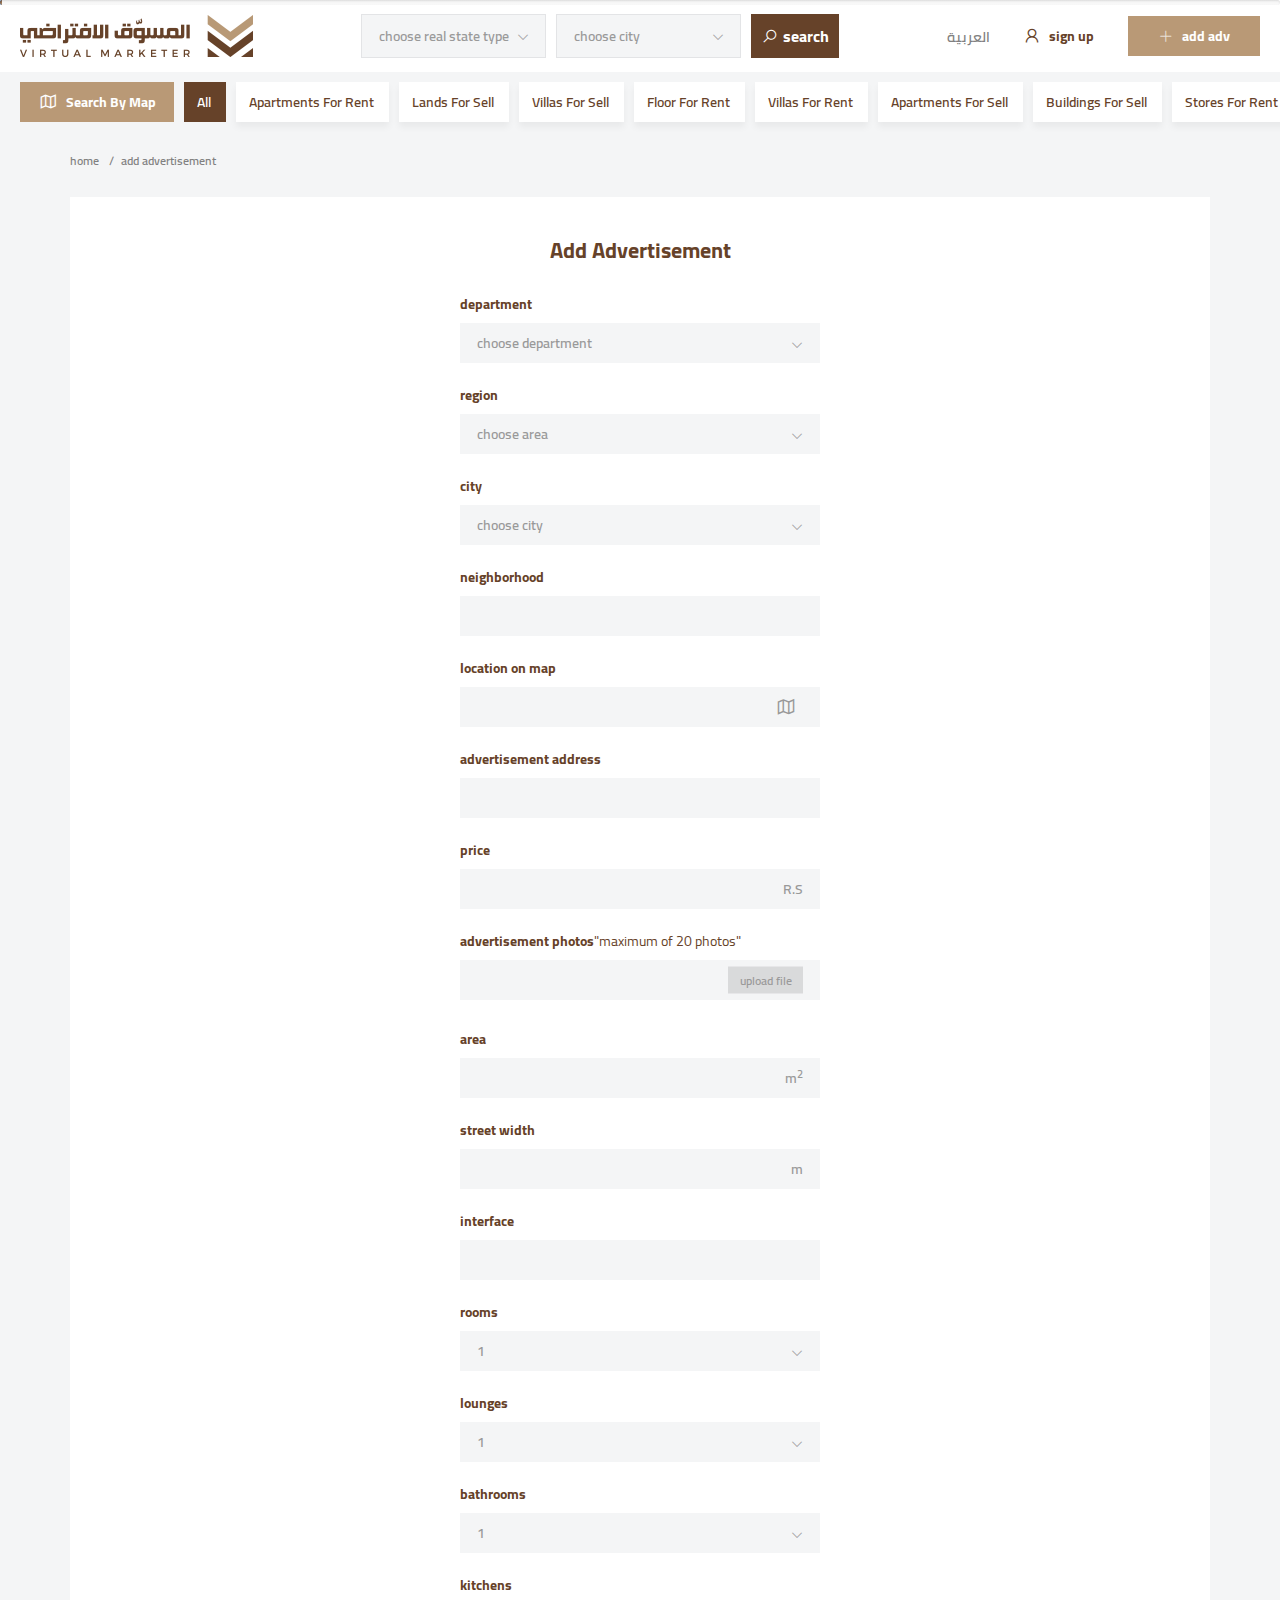
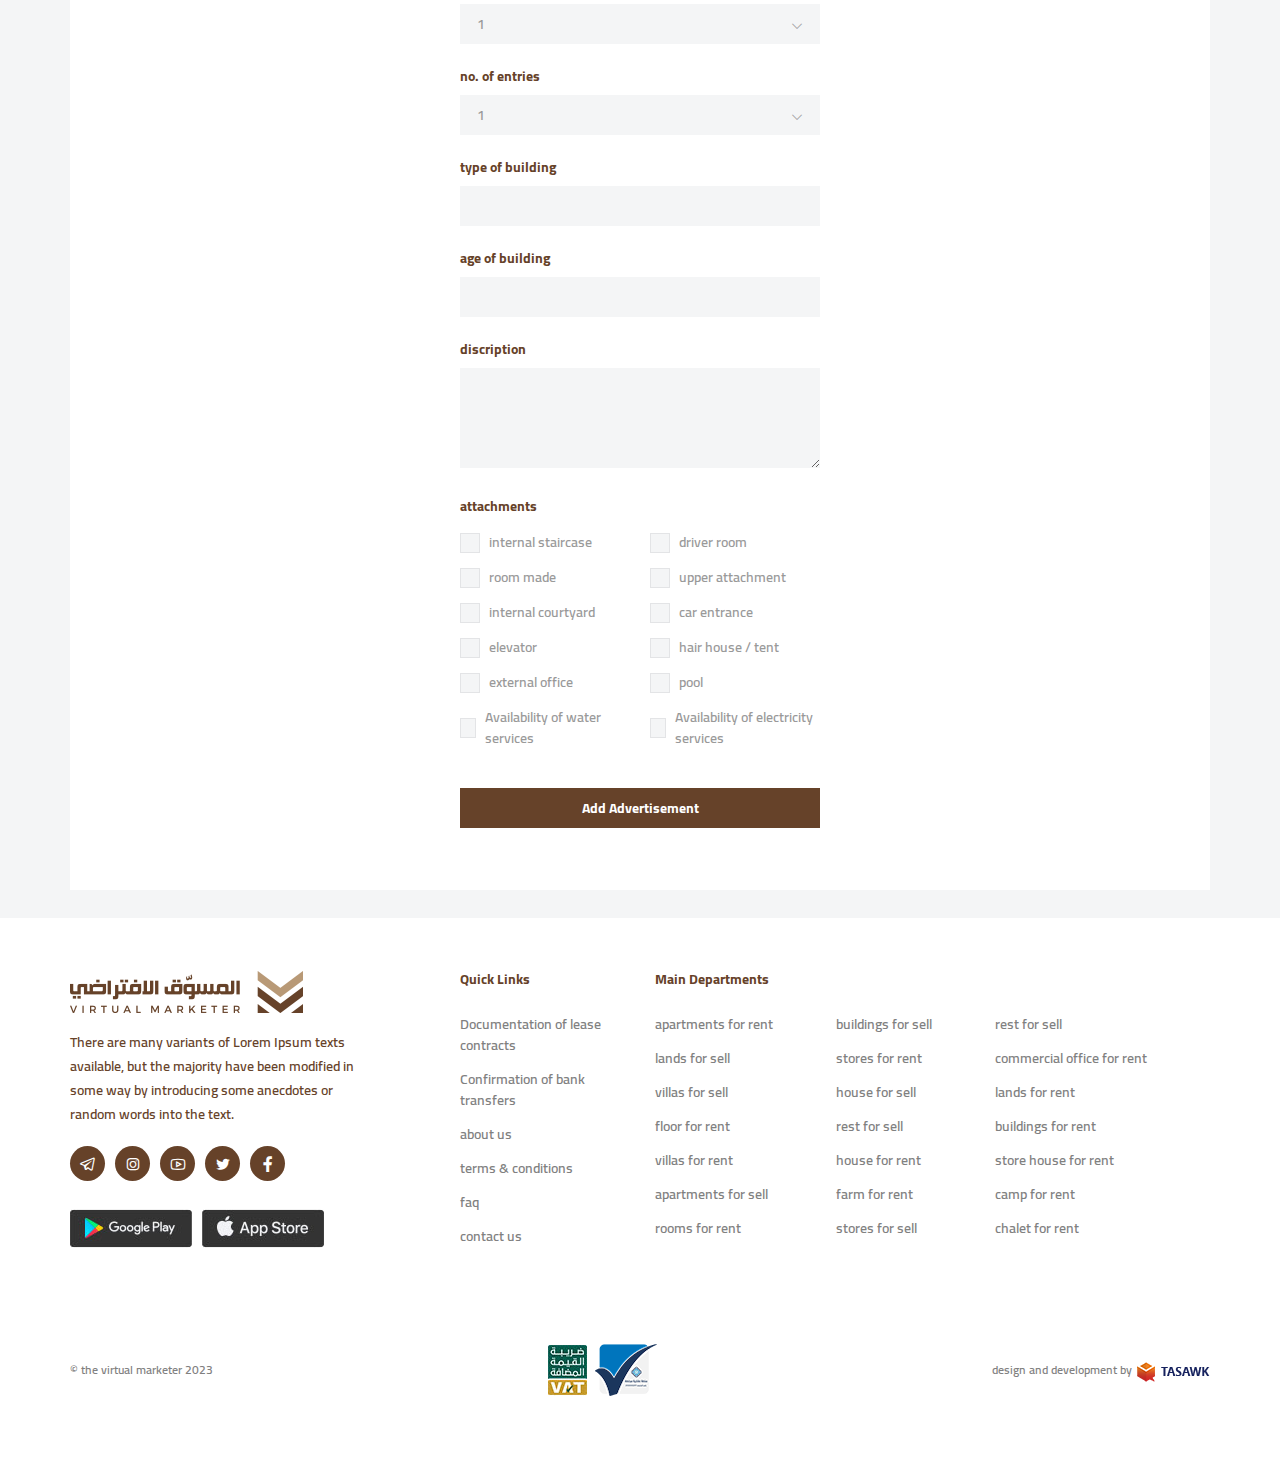
==== add-adv-en.html @ c9dea473 "edit" ====
<!DOCTYPE html>
<html lang="en" dir="ltr">
  <head>
    <meta charset="utf-8" />
    <meta http-equiv="X-UA-Compatible" content="IE=edge" />
    <meta name="viewport" content="width=device-width, initial-scale=1" />
    <title>the virtual marketer/ add adv</title>
    <link rel="icon" href="images/fav.png" type="image/png" />
    <link rel="stylesheet" href="css/all.min.css" />
    <link rel="stylesheet" href="css/line-awesome.min.css" />
    <link rel="stylesheet" href="css/fontawesome.min.css" />
    <link rel="stylesheet" href="css/solid.css" />
    <link rel="stylesheet" href="css/bootstrap.min.css" />
   
    <link rel="stylesheet" href="css/fonts.css" />
    <link rel="stylesheet" href="css/animate.css" />
    <link rel="stylesheet" href="css/swiper.min.css" />
    <link rel="stylesheet" href="css/style.css" />
  </head>

  <body>
    <!-- preloader -->
    <div class="preloader">
      <div class="progress">
        <div class="progress-bar"></div>
      </div>
    </div>
    <!-- preloader -->
    <!-- header section -->
    <header class="fixed-top">

   
    <div class="search-bar ">
      <figure class="img-logo">
        <a href="#"><img src="images/logo.png" class="img-fluid" /></a>
      </figure>
        
      <div class="search-select-part">
        <div class="search-section" id="search-icon">
        <div class="select-wrapper">
          <select>
            <option>choose real state type</option>
            <option>choose real state type</option>
            <option>choose real state type</option>
            <option>choose real state type</option>
          </select>
        </div>

        <div class="select-wrapper">
          <select>
            <option>choose city</option>
            <option>choose city</option>
            <option>choose city</option>
            <option>choose city</option>
          </select>
        </div>

        <button class="search-button " >
          <i class="las la-search"></i>
          search
        </button>
       

        </div>

       
       
      
       
     
    

       
       
      </div>

      <div class="lang-part mobile-lang-part">
        <div class="lang-section">
          <div class="dropdown">
            <div class="lang-word ">
             
              <a href="index.html" class="language-anchor">العربية</a>
            </div>
          
          </div>
        </div>

        <a href="#" class="sign">
          <button class="dropbtn">
            <i class="las la-user icon"></i>
            <span>sign up</span>
          </button>
         </a>
        
        <a href="add-adv-en.html" class="link-adv-btn">
        <button class="add-adv-btn"><i class="las la-plus"></i> add adv</button>
</a>
      </div>
        

        
      
     
    </div>

    <div class="nav-header">
     
     
      <div class="navgition">
        <div class="nav-head">
        
        </div>
        <ul class="big-menu list-unstyled">
          <li class="search-by-map">
            <i class="las la-map"></i> 
            <a href="#">search by map</a>
          </li>
          <li class="active">
            <a href="index.html">all</a>
          </li>
          <li>
            <a href="#"> apartments for rent</a>
          </li>
          <li>
            <a href="#"> lands for sell</a>
          </li>
          <li>
            <a href="#"> villas for sell</a>
          </li>
          <li>
            <a href="#"> floor for rent</a>
          </li>
          <li>
            <a href="#"> villas for rent</a>
          </li>
          <li>
            <a href="#"> apartments for sell</a>
          </li>
          <li>
            <a href="#"> buildings for sell</a>
          </li>
          <li>
            <a href="#"> stores for rent</a>
          </li>
          <li>
            <a href="#"> house for sell</a>
          </li>
          <li>
            <a href="#"> rest for sell</a>
          </li>
          <li>
            <a href="#">house for rent</a>
          </li>
          <li>
            <a href="#"> farm for sell</a>
          </li>
          
        </ul>
       
      </div>
     
   
   
  </div>
</div>


   
 

<div class="overlay-box">
  <a role="button" type="button" title="" class="add-to fixed-search">
    <span class="open-search"></span>
  </a>
</div>
  </header>
  

    <!-- header section     -->
    <!--content-section -->
    <div class="container">
      <!-- breadcrumb section -->
   <div class="breadcrumb-sec breadcrumb-container">
   
     
    <ol class="breadcrumb">
      <li class="item-home">
        <a class="bread-link bread-home aFixx" href="index.html">home</a>
      </li>
   
      <li class="active item-23">
        <span class="bread-current">add advertisement</span>
      </li>
    </ol>
 
</div>


 <!-- end breadcrumb section -->

 <div class="add-adv-block">
 
  <div class="add-adv-form">
<h2 class="form-title">
 add advertisement
</h2>
<form>
  <label class="form-label">department</label>
  <div class="select-wrapper-2">
    <select>
      <option>choose department</option>
      <option>choose department</option>
      <option>choose department</option>
      <option>choose department</option>
    </select>

  </div>

  <label class="form-label">region</label>
  <div class="select-wrapper-2">
    <select>
      <option>choose area</option>
      <option>choose area</option>
      <option>choose area</option>
      <option>choose area</option>
    </select>

  </div>

  <label class="form-label">city</label>
  <div class="select-wrapper-2">
    <select>
      <option>choose city</option>
      <option>choose city</option>
      <option>choose city</option>
      <option>choose city</option>
    </select>

  </div>
  <label class="form-label">neighborhood</label>
  <input type="text">
  <label class="form-label">location on map</label>
  <div class="map-input">
    <input type="text">
   <button>
    <i class="las la-map"></i> 
    </button>
  </div>

  <label class="form-label">advertisement address</label>
  <input type="text">

  <label class="form-label">price</label>
  <div class="map-input">
    <input type="text">
  <span>R.S</span>
  </div>

  <label class="form-label">advertisement photos<span class="label-span">"maximum of 20 photos" </span></label>
 
 

  <div class="upload__box">
    <div class="upload__btn-box">
      <label class="upload__btn">
        <p class="upload-images">upload file</p>
        <input type="file" multiple="" data-max_length="20" class="upload__inputfile">
      </label>
    </div>
    <div class="upload__img-wrap"></div>
  </div>

  <label class="form-label extra-label-margin">area</label>
  <div class="map-input">
    <input type="text">
  <span>m<sup>2</sup></span>
  </div>

  <label class="form-label ">street width</label>
  <div class="map-input">
    <input type="text">
  <span>m</span>
  </div>

  <label class="form-label">interface</label>
  <input type="text">

  <label class="form-label">rooms</label>
  <div class="select-wrapper-2">
    <select>
      <option>1</option>
      <option>1</option>
      <option>1</option>
      <option>1</option>
    </select>

  </div>

  <label class="form-label">lounges</label>
  <div class="select-wrapper-2">
    <select>
      <option>1</option>
      <option>1</option>
      <option>1</option>
      <option>1</option>
    </select>

  </div>

  <label class="form-label">bathrooms</label>
  <div class="select-wrapper-2">
    <select>
      <option>1</option>
      <option>1</option>
      <option>1</option>
      <option>1</option>
    </select>

  </div>

  <label class="form-label">kitchens</label>
  <div class="select-wrapper-2">
    <select>
      <option>1</option>
      <option>1</option>
      <option>1</option>
      <option>1</option>
    </select>

  </div>

  <label class="form-label">no. of entries</label>
  <div class="select-wrapper-2">
    <select>
      <option>1</option>
      <option>1</option>
      <option>1</option>
      <option>1</option>
    </select>

  </div>
  <label class="form-label">type of building</label>
  <input type="text">

  <label class="form-label">age of building</label>
  <input type="text">

  <label class="form-label">discription</label>
  <textarea></textarea>

  <label class="form-label extra-label-margin-2">attachments</label>

  <div class="checkbox-section">
    <div class="checkbox-block first-checkbox-block">
      <div class="checkbox">
        <input type="checkbox"  name="" value="">
        <label for="stairs"> internal staircase</label>
      </div>

      <div class="checkbox">
        <input type="checkbox"  name="" value="">
        <label for="maid"> room made</label>
      </div>

      <div class="checkbox">
        <input type="checkbox"  name="" value="">
        <label for="launge"> internal courtyard</label>
      </div>

      <div class="checkbox">
        <input type="checkbox"  name="" value="">
        <label for="evaluater"> elevator</label>
      </div>

      <div class="checkbox">
        <input type="checkbox"  name="" value="">
        <label for="chairs"> external office</label>
      </div>

      <div class="checkbox">
        <input type="checkbox"  name="" value="">
        <label for="water"> Availability of water services</label>
      </div>
     
    </div>

    <div class="checkbox-block">
      <div class="checkbox">
        <input type="checkbox"  name="" value="">
        <label for="driver"> driver room</label>
      </div>

      <div class="checkbox">
        <input type="checkbox"  name="" value="">
        <label for="upstairs"> upper attachment</label>
      </div>

      <div class="checkbox">
        <input type="checkbox"  name="" value="">
        <label for="car"> car entrance</label>
      </div>

      <div class="checkbox">
        <input type="checkbox"  name="" value="">
        <label for="tent"> hair house / tent</label>
      </div>

      <div class="checkbox">
        <input type="checkbox"  name="" value="">
        <label for="pool"> pool</label>
      </div>

      <div class="checkbox">
        <input type="checkbox"  name="" value="">
        <label for="electricity"> Availability of electricity services</label>
      </div>
     
    </div>


  </div>

  <button type="submit" class="submit-adv">add advertisement</button>

</form>
  </div>
 
 </div>
   </div>
   
    <!-- content-section -->
   
   
  
    <!-- footer section -->
    <footer>
      <div class="container">
      
     
        <div class="footer-cont">
          <div class="row">
            <div class="col-md-4 col-sm-12 col-xs-12">
              <a href="#">
                <figure>
                  <img src="images/logo.png" alt="logo">
                </figure>
              </a>
              <p>
                There are many variants of Lorem Ipsum texts available, but the majority have been modified in some way by introducing some anecdotes or random words into the text.              </p>
              <ul class="footer-social">
                <li><a href="#"><i class="lab la-telegram"></i></a></li>
                <li><a href="#"><i class="lab la-instagram"></i></a></li>
                <li><a href="#"><i class="lab la-youtube"></i></a></li>
                <li><a href="#"><i class="lab la-twitter"></i></a></li>
                <li><a href="#"><i class="lab la-facebook-f"></i></a></li>
              </ul>
              <ul class="play-store">
                <li><a href="#"><img src="images/footer/01.jpg" alt="play store"></a></li>
                <li><a href="#"><img src="images/footer/02.jpg" alt="apple store"></a></li>
              </ul>
              </div>

              <div class="col-md-2   col-xs-12">
                <div class="nav-foot-cont">
                  <h2 class="nav-foot-header nav-accordion">quick links</h2>
                  <ul class="nav-foot nav-wrap list-unstyled">
                    <li class="nav-foot-li">
                      <a href="#" class="nav-foot-link">Documentation of lease contracts</a>
                    </li>
                    <li class="nav-foot-li">
                      <a href="#" class="nav-foot-link">Confirmation of bank transfers</a>
                    </li>
                    <li class="nav-foot-li">
                      <a href="#" class="nav-foot-link">about us</a>
                    </li>
                    <li class="nav-foot-li">
                      <a href="#" class="nav-foot-link">terms & conditions</a>
                    </li>
                    <li class="nav-foot-li">
                      <a href="#" class="nav-foot-link">faq</a>
                    </li>
                    <li class="nav-foot-li">
                      <a href="#" class="nav-foot-link">contact us</a>
                    </li>
                   
                  </ul>
                </div>
              </div>
            <div class="col-md-6 special-footer-nav col-xs-12">
              <div class="nav-foot-cont">
                <h2 class="nav-foot-header nav-accordion">main departments</h2>
                <ul class="nav-foot nav-wrap list-unstyled">
                  <li class="nav-foot-li">
                    <a href="about.html" class="nav-foot-link">apartments for rent</a>
                  </li>
                  <li class="nav-foot-li">
                    <a href="services.html" class="nav-foot-link">lands for sell</a>
                  </li>
                  <li class="nav-foot-li">
                    <a href="work.html" class="nav-foot-link">villas for sell</a>
                  </li>
                  <li class="nav-foot-li">
                    <a href="clients.html" class="nav-foot-link">floor for rent</a>
                  </li>
                  <li class="nav-foot-li">
                    <a href="partners-work.html" class="nav-foot-link">villas for rent</a>
                  </li>
                  <li class="nav-foot-li">
                    <a href="careers.html" class="nav-foot-link">apartments for sell</a>
                  </li>
                  <li class="nav-foot-li">
                    <a href="contact.html" class="nav-foot-link">rooms for rent</a>
                  </li>
                  <li class="nav-foot-li">
                    <a href="contact.html" class="nav-foot-link">buildings for sell</a>
                  </li>
                  <li class="nav-foot-li">
                    <a href="contact.html" class="nav-foot-link">stores for rent</a>
                  </li>
                  <li class="nav-foot-li">
                    <a href="contact.html" class="nav-foot-link">house for sell</a>
                  </li>
                  <li class="nav-foot-li">
                    <a href="contact.html" class="nav-foot-link">rest for sell</a>
                  </li>
                  <li class="nav-foot-li">
                    <a href="contact.html" class="nav-foot-link">house for rent</a>
                  </li>
                  <li class="nav-foot-li">
                    <a href="contact.html" class="nav-foot-link">farm for rent</a>
                  </li>
                  <li class="nav-foot-li">
                    <a href="contact.html" class="nav-foot-link">stores for sell</a>
                  </li>
                  <li class="nav-foot-li">
                    <a href="contact.html" class="nav-foot-link">rest for sell</a>
                  </li>
                  <li class="nav-foot-li">
                    <a href="contact.html" class="nav-foot-link">commercial office for rent</a>
                  </li>
                  <li class="nav-foot-li">
                    <a href="contact.html" class="nav-foot-link">lands for rent</a>
                  </li>
                  <li class="nav-foot-li">
                    <a href="contact.html" class="nav-foot-link">buildings for rent</a>
                  </li>
                  <li class="nav-foot-li">
                    <a href="contact.html" class="nav-foot-link">store house for rent</a>
                  </li>
                  <li class="nav-foot-li">
                    <a href="contact.html" class="nav-foot-link">camp for rent</a>
                  </li>
                  <li class="nav-foot-li">
                    <a href="contact.html" class="nav-foot-link">chalet for rent</a>
                  </li>
                </ul>
              </div>
            </div>
           

           
           
          </div>
        </div>
        <div class="copy-flex">
         
          <div class="copy-right">
            © the virtual marketer 2023
                    </div>
                    <ul class="certificates">
                      <li><img src="images/footer/03.jpg" alt="certificate"></li>
                      <li><img src="images/footer/04.png" alt="certificate"></li>
                    </ul>
                    <div class="copy-right">
design and development by
<figure>
  <a href="#">
    <img src="images/footer/tasawk-en.png" alt="logo">
  </a>
</figure> 
                             </div>
        </div>
      </div>
    </footer>
    <!-- footer section -->

     <!-- mobile show icons -->
     <div class="mobile-show-icons fixed-bottom">
      <div class="container">
        <ul class="mobile-icons">
          <li>
            <a href="add-adv-en.html" class="link-adv-btn">
              <button class="add-adv-btn"><i class="las la-plus"></i> add adv</button>
            </a>
          </li>

          <li>
           <a href="#" class="sign">
            <button class="dropbtn">
              <i class="las la-user icon"></i>
              <span>sign up</span>
            </button>
           </a>
              
             
            
          </li>

          <li>
            <div class="show-icons">
       
       
              <a
              role="button"
              type="button"
              title=""
              class="add-to fixed-search"
            >
              <span class="open-search">
               
              </span>
            </a>
            <span class="search-span">search</span>
           
        
            </div>
          </li>

        </ul>
      </div>

     </div>
 
     <!-- mobile-show-icons -->


    <!-- arrow to top -->
    <a class="arrow-top">
      <i class="las la-long-arrow-alt-up"></i>
    </a>
    <!-- arrow to top -->
    <script src="js/jquery-3.4.1.min.js"></script>
    <script src="js/bootstrap.min.js"></script>
    <script src="js/wow.min.js"></script>
    <script src="js/swiper.min.js"></script>
    <script src="js/script.js"></script>
  </body>
</html>
---- css/line-awesome.min.css ----
.la,.lab,.lad,.lal,.lar,.las{-moz-osx-font-smoothing:grayscale;-webkit-font-smoothing:antialiased;display:inline-block;font-style:normal;font-variant:normal;text-rendering:auto;line-height:1}.la-lg{font-size:1.33333em;line-height:.75em;vertical-align:-.0667em}.la-xs{font-size:.75em}.la-sm{font-size:.875em}.la-1x{font-size:1em}.la-2x{font-size:2em}.la-3x{font-size:3em}.la-4x{font-size:4em}.la-5x{font-size:5em}.la-6x{font-size:6em}.la-7x{font-size:7em}.la-8x{font-size:8em}.la-9x{font-size:9em}.la-10x{font-size:10em}.la-fw{text-align:center;width:1.25em}.la-ul{list-style-type:none;margin-left:2.5em;padding-left:0}.la-ul>li{position:relative}.la-li{left:-2em;position:absolute;text-align:center;width:2em;line-height:inherit}.la-border{border:solid .08em #eee;border-radius:.1em;padding:.2em .25em .15em}.la-pull-left{float:left}.la-pull-right{float:right}.la.la-pull-left,.lab.la-pull-left,.lal.la-pull-left,.lar.la-pull-left,.las.la-pull-left{margin-right:.3em}.la.la-pull-right,.lab.la-pull-right,.lal.la-pull-right,.lar.la-pull-right,.las.la-pull-right{margin-left:.3em}.la-spin{-webkit-animation:la-spin 2s infinite linear;animation:la-spin 2s infinite linear}.la-pulse{-webkit-animation:la-spin 1s infinite steps(8);animation:la-spin 1s infinite steps(8)}@-webkit-keyframes la-spin{0%{-webkit-transform:rotate(0);transform:rotate(0)}100%{-webkit-transform:rotate(360deg);transform:rotate(360deg)}}@keyframes la-spin{0%{-webkit-transform:rotate(0);transform:rotate(0)}100%{-webkit-transform:rotate(360deg);transform:rotate(360deg)}}.la-rotate-90{-webkit-transform:rotate(90deg);transform:rotate(90deg)}.la-rotate-180{-webkit-transform:rotate(180deg);transform:rotate(180deg)}.la-rotate-270{-webkit-transform:rotate(270deg);transform:rotate(270deg)}.la-flip-horizontal{-webkit-transform:scale(-1,1);transform:scale(-1,1)}.la-flip-vertical{-webkit-transform:scale(1,-1);transform:scale(1,-1)}.la-flip-both,.la-flip-horizontal.la-flip-vertical{-webkit-transform:scale(-1,-1);transform:scale(-1,-1)}:root .la-flip-both,:root .la-flip-horizontal,:root .la-flip-vertical,:root .la-rotate-180,:root .la-rotate-270,:root .la-rotate-90{-webkit-filter:none;filter:none}.la-stack{display:inline-block;height:2em;line-height:2em;position:relative;vertical-align:middle;width:2.5em}.la-stack-1x,.la-stack-2x{left:0;position:absolute;text-align:center;width:100%}.la-stack-1x{line-height:inherit}.la-stack-2x{font-size:2em}.la-inverse{color:#fff}.la-500px:before{content:"\f26e"}.la-accessible-icon:before{content:"\f368"}.la-accusoft:before{content:"\f369"}.la-acquisitions-incorporated:before{content:"\f6af"}.la-ad:before{content:"\f641"}.la-address-book:before{content:"\f2b9"}.la-address-card:before{content:"\f2bb"}.la-adjust:before{content:"\f042"}.la-adn:before{content:"\f170"}.la-adobe:before{content:"\f778"}.la-adversal:before{content:"\f36a"}.la-affiliatetheme:before{content:"\f36b"}.la-air-freshener:before{content:"\f5d0"}.la-airbnb:before{content:"\f834"}.la-algolia:before{content:"\f36c"}.la-align-center:before{content:"\f037"}.la-align-justify:before{content:"\f039"}.la-align-left:before{content:"\f036"}.la-align-right:before{content:"\f038"}.la-alipay:before{content:"\f642"}.la-allergies:before{content:"\f461"}.la-amazon:before{content:"\f270"}.la-amazon-pay:before{content:"\f42c"}.la-ambulance:before{content:"\f0f9"}.la-american-sign-language-interpreting:before{content:"\f2a3"}.la-amilia:before{content:"\f36d"}.la-anchor:before{content:"\f13d"}.la-android:before{content:"\f17b"}.la-angellist:before{content:"\f209"}.la-angle-double-down:before{content:"\f103"}.la-angle-double-left:before{content:"\f100"}.la-angle-double-right:before{content:"\f101"}.la-angle-double-up:before{content:"\f102"}.la-angle-down:before{content:"\f107"}.la-angle-left:before{content:"\f104"}.la-angle-right:before{content:"\f105"}.la-angle-up:before{content:"\f106"}.la-angry:before{content:"\f556"}.la-angrycreative:before{content:"\f36e"}.la-angular:before{content:"\f420"}.la-ankh:before{content:"\f644"}.la-app-store:before{content:"\f36f"}.la-app-store-ios:before{content:"\f370"}.la-apper:before{content:"\f371"}.la-apple:before{content:"\f179"}.la-apple-alt:before{content:"\f5d1"}.la-apple-pay:before{content:"\f415"}.la-archive:before{content:"\f187"}.la-archway:before{content:"\f557"}.la-arrow-alt-circle-down:before{content:"\f358"}.la-arrow-alt-circle-left:before{content:"\f359"}.la-arrow-alt-circle-right:before{content:"\f35a"}.la-arrow-alt-circle-up:before{content:"\f35b"}.la-arrow-circle-down:before{content:"\f0ab"}.la-arrow-circle-left:before{content:"\f0a8"}.la-arrow-circle-right:before{content:"\f0a9"}.la-arrow-circle-up:before{content:"\f0aa"}.la-arrow-down:before{content:"\f063"}.la-arrow-left:before{content:"\f060"}.la-arrow-right:before{content:"\f061"}.la-arrow-up:before{content:"\f062"}.la-arrows-alt:before{content:"\f0b2"}.la-arrows-alt-h:before{content:"\f337"}.la-arrows-alt-v:before{content:"\f338"}.la-artstation:before{content:"\f77a"}.la-assistive-listening-systems:before{content:"\f2a2"}.la-asterisk:before{content:"\f069"}.la-asymmetrik:before{content:"\f372"}.la-at:before{content:"\f1fa"}.la-atlas:before{content:"\f558"}.la-atlassian:before{content:"\f77b"}.la-atom:before{content:"\f5d2"}.la-audible:before{content:"\f373"}.la-audio-description:before{content:"\f29e"}.la-autoprefixer:before{content:"\f41c"}.la-avianex:before{content:"\f374"}.la-aviato:before{content:"\f421"}.la-award:before{content:"\f559"}.la-aws:before{content:"\f375"}.la-baby:before{content:"\f77c"}.la-baby-carriage:before{content:"\f77d"}.la-backspace:before{content:"\f55a"}.la-backward:before{content:"\f04a"}.la-bacon:before{content:"\f7e5"}.la-balance-scale:before{content:"\f24e"}.la-balance-scale-left:before{content:"\f515"}.la-balance-scale-right:before{content:"\f516"}.la-ban:before{content:"\f05e"}.la-band-aid:before{content:"\f462"}.la-bandcamp:before{content:"\f2d5"}.la-barcode:before{content:"\f02a"}.la-bars:before{content:"\f0c9"}.la-baseball-ball:before{content:"\f433"}.la-basketball-ball:before{content:"\f434"}.la-bath:before{content:"\f2cd"}.la-battery-empty:before{content:"\f244"}.la-battery-full:before{content:"\f240"}.la-battery-half:before{content:"\f242"}.la-battery-quarter:before{content:"\f243"}.la-battery-three-quarters:before{content:"\f241"}.la-battle-net:before{content:"\f835"}.la-bed:before{content:"\f236"}.la-beer:before{content:"\f0fc"}.la-behance:before{content:"\f1b4"}.la-behance-square:before{content:"\f1b5"}.la-bell:before{content:"\f0f3"}.la-bell-slash:before{content:"\f1f6"}.la-bezier-curve:before{content:"\f55b"}.la-bible:before{content:"\f647"}.la-bicycle:before{content:"\f206"}.la-biking:before{content:"\f84a"}.la-bimobject:before{content:"\f378"}.la-binoculars:before{content:"\f1e5"}.la-biohazard:before{content:"\f780"}.la-birthday-cake:before{content:"\f1fd"}.la-bitbucket:before{content:"\f171"}.la-bitcoin:before{content:"\f379"}.la-bity:before{content:"\f37a"}.la-black-tie:before{content:"\f27e"}.la-blackberry:before{content:"\f37b"}.la-blender:before{content:"\f517"}.la-blender-phone:before{content:"\f6b6"}.la-blind:before{content:"\f29d"}.la-blog:before{content:"\f781"}.la-blogger:before{content:"\f37c"}.la-blogger-b:before{content:"\f37d"}.la-bluetooth:before{content:"\f293"}.la-bluetooth-b:before{content:"\f294"}.la-bold:before{content:"\f032"}.la-bolt:before{content:"\f0e7"}.la-bomb:before{content:"\f1e2"}.la-bone:before{content:"\f5d7"}.la-bong:before{content:"\f55c"}.la-book:before{content:"\f02d"}.la-book-dead:before{content:"\f6b7"}.la-book-medical:before{content:"\f7e6"}.la-book-open:before{content:"\f518"}.la-book-reader:before{content:"\f5da"}.la-bookmark:before{content:"\f02e"}.la-bootstrap:before{content:"\f836"}.la-border-all:before{content:"\f84c"}.la-border-none:before{content:"\f850"}.la-border-style:before{content:"\f853"}.la-bowling-ball:before{content:"\f436"}.la-box:before{content:"\f466"}.la-box-open:before{content:"\f49e"}.la-boxes:before{content:"\f468"}.la-braille:before{content:"\f2a1"}.la-brain:before{content:"\f5dc"}.la-bread-slice:before{content:"\f7ec"}.la-briefcase:before{content:"\f0b1"}.la-briefcase-medical:before{content:"\f469"}.la-broadcast-tower:before{content:"\f519"}.la-broom:before{content:"\f51a"}.la-brush:before{content:"\f55d"}.la-btc:before{content:"\f15a"}.la-buffer:before{content:"\f837"}.la-bug:before{content:"\f188"}.la-building:before{content:"\f1ad"}.la-bullhorn:before{content:"\f0a1"}.la-bullseye:before{content:"\f140"}.la-burn:before{content:"\f46a"}.la-buromobelexperte:before{content:"\f37f"}.la-bus:before{content:"\f207"}.la-bus-alt:before{content:"\f55e"}.la-business-time:before{content:"\f64a"}.la-buy-n-large:before{content:"\f8a6"}.la-buysellads:before{content:"\f20d"}.la-calculator:before{content:"\f1ec"}.la-calendar:before{content:"\f133"}.la-calendar-alt:before{content:"\f073"}.la-calendar-check:before{content:"\f274"}.la-calendar-day:before{content:"\f783"}.la-calendar-minus:before{content:"\f272"}.la-calendar-plus:before{content:"\f271"}.la-calendar-times:before{content:"\f273"}.la-calendar-week:before{content:"\f784"}.la-camera:before{content:"\f030"}.la-camera-retro:before{content:"\f083"}.la-campground:before{content:"\f6bb"}.la-canadian-maple-leaf:before{content:"\f785"}.la-candy-cane:before{content:"\f786"}.la-cannabis:before{content:"\f55f"}.la-capsules:before{content:"\f46b"}.la-car:before{content:"\f1b9"}.la-car-alt:before{content:"\f5de"}.la-car-battery:before{content:"\f5df"}.la-car-crash:before{content:"\f5e1"}.la-car-side:before{content:"\f5e4"}.la-caret-down:before{content:"\f0d7"}.la-caret-left:before{content:"\f0d9"}.la-caret-right:before{content:"\f0da"}.la-caret-square-down:before{content:"\f150"}.la-caret-square-left:before{content:"\f191"}.la-caret-square-right:before{content:"\f152"}.la-caret-square-up:before{content:"\f151"}.la-caret-up:before{content:"\f0d8"}.la-carrot:before{content:"\f787"}.la-cart-arrow-down:before{content:"\f218"}.la-cart-plus:before{content:"\f217"}.la-cash-register:before{content:"\f788"}.la-cat:before{content:"\f6be"}.la-cc-amazon-pay:before{content:"\f42d"}.la-cc-amex:before{content:"\f1f3"}.la-cc-apple-pay:before{content:"\f416"}.la-cc-diners-club:before{content:"\f24c"}.la-cc-discover:before{content:"\f1f2"}.la-cc-jcb:before{content:"\f24b"}.la-cc-mastercard:before{content:"\f1f1"}.la-cc-paypal:before{content:"\f1f4"}.la-cc-stripe:before{content:"\f1f5"}.la-cc-visa:before{content:"\f1f0"}.la-centercode:before{content:"\f380"}.la-centos:before{content:"\f789"}.la-certificate:before{content:"\f0a3"}.la-chair:before{content:"\f6c0"}.la-chalkboard:before{content:"\f51b"}.la-chalkboard-teacher:before{content:"\f51c"}.la-charging-station:before{content:"\f5e7"}.la-chart-area:before{content:"\f1fe"}.la-chart-bar:before{content:"\f080"}.la-chart-line:before{content:"\f201"}.la-chart-pie:before{content:"\f200"}.la-check:before{content:"\f00c"}.la-check-circle:before{content:"\f058"}.la-check-double:before{content:"\f560"}.la-check-square:before{content:"\f14a"}.la-cheese:before{content:"\f7ef"}.la-chess:before{content:"\f439"}.la-chess-bishop:before{content:"\f43a"}.la-chess-board:before{content:"\f43c"}.la-chess-king:before{content:"\f43f"}.la-chess-knight:before{content:"\f441"}.la-chess-pawn:before{content:"\f443"}.la-chess-queen:before{content:"\f445"}.la-chess-rook:before{content:"\f447"}.la-chevron-circle-down:before{content:"\f13a"}.la-chevron-circle-left:before{content:"\f137"}.la-chevron-circle-right:before{content:"\f138"}.la-chevron-circle-up:before{content:"\f139"}.la-chevron-down:before{content:"\f078"}.la-chevron-left:before{content:"\f053"}.la-chevron-right:before{content:"\f054"}.la-chevron-up:before{content:"\f077"}.la-child:before{content:"\f1ae"}.la-chrome:before{content:"\f268"}.la-chromecast:before{content:"\f838"}.la-church:before{content:"\f51d"}.la-circle:before{content:"\f111"}.la-circle-notch:before{content:"\f1ce"}.la-city:before{content:"\f64f"}.la-clinic-medical:before{content:"\f7f2"}.la-clipboard:before{content:"\f328"}.la-clipboard-check:before{content:"\f46c"}.la-clipboard-list:before{content:"\f46d"}.la-clock:before{content:"\f017"}.la-clone:before{content:"\f24d"}.la-closed-captioning:before{content:"\f20a"}.la-cloud:before{content:"\f0c2"}.la-cloud-download-alt:before{content:"\f381"}.la-cloud-meatball:before{content:"\f73b"}.la-cloud-moon:before{content:"\f6c3"}.la-cloud-moon-rain:before{content:"\f73c"}.la-cloud-rain:before{content:"\f73d"}.la-cloud-showers-heavy:before{content:"\f740"}.la-cloud-sun:before{content:"\f6c4"}.la-cloud-sun-rain:before{content:"\f743"}.la-cloud-upload-alt:before{content:"\f382"}.la-cloudscale:before{content:"\f383"}.la-cloudsmith:before{content:"\f384"}.la-cloudversify:before{content:"\f385"}.la-cocktail:before{content:"\f561"}.la-code:before{content:"\f121"}.la-code-branch:before{content:"\f126"}.la-codepen:before{content:"\f1cb"}.la-codiepie:before{content:"\f284"}.la-coffee:before{content:"\f0f4"}.la-cog:before{content:"\f013"}.la-cogs:before{content:"\f085"}.la-coins:before{content:"\f51e"}.la-columns:before{content:"\f0db"}.la-comment:before{content:"\f075"}.la-comment-alt:before{content:"\f27a"}.la-comment-dollar:before{content:"\f651"}.la-comment-dots:before{content:"\f4ad"}.la-comment-medical:before{content:"\f7f5"}.la-comment-slash:before{content:"\f4b3"}.la-comments:before{content:"\f086"}.la-comments-dollar:before{content:"\f653"}.la-compact-disc:before{content:"\f51f"}.la-compass:before{content:"\f14e"}.la-compress:before{content:"\f066"}.la-compress-arrows-alt:before{content:"\f78c"}.la-concierge-bell:before{content:"\f562"}.la-confluence:before{content:"\f78d"}.la-connectdevelop:before{content:"\f20e"}.la-contao:before{content:"\f26d"}.la-cookie:before{content:"\f563"}.la-cookie-bite:before{content:"\f564"}.la-copy:before{content:"\f0c5"}.la-copyright:before{content:"\f1f9"}.la-cotton-bureau:before{content:"\f89e"}.la-couch:before{content:"\f4b8"}.la-cpanel:before{content:"\f388"}.la-creative-commons:before{content:"\f25e"}.la-creative-commons-by:before{content:"\f4e7"}.la-creative-commons-nc:before{content:"\f4e8"}.la-creative-commons-nc-eu:before{content:"\f4e9"}.la-creative-commons-nc-jp:before{content:"\f4ea"}.la-creative-commons-nd:before{content:"\f4eb"}.la-creative-commons-pd:before{content:"\f4ec"}.la-creative-commons-pd-alt:before{content:"\f4ed"}.la-creative-commons-remix:before{content:"\f4ee"}.la-creative-commons-sa:before{content:"\f4ef"}.la-creative-commons-sampling:before{content:"\f4f0"}.la-creative-commons-sampling-plus:before{content:"\f4f1"}.la-creative-commons-share:before{content:"\f4f2"}.la-creative-commons-zero:before{content:"\f4f3"}.la-credit-card:before{content:"\f09d"}.la-critical-role:before{content:"\f6c9"}.la-crop:before{content:"\f125"}.la-crop-alt:before{content:"\f565"}.la-cross:before{content:"\f654"}.la-crosshairs:before{content:"\f05b"}.la-crow:before{content:"\f520"}.la-crown:before{content:"\f521"}.la-crutch:before{content:"\f7f7"}.la-css3:before{content:"\f13c"}.la-css3-alt:before{content:"\f38b"}.la-cube:before{content:"\f1b2"}.la-cubes:before{content:"\f1b3"}.la-cut:before{content:"\f0c4"}.la-cuttlefish:before{content:"\f38c"}.la-d-and-d:before{content:"\f38d"}.la-d-and-d-beyond:before{content:"\f6ca"}.la-dashcube:before{content:"\f210"}.la-database:before{content:"\f1c0"}.la-deaf:before{content:"\f2a4"}.la-delicious:before{content:"\f1a5"}.la-democrat:before{content:"\f747"}.la-deploydog:before{content:"\f38e"}.la-deskpro:before{content:"\f38f"}.la-desktop:before{content:"\f108"}.la-dev:before{content:"\f6cc"}.la-deviantart:before{content:"\f1bd"}.la-dharmachakra:before{content:"\f655"}.la-dhl:before{content:"\f790"}.la-diagnoses:before{content:"\f470"}.la-diaspora:before{content:"\f791"}.la-dice:before{content:"\f522"}.la-dice-d20:before{content:"\f6cf"}.la-dice-d6:before{content:"\f6d1"}.la-dice-five:before{content:"\f523"}.la-dice-four:before{content:"\f524"}.la-dice-one:before{content:"\f525"}.la-dice-six:before{content:"\f526"}.la-dice-three:before{content:"\f527"}.la-dice-two:before{content:"\f528"}.la-digg:before{content:"\f1a6"}.la-digital-ocean:before{content:"\f391"}.la-digital-tachograph:before{content:"\f566"}.la-directions:before{content:"\f5eb"}.la-discord:before{content:"\f392"}.la-discourse:before{content:"\f393"}.la-divide:before{content:"\f529"}.la-dizzy:before{content:"\f567"}.la-dna:before{content:"\f471"}.la-dochub:before{content:"\f394"}.la-docker:before{content:"\f395"}.la-dog:before{content:"\f6d3"}.la-dollar-sign:before{content:"\f155"}.la-dolly:before{content:"\f472"}.la-dolly-flatbed:before{content:"\f474"}.la-donate:before{content:"\f4b9"}.la-door-closed:before{content:"\f52a"}.la-door-open:before{content:"\f52b"}.la-dot-circle:before{content:"\f192"}.la-dove:before{content:"\f4ba"}.la-download:before{content:"\f019"}.la-draft2digital:before{content:"\f396"}.la-drafting-compass:before{content:"\f568"}.la-dragon:before{content:"\f6d5"}.la-draw-polygon:before{content:"\f5ee"}.la-dribbble:before{content:"\f17d"}.la-dribbble-square:before{content:"\f397"}.la-dropbox:before{content:"\f16b"}.la-drum:before{content:"\f569"}.la-drum-steelpan:before{content:"\f56a"}.la-drumstick-bite:before{content:"\f6d7"}.la-drupal:before{content:"\f1a9"}.la-dumbbell:before{content:"\f44b"}.la-dumpster:before{content:"\f793"}.la-dumpster-fire:before{content:"\f794"}.la-dungeon:before{content:"\f6d9"}.la-dyalog:before{content:"\f399"}.la-earlybirds:before{content:"\f39a"}.la-ebay:before{content:"\f4f4"}.la-edge:before{content:"\f282"}.la-edit:before{content:"\f044"}.la-egg:before{content:"\f7fb"}.la-eject:before{content:"\f052"}.la-elementor:before{content:"\f430"}.la-ellipsis-h:before{content:"\f141"}.la-ellipsis-v:before{content:"\f142"}.la-ello:before{content:"\f5f1"}.la-ember:before{content:"\f423"}.la-empire:before{content:"\f1d1"}.la-envelope:before{content:"\f0e0"}.la-envelope-open:before{content:"\f2b6"}.la-envelope-open-text:before{content:"\f658"}.la-envelope-square:before{content:"\f199"}.la-envira:before{content:"\f299"}.la-equals:before{content:"\f52c"}.la-eraser:before{content:"\f12d"}.la-erlang:before{content:"\f39d"}.la-ethereum:before{content:"\f42e"}.la-ethernet:before{content:"\f796"}.la-etsy:before{content:"\f2d7"}.la-euro-sign:before{content:"\f153"}.la-evernote:before{content:"\f839"}.la-exchange-alt:before{content:"\f362"}.la-exclamation:before{content:"\f12a"}.la-exclamation-circle:before{content:"\f06a"}.la-exclamation-triangle:before{content:"\f071"}.la-expand:before{content:"\f065"}.la-expand-arrows-alt:before{content:"\f31e"}.la-expeditedssl:before{content:"\f23e"}.la-external-link-alt:before{content:"\f35d"}.la-external-link-square-alt:before{content:"\f360"}.la-eye:before{content:"\f06e"}.la-eye-dropper:before{content:"\f1fb"}.la-eye-slash:before{content:"\f070"}.la-facebook:before{content:"\f09a"}.la-facebook-f:before{content:"\f39e"}.la-facebook-messenger:before{content:"\f39f"}.la-facebook-square:before{content:"\f082"}.la-fan:before{content:"\f863"}.la-fantasy-flight-games:before{content:"\f6dc"}.la-fast-backward:before{content:"\f049"}.la-fast-forward:before{content:"\f050"}.la-fax:before{content:"\f1ac"}.la-feather:before{content:"\f52d"}.la-feather-alt:before{content:"\f56b"}.la-fedex:before{content:"\f797"}.la-fedora:before{content:"\f798"}.la-female:before{content:"\f182"}.la-fighter-jet:before{content:"\f0fb"}.la-figma:before{content:"\f799"}.la-file:before{content:"\f15b"}.la-file-alt:before{content:"\f15c"}.la-file-archive:before{content:"\f1c6"}.la-file-audio:before{content:"\f1c7"}.la-file-code:before{content:"\f1c9"}.la-file-contract:before{content:"\f56c"}.la-file-csv:before{content:"\f6dd"}.la-file-download:before{content:"\f56d"}.la-file-excel:before{content:"\f1c3"}.la-file-export:before{content:"\f56e"}.la-file-image:before{content:"\f1c5"}.la-file-import:before{content:"\f56f"}.la-file-invoice:before{content:"\f570"}.la-file-invoice-dollar:before{content:"\f571"}.la-file-medical:before{content:"\f477"}.la-file-medical-alt:before{content:"\f478"}.la-file-pdf:before{content:"\f1c1"}.la-file-powerpoint:before{content:"\f1c4"}.la-file-prescription:before{content:"\f572"}.la-file-signature:before{content:"\f573"}.la-file-upload:before{content:"\f574"}.la-file-video:before{content:"\f1c8"}.la-file-word:before{content:"\f1c2"}.la-fill:before{content:"\f575"}.la-fill-drip:before{content:"\f576"}.la-film:before{content:"\f008"}.la-filter:before{content:"\f0b0"}.la-fingerprint:before{content:"\f577"}.la-fire:before{content:"\f06d"}.la-fire-alt:before{content:"\f7e4"}.la-fire-extinguisher:before{content:"\f134"}.la-firefox:before{content:"\f269"}.la-first-aid:before{content:"\f479"}.la-first-order:before{content:"\f2b0"}.la-first-order-alt:before{content:"\f50a"}.la-firstdraft:before{content:"\f3a1"}.la-fish:before{content:"\f578"}.la-fist-raised:before{content:"\f6de"}.la-flag:before{content:"\f024"}.la-flag-checkered:before{content:"\f11e"}.la-flag-usa:before{content:"\f74d"}.la-flask:before{content:"\f0c3"}.la-flickr:before{content:"\f16e"}.la-flipboard:before{content:"\f44d"}.la-flushed:before{content:"\f579"}.la-fly:before{content:"\f417"}.la-folder:before{content:"\f07b"}.la-folder-minus:before{content:"\f65d"}.la-folder-open:before{content:"\f07c"}.la-folder-plus:before{content:"\f65e"}.la-font:before{content:"\f031"}.la-font-awesome:before{content:"\f2b4"}.la-font-awesome-alt:before{content:"\f35c"}.la-font-awesome-flag:before{content:"\f425"}.la-font-awesome-logo-full:before{content:"\f4e6"}.la-fonticons:before{content:"\f280"}.la-fonticons-fi:before{content:"\f3a2"}.la-football-ball:before{content:"\f44e"}.la-fort-awesome:before{content:"\f286"}.la-fort-awesome-alt:before{content:"\f3a3"}.la-forumbee:before{content:"\f211"}.la-forward:before{content:"\f04e"}.la-foursquare:before{content:"\f180"}.la-free-code-camp:before{content:"\f2c5"}.la-freebsd:before{content:"\f3a4"}.la-frog:before{content:"\f52e"}.la-frown:before{content:"\f119"}.la-frown-open:before{content:"\f57a"}.la-fulcrum:before{content:"\f50b"}.la-funnel-dollar:before{content:"\f662"}.la-futbol:before{content:"\f1e3"}.la-galactic-republic:before{content:"\f50c"}.la-galactic-senate:before{content:"\f50d"}.la-gamepad:before{content:"\f11b"}.la-gas-pump:before{content:"\f52f"}.la-gavel:before{content:"\f0e3"}.la-gem:before{content:"\f3a5"}.la-genderless:before{content:"\f22d"}.la-get-pocket:before{content:"\f265"}.la-gg:before{content:"\f260"}.la-gg-circle:before{content:"\f261"}.la-ghost:before{content:"\f6e2"}.la-gift:before{content:"\f06b"}.la-gifts:before{content:"\f79c"}.la-git:before{content:"\f1d3"}.la-git-alt:before{content:"\f841"}.la-git-square:before{content:"\f1d2"}.la-github:before{content:"\f09b"}.la-github-alt:before{content:"\f113"}.la-github-square:before{content:"\f092"}.la-gitkraken:before{content:"\f3a6"}.la-gitlab:before{content:"\f296"}.la-gitter:before{content:"\f426"}.la-glass-cheers:before{content:"\f79f"}.la-glass-martini:before{content:"\f000"}.la-glass-martini-alt:before{content:"\f57b"}.la-glass-whiskey:before{content:"\f7a0"}.la-glasses:before{content:"\f530"}.la-glide:before{content:"\f2a5"}.la-glide-g:before{content:"\f2a6"}.la-globe:before{content:"\f0ac"}.la-globe-africa:before{content:"\f57c"}.la-globe-americas:before{content:"\f57d"}.la-globe-asia:before{content:"\f57e"}.la-globe-europe:before{content:"\f7a2"}.la-gofore:before{content:"\f3a7"}.la-golf-ball:before{content:"\f450"}.la-goodreads:before{content:"\f3a8"}.la-goodreads-g:before{content:"\f3a9"}.la-google:before{content:"\f1a0"}.la-google-drive:before{content:"\f3aa"}.la-google-play:before{content:"\f3ab"}.la-google-plus:before{content:"\f2b3"}.la-google-plus-g:before{content:"\f0d5"}.la-google-plus-square:before{content:"\f0d4"}.la-google-wallet:before{content:"\f1ee"}.la-gopuram:before{content:"\f664"}.la-graduation-cap:before{content:"\f19d"}.la-gratipay:before{content:"\f184"}.la-grav:before{content:"\f2d6"}.la-greater-than:before{content:"\f531"}.la-greater-than-equal:before{content:"\f532"}.la-grimace:before{content:"\f57f"}.la-grin:before{content:"\f580"}.la-grin-alt:before{content:"\f581"}.la-grin-beam:before{content:"\f582"}.la-grin-beam-sweat:before{content:"\f583"}.la-grin-hearts:before{content:"\f584"}.la-grin-squint:before{content:"\f585"}.la-grin-squint-tears:before{content:"\f586"}.la-grin-stars:before{content:"\f587"}.la-grin-tears:before{content:"\f588"}.la-grin-tongue:before{content:"\f589"}.la-grin-tongue-squint:before{content:"\f58a"}.la-grin-tongue-wink:before{content:"\f58b"}.la-grin-wink:before{content:"\f58c"}.la-grip-horizontal:before{content:"\f58d"}.la-grip-lines:before{content:"\f7a4"}.la-grip-lines-vertical:before{content:"\f7a5"}.la-grip-vertical:before{content:"\f58e"}.la-gripfire:before{content:"\f3ac"}.la-grunt:before{content:"\f3ad"}.la-guitar:before{content:"\f7a6"}.la-gulp:before{content:"\f3ae"}.la-h-square:before{content:"\f0fd"}.la-hacker-news:before{content:"\f1d4"}.la-hacker-news-square:before{content:"\f3af"}.la-hackerrank:before{content:"\f5f7"}.la-hamburger:before{content:"\f805"}.la-hammer:before{content:"\f6e3"}.la-hamsa:before{content:"\f665"}.la-hand-holding:before{content:"\f4bd"}.la-hand-holding-heart:before{content:"\f4be"}.la-hand-holding-usd:before{content:"\f4c0"}.la-hand-lizard:before{content:"\f258"}.la-hand-middle-finger:before{content:"\f806"}.la-hand-paper:before{content:"\f256"}.la-hand-peace:before{content:"\f25b"}.la-hand-point-down:before{content:"\f0a7"}.la-hand-point-left:before{content:"\f0a5"}.la-hand-point-right:before{content:"\f0a4"}.la-hand-point-up:before{content:"\f0a6"}.la-hand-pointer:before{content:"\f25a"}.la-hand-rock:before{content:"\f255"}.la-hand-scissors:before{content:"\f257"}.la-hand-spock:before{content:"\f259"}.la-hands:before{content:"\f4c2"}.la-hands-helping:before{content:"\f4c4"}.la-handshake:before{content:"\f2b5"}.la-hanukiah:before{content:"\f6e6"}.la-hard-hat:before{content:"\f807"}.la-hashtag:before{content:"\f292"}.la-hat-cowboy:before{content:"\f8c0"}.la-hat-cowboy-side:before{content:"\f8c1"}.la-hat-wizard:before{content:"\f6e8"}.la-haykal:before{content:"\f666"}.la-hdd:before{content:"\f0a0"}.la-heading:before{content:"\f1dc"}.la-headphones:before{content:"\f025"}.la-headphones-alt:before{content:"\f58f"}.la-headset:before{content:"\f590"}.la-heart:before{content:"\f004"}.la-heart-broken:before{content:"\f7a9"}.la-heartbeat:before{content:"\f21e"}.la-helicopter:before{content:"\f533"}.la-highlighter:before{content:"\f591"}.la-hiking:before{content:"\f6ec"}.la-hippo:before{content:"\f6ed"}.la-hips:before{content:"\f452"}.la-hire-a-helper:before{content:"\f3b0"}.la-history:before{content:"\f1da"}.la-hockey-puck:before{content:"\f453"}.la-holly-berry:before{content:"\f7aa"}.la-home:before{content:"\f015"}.la-hooli:before{content:"\f427"}.la-hornbill:before{content:"\f592"}.la-horse:before{content:"\f6f0"}.la-horse-head:before{content:"\f7ab"}.la-hospital:before{content:"\f0f8"}.la-hospital-alt:before{content:"\f47d"}.la-hospital-symbol:before{content:"\f47e"}.la-hot-tub:before{content:"\f593"}.la-hotdog:before{content:"\f80f"}.la-hotel:before{content:"\f594"}.la-hotjar:before{content:"\f3b1"}.la-hourglass:before{content:"\f254"}.la-hourglass-end:before{content:"\f253"}.la-hourglass-half:before{content:"\f252"}.la-hourglass-start:before{content:"\f251"}.la-house-damage:before{content:"\f6f1"}.la-houzz:before{content:"\f27c"}.la-hryvnia:before{content:"\f6f2"}.la-html5:before{content:"\f13b"}.la-hubspot:before{content:"\f3b2"}.la-i-cursor:before{content:"\f246"}.la-ice-cream:before{content:"\f810"}.la-icicles:before{content:"\f7ad"}.la-icons:before{content:"\f86d"}.la-id-badge:before{content:"\f2c1"}.la-id-card:before{content:"\f2c2"}.la-id-card-alt:before{content:"\f47f"}.la-igloo:before{content:"\f7ae"}.la-image:before{content:"\f03e"}.la-images:before{content:"\f302"}.la-imdb:before{content:"\f2d8"}.la-inbox:before{content:"\f01c"}.la-indent:before{content:"\f03c"}.la-industry:before{content:"\f275"}.la-infinity:before{content:"\f534"}.la-info:before{content:"\f129"}.la-info-circle:before{content:"\f05a"}.la-instagram:before{content:"\f16d"}.la-intercom:before{content:"\f7af"}.la-internet-explorer:before{content:"\f26b"}.la-invision:before{content:"\f7b0"}.la-ioxhost:before{content:"\f208"}.la-italic:before{content:"\f033"}.la-itch-io:before{content:"\f83a"}.la-itunes:before{content:"\f3b4"}.la-itunes-note:before{content:"\f3b5"}.la-java:before{content:"\f4e4"}.la-jedi:before{content:"\f669"}.la-jedi-order:before{content:"\f50e"}.la-jenkins:before{content:"\f3b6"}.la-jira:before{content:"\f7b1"}.la-joget:before{content:"\f3b7"}.la-joint:before{content:"\f595"}.la-joomla:before{content:"\f1aa"}.la-journal-whills:before{content:"\f66a"}.la-js:before{content:"\f3b8"}.la-js-square:before{content:"\f3b9"}.la-jsfiddle:before{content:"\f1cc"}.la-kaaba:before{content:"\f66b"}.la-kaggle:before{content:"\f5fa"}.la-key:before{content:"\f084"}.la-keybase:before{content:"\f4f5"}.la-keyboard:before{content:"\f11c"}.la-keycdn:before{content:"\f3ba"}.la-khanda:before{content:"\f66d"}.la-kickstarter:before{content:"\f3bb"}.la-kickstarter-k:before{content:"\f3bc"}.la-kiss:before{content:"\f596"}.la-kiss-beam:before{content:"\f597"}.la-kiss-wink-heart:before{content:"\f598"}.la-kiwi-bird:before{content:"\f535"}.la-korvue:before{content:"\f42f"}.la-landmark:before{content:"\f66f"}.la-language:before{content:"\f1ab"}.la-laptop:before{content:"\f109"}.la-laptop-code:before{content:"\f5fc"}.la-laptop-medical:before{content:"\f812"}.la-laravel:before{content:"\f3bd"}.la-lastfm:before{content:"\f202"}.la-lastfm-square:before{content:"\f203"}.la-laugh:before{content:"\f599"}.la-laugh-beam:before{content:"\f59a"}.la-laugh-squint:before{content:"\f59b"}.la-laugh-wink:before{content:"\f59c"}.la-layer-group:before{content:"\f5fd"}.la-leaf:before{content:"\f06c"}.la-leanpub:before{content:"\f212"}.la-lemon:before{content:"\f094"}.la-less:before{content:"\f41d"}.la-less-than:before{content:"\f536"}.la-less-than-equal:before{content:"\f537"}.la-level-down-alt:before{content:"\f3be"}.la-level-up-alt:before{content:"\f3bf"}.la-life-ring:before{content:"\f1cd"}.la-lightbulb:before{content:"\f0eb"}.la-line:before{content:"\f3c0"}.la-link:before{content:"\f0c1"}.la-linkedin:before{content:"\f08c"}.la-linkedin-in:before{content:"\f0e1"}.la-linode:before{content:"\f2b8"}.la-linux:before{content:"\f17c"}.la-lira-sign:before{content:"\f195"}.la-list:before{content:"\f03a"}.la-list-alt:before{content:"\f022"}.la-list-ol:before{content:"\f0cb"}.la-list-ul:before{content:"\f0ca"}.la-location-arrow:before{content:"\f124"}.la-lock:before{content:"\f023"}.la-lock-open:before{content:"\f3c1"}.la-long-arrow-alt-down:before{content:"\f309"}.la-long-arrow-alt-left:before{content:"\f30a"}.la-long-arrow-alt-right:before{content:"\f30b"}.la-long-arrow-alt-up:before{content:"\f30c"}.la-low-vision:before{content:"\f2a8"}.la-luggage-cart:before{content:"\f59d"}.la-lyft:before{content:"\f3c3"}.la-magento:before{content:"\f3c4"}.la-magic:before{content:"\f0d0"}.la-magnet:before{content:"\f076"}.la-mail-bulk:before{content:"\f674"}.la-mailchimp:before{content:"\f59e"}.la-male:before{content:"\f183"}.la-mandalorian:before{content:"\f50f"}.la-map:before{content:"\f279"}.la-map-marked:before{content:"\f59f"}.la-map-marked-alt:before{content:"\f5a0"}.la-map-marker:before{content:"\f041"}.la-map-marker-alt:before{content:"\f3c5"}.la-map-pin:before{content:"\f276"}.la-map-signs:before{content:"\f277"}.la-markdown:before{content:"\f60f"}.la-marker:before{content:"\f5a1"}.la-mars:before{content:"\f222"}.la-mars-double:before{content:"\f227"}.la-mars-stroke:before{content:"\f229"}.la-mars-stroke-h:before{content:"\f22b"}.la-mars-stroke-v:before{content:"\f22a"}.la-mask:before{content:"\f6fa"}.la-mastodon:before{content:"\f4f6"}.la-maxcdn:before{content:"\f136"}.la-mdb:before{content:"\f8ca"}.la-medal:before{content:"\f5a2"}.la-medapps:before{content:"\f3c6"}.la-medium:before{content:"\f23a"}.la-medium-m:before{content:"\f3c7"}.la-medkit:before{content:"\f0fa"}.la-medrt:before{content:"\f3c8"}.la-meetup:before{content:"\f2e0"}.la-megaport:before{content:"\f5a3"}.la-meh:before{content:"\f11a"}.la-meh-blank:before{content:"\f5a4"}.la-meh-rolling-eyes:before{content:"\f5a5"}.la-memory:before{content:"\f538"}.la-mendeley:before{content:"\f7b3"}.la-menorah:before{content:"\f676"}.la-mercury:before{content:"\f223"}.la-meteor:before{content:"\f753"}.la-microchip:before{content:"\f2db"}.la-microphone:before{content:"\f130"}.la-microphone-alt:before{content:"\f3c9"}.la-microphone-alt-slash:before{content:"\f539"}.la-microphone-slash:before{content:"\f131"}.la-microscope:before{content:"\f610"}.la-microsoft:before{content:"\f3ca"}.la-minus:before{content:"\f068"}.la-minus-circle:before{content:"\f056"}.la-minus-square:before{content:"\f146"}.la-mitten:before{content:"\f7b5"}.la-mix:before{content:"\f3cb"}.la-mixcloud:before{content:"\f289"}.la-mizuni:before{content:"\f3cc"}.la-mobile:before{content:"\f10b"}.la-mobile-alt:before{content:"\f3cd"}.la-modx:before{content:"\f285"}.la-monero:before{content:"\f3d0"}.la-money-bill:before{content:"\f0d6"}.la-money-bill-alt:before{content:"\f3d1"}.la-money-bill-wave:before{content:"\f53a"}.la-money-bill-wave-alt:before{content:"\f53b"}.la-money-check:before{content:"\f53c"}.la-money-check-alt:before{content:"\f53d"}.la-monument:before{content:"\f5a6"}.la-moon:before{content:"\f186"}.la-mortar-pestle:before{content:"\f5a7"}.la-mosque:before{content:"\f678"}.la-motorcycle:before{content:"\f21c"}.la-mountain:before{content:"\f6fc"}.la-mouse:before{content:"\f8cc"}.la-mouse-pointer:before{content:"\f245"}.la-mug-hot:before{content:"\f7b6"}.la-music:before{content:"\f001"}.la-napster:before{content:"\f3d2"}.la-neos:before{content:"\f612"}.la-network-wired:before{content:"\f6ff"}.la-neuter:before{content:"\f22c"}.la-newspaper:before{content:"\f1ea"}.la-nimblr:before{content:"\f5a8"}.la-node:before{content:"\f419"}.la-node-js:before{content:"\f3d3"}.la-not-equal:before{content:"\f53e"}.la-notes-medical:before{content:"\f481"}.la-npm:before{content:"\f3d4"}.la-ns8:before{content:"\f3d5"}.la-nutritionix:before{content:"\f3d6"}.la-object-group:before{content:"\f247"}.la-object-ungroup:before{content:"\f248"}.la-odnoklassniki:before{content:"\f263"}.la-odnoklassniki-square:before{content:"\f264"}.la-oil-can:before{content:"\f613"}.la-old-republic:before{content:"\f510"}.la-om:before{content:"\f679"}.la-opencart:before{content:"\f23d"}.la-openid:before{content:"\f19b"}.la-opera:before{content:"\f26a"}.la-optin-monster:before{content:"\f23c"}.la-orcid:before{content:"\f8d2"}.la-osi:before{content:"\f41a"}.la-otter:before{content:"\f700"}.la-outdent:before{content:"\f03b"}.la-page4:before{content:"\f3d7"}.la-pagelines:before{content:"\f18c"}.la-pager:before{content:"\f815"}.la-paint-brush:before{content:"\f1fc"}.la-paint-roller:before{content:"\f5aa"}.la-palette:before{content:"\f53f"}.la-palfed:before{content:"\f3d8"}.la-pallet:before{content:"\f482"}.la-paper-plane:before{content:"\f1d8"}.la-paperclip:before{content:"\f0c6"}.la-parachute-box:before{content:"\f4cd"}.la-paragraph:before{content:"\f1dd"}.la-parking:before{content:"\f540"}.la-passport:before{content:"\f5ab"}.la-pastafarianism:before{content:"\f67b"}.la-paste:before{content:"\f0ea"}.la-patreon:before{content:"\f3d9"}.la-pause:before{content:"\f04c"}.la-pause-circle:before{content:"\f28b"}.la-paw:before{content:"\f1b0"}.la-paypal:before{content:"\f1ed"}.la-peace:before{content:"\f67c"}.la-pen:before{content:"\f304"}.la-pen-alt:before{content:"\f305"}.la-pen-fancy:before{content:"\f5ac"}.la-pen-nib:before{content:"\f5ad"}.la-pen-square:before{content:"\f14b"}.la-pencil-alt:before{content:"\f303"}.la-pencil-ruler:before{content:"\f5ae"}.la-penny-arcade:before{content:"\f704"}.la-people-carry:before{content:"\f4ce"}.la-pepper-hot:before{content:"\f816"}.la-percent:before{content:"\f295"}.la-percentage:before{content:"\f541"}.la-periscope:before{content:"\f3da"}.la-person-booth:before{content:"\f756"}.la-phabricator:before{content:"\f3db"}.la-phoenix-framework:before{content:"\f3dc"}.la-phoenix-squadron:before{content:"\f511"}.la-phone:before{content:"\f095"}.la-phone-alt:before{content:"\f879"}.la-phone-slash:before{content:"\f3dd"}.la-phone-square:before{content:"\f098"}.la-phone-square-alt:before{content:"\f87b"}.la-phone-volume:before{content:"\f2a0"}.la-photo-video:before{content:"\f87c"}.la-php:before{content:"\f457"}.la-pied-piper:before{content:"\f2ae"}.la-pied-piper-alt:before{content:"\f1a8"}.la-pied-piper-hat:before{content:"\f4e5"}.la-pied-piper-pp:before{content:"\f1a7"}.la-piggy-bank:before{content:"\f4d3"}.la-pills:before{content:"\f484"}.la-pinterest:before{content:"\f0d2"}.la-pinterest-p:before{content:"\f231"}.la-pinterest-square:before{content:"\f0d3"}.la-pizza-slice:before{content:"\f818"}.la-place-of-worship:before{content:"\f67f"}.la-plane:before{content:"\f072"}.la-plane-arrival:before{content:"\f5af"}.la-plane-departure:before{content:"\f5b0"}.la-play:before{content:"\f04b"}.la-play-circle:before{content:"\f144"}.la-playstation:before{content:"\f3df"}.la-plug:before{content:"\f1e6"}.la-plus:before{content:"\f067"}.la-plus-circle:before{content:"\f055"}.la-plus-square:before{content:"\f0fe"}.la-podcast:before{content:"\f2ce"}.la-poll:before{content:"\f681"}.la-poll-h:before{content:"\f682"}.la-poo:before{content:"\f2fe"}.la-poo-storm:before{content:"\f75a"}.la-poop:before{content:"\f619"}.la-portrait:before{content:"\f3e0"}.la-pound-sign:before{content:"\f154"}.la-power-off:before{content:"\f011"}.la-pray:before{content:"\f683"}.la-praying-hands:before{content:"\f684"}.la-prescription:before{content:"\f5b1"}.la-prescription-bottle:before{content:"\f485"}.la-prescription-bottle-alt:before{content:"\f486"}.la-print:before{content:"\f02f"}.la-procedures:before{content:"\f487"}.la-product-hunt:before{content:"\f288"}.la-project-diagram:before{content:"\f542"}.la-pushed:before{content:"\f3e1"}.la-puzzle-piece:before{content:"\f12e"}.la-python:before{content:"\f3e2"}.la-qq:before{content:"\f1d6"}.la-qrcode:before{content:"\f029"}.la-question:before{content:"\f128"}.la-question-circle:before{content:"\f059"}.la-quidditch:before{content:"\f458"}.la-quinscape:before{content:"\f459"}.la-quora:before{content:"\f2c4"}.la-quote-left:before{content:"\f10d"}.la-quote-right:before{content:"\f10e"}.la-quran:before{content:"\f687"}.la-r-project:before{content:"\f4f7"}.la-radiation:before{content:"\f7b9"}.la-radiation-alt:before{content:"\f7ba"}.la-rainbow:before{content:"\f75b"}.la-random:before{content:"\f074"}.la-raspberry-pi:before{content:"\f7bb"}.la-ravelry:before{content:"\f2d9"}.la-react:before{content:"\f41b"}.la-reacteurope:before{content:"\f75d"}.la-readme:before{content:"\f4d5"}.la-rebel:before{content:"\f1d0"}.la-receipt:before{content:"\f543"}.la-record-vinyl:before{content:"\f8d9"}.la-recycle:before{content:"\f1b8"}.la-red-river:before{content:"\f3e3"}.la-reddit:before{content:"\f1a1"}.la-reddit-alien:before{content:"\f281"}.la-reddit-square:before{content:"\f1a2"}.la-redhat:before{content:"\f7bc"}.la-redo:before{content:"\f01e"}.la-redo-alt:before{content:"\f2f9"}.la-registered:before{content:"\f25d"}.la-remove-format:before{content:"\f87d"}.la-renren:before{content:"\f18b"}.la-reply:before{content:"\f3e5"}.la-reply-all:before{content:"\f122"}.la-replyd:before{content:"\f3e6"}.la-republican:before{content:"\f75e"}.la-researchgate:before{content:"\f4f8"}.la-resolving:before{content:"\f3e7"}.la-restroom:before{content:"\f7bd"}.la-retweet:before{content:"\f079"}.la-rev:before{content:"\f5b2"}.la-ribbon:before{content:"\f4d6"}.la-ring:before{content:"\f70b"}.la-road:before{content:"\f018"}.la-robot:before{content:"\f544"}.la-rocket:before{content:"\f135"}.la-rocketchat:before{content:"\f3e8"}.la-rockrms:before{content:"\f3e9"}.la-route:before{content:"\f4d7"}.la-rss:before{content:"\f09e"}.la-rss-square:before{content:"\f143"}.la-ruble-sign:before{content:"\f158"}.la-ruler:before{content:"\f545"}.la-ruler-combined:before{content:"\f546"}.la-ruler-horizontal:before{content:"\f547"}.la-ruler-vertical:before{content:"\f548"}.la-running:before{content:"\f70c"}.la-rupee-sign:before{content:"\f156"}.la-sad-cry:before{content:"\f5b3"}.la-sad-tear:before{content:"\f5b4"}.la-safari:before{content:"\f267"}.la-salesforce:before{content:"\f83b"}.la-sass:before{content:"\f41e"}.la-satellite:before{content:"\f7bf"}.la-satellite-dish:before{content:"\f7c0"}.la-save:before{content:"\f0c7"}.la-schlix:before{content:"\f3ea"}.la-school:before{content:"\f549"}.la-screwdriver:before{content:"\f54a"}.la-scribd:before{content:"\f28a"}.la-scroll:before{content:"\f70e"}.la-sd-card:before{content:"\f7c2"}.la-search:before{content:"\f002"}.la-search-dollar:before{content:"\f688"}.la-search-location:before{content:"\f689"}.la-search-minus:before{content:"\f010"}.la-search-plus:before{content:"\f00e"}.la-searchengin:before{content:"\f3eb"}.la-seedling:before{content:"\f4d8"}.la-sellcast:before{content:"\f2da"}.la-sellsy:before{content:"\f213"}.la-server:before{content:"\f233"}.la-servicestack:before{content:"\f3ec"}.la-shapes:before{content:"\f61f"}.la-share:before{content:"\f064"}.la-share-alt:before{content:"\f1e0"}.la-share-alt-square:before{content:"\f1e1"}.la-share-square:before{content:"\f14d"}.la-shekel-sign:before{content:"\f20b"}.la-shield-alt:before{content:"\f3ed"}.la-ship:before{content:"\f21a"}.la-shipping-fast:before{content:"\f48b"}.la-shirtsinbulk:before{content:"\f214"}.la-shoe-prints:before{content:"\f54b"}.la-shopping-bag:before{content:"\f290"}.la-shopping-basket:before{content:"\f291"}.la-shopping-cart:before{content:"\f07a"}.la-shopware:before{content:"\f5b5"}.la-shower:before{content:"\f2cc"}.la-shuttle-van:before{content:"\f5b6"}.la-sign:before{content:"\f4d9"}.la-sign-in-alt:before{content:"\f2f6"}.la-sign-language:before{content:"\f2a7"}.la-sign-out-alt:before{content:"\f2f5"}.la-signal:before{content:"\f012"}.la-signature:before{content:"\f5b7"}.la-sim-card:before{content:"\f7c4"}.la-simplybuilt:before{content:"\f215"}.la-sistrix:before{content:"\f3ee"}.la-sitemap:before{content:"\f0e8"}.la-sith:before{content:"\f512"}.la-skating:before{content:"\f7c5"}.la-sketch:before{content:"\f7c6"}.la-skiing:before{content:"\f7c9"}.la-skiing-nordic:before{content:"\f7ca"}.la-skull:before{content:"\f54c"}.la-skull-crossbones:before{content:"\f714"}.la-skyatlas:before{content:"\f216"}.la-skype:before{content:"\f17e"}.la-slack:before{content:"\f198"}.la-slack-hash:before{content:"\f3ef"}.la-slash:before{content:"\f715"}.la-sleigh:before{content:"\f7cc"}.la-sliders-h:before{content:"\f1de"}.la-slideshare:before{content:"\f1e7"}.la-smile:before{content:"\f118"}.la-smile-beam:before{content:"\f5b8"}.la-smile-wink:before{content:"\f4da"}.la-smog:before{content:"\f75f"}.la-smoking:before{content:"\f48d"}.la-smoking-ban:before{content:"\f54d"}.la-sms:before{content:"\f7cd"}.la-snapchat:before{content:"\f2ab"}.la-snapchat-ghost:before{content:"\f2ac"}.la-snapchat-square:before{content:"\f2ad"}.la-snowboarding:before{content:"\f7ce"}.la-snowflake:before{content:"\f2dc"}.la-snowman:before{content:"\f7d0"}.la-snowplow:before{content:"\f7d2"}.la-socks:before{content:"\f696"}.la-solar-panel:before{content:"\f5ba"}.la-sort:before{content:"\f0dc"}.la-sort-alpha-down:before{content:"\f15d"}.la-sort-alpha-down-alt:before{content:"\f881"}.la-sort-alpha-up:before{content:"\f15e"}.la-sort-alpha-up-alt:before{content:"\f882"}.la-sort-amount-down:before{content:"\f160"}.la-sort-amount-down-alt:before{content:"\f884"}.la-sort-amount-up:before{content:"\f161"}.la-sort-amount-up-alt:before{content:"\f885"}.la-sort-down:before{content:"\f0dd"}.la-sort-numeric-down:before{content:"\f162"}.la-sort-numeric-down-alt:before{content:"\f886"}.la-sort-numeric-up:before{content:"\f163"}.la-sort-numeric-up-alt:before{content:"\f887"}.la-sort-up:before{content:"\f0de"}.la-soundcloud:before{content:"\f1be"}.la-sourcetree:before{content:"\f7d3"}.la-spa:before{content:"\f5bb"}.la-space-shuttle:before{content:"\f197"}.la-speakap:before{content:"\f3f3"}.la-speaker-deck:before{content:"\f83c"}.la-spell-check:before{content:"\f891"}.la-spider:before{content:"\f717"}.la-spinner:before{content:"\f110"}.la-splotch:before{content:"\f5bc"}.la-spotify:before{content:"\f1bc"}.la-spray-can:before{content:"\f5bd"}.la-square:before{content:"\f0c8"}.la-square-full:before{content:"\f45c"}.la-square-root-alt:before{content:"\f698"}.la-squarespace:before{content:"\f5be"}.la-stack-exchange:before{content:"\f18d"}.la-stack-overflow:before{content:"\f16c"}.la-stackpath:before{content:"\f842"}.la-stamp:before{content:"\f5bf"}.la-star:before{content:"\f005"}.la-star-and-crescent:before{content:"\f699"}.la-star-half:before{content:"\f089"}.la-star-half-alt:before{content:"\f5c0"}.la-star-of-david:before{content:"\f69a"}.la-star-of-life:before{content:"\f621"}.la-staylinked:before{content:"\f3f5"}.la-steam:before{content:"\f1b6"}.la-steam-square:before{content:"\f1b7"}.la-steam-symbol:before{content:"\f3f6"}.la-step-backward:before{content:"\f048"}.la-step-forward:before{content:"\f051"}.la-stethoscope:before{content:"\f0f1"}.la-sticker-mule:before{content:"\f3f7"}.la-sticky-note:before{content:"\f249"}.la-stop:before{content:"\f04d"}.la-stop-circle:before{content:"\f28d"}.la-stopwatch:before{content:"\f2f2"}.la-store:before{content:"\f54e"}.la-store-alt:before{content:"\f54f"}.la-strava:before{content:"\f428"}.la-stream:before{content:"\f550"}.la-street-view:before{content:"\f21d"}.la-strikethrough:before{content:"\f0cc"}.la-stripe:before{content:"\f429"}.la-stripe-s:before{content:"\f42a"}.la-stroopwafel:before{content:"\f551"}.la-studiovinari:before{content:"\f3f8"}.la-stumbleupon:before{content:"\f1a4"}.la-stumbleupon-circle:before{content:"\f1a3"}.la-subscript:before{content:"\f12c"}.la-subway:before{content:"\f239"}.la-suitcase:before{content:"\f0f2"}.la-suitcase-rolling:before{content:"\f5c1"}.la-sun:before{content:"\f185"}.la-superpowers:before{content:"\f2dd"}.la-superscript:before{content:"\f12b"}.la-supple:before{content:"\f3f9"}.la-surprise:before{content:"\f5c2"}.la-suse:before{content:"\f7d6"}.la-swatchbook:before{content:"\f5c3"}.la-swift:before{content:"\f8e1"}.la-swimmer:before{content:"\f5c4"}.la-swimming-pool:before{content:"\f5c5"}.la-symfony:before{content:"\f83d"}.la-synagogue:before{content:"\f69b"}.la-sync:before{content:"\f021"}.la-sync-alt:before{content:"\f2f1"}.la-syringe:before{content:"\f48e"}.la-table:before{content:"\f0ce"}.la-table-tennis:before{content:"\f45d"}.la-tablet:before{content:"\f10a"}.la-tablet-alt:before{content:"\f3fa"}.la-tablets:before{content:"\f490"}.la-tachometer-alt:before{content:"\f3fd"}.la-tag:before{content:"\f02b"}.la-tags:before{content:"\f02c"}.la-tape:before{content:"\f4db"}.la-tasks:before{content:"\f0ae"}.la-taxi:before{content:"\f1ba"}.la-teamspeak:before{content:"\f4f9"}.la-teeth:before{content:"\f62e"}.la-teeth-open:before{content:"\f62f"}.la-telegram:before{content:"\f2c6"}.la-telegram-plane:before{content:"\f3fe"}.la-temperature-high:before{content:"\f769"}.la-temperature-low:before{content:"\f76b"}.la-tencent-weibo:before{content:"\f1d5"}.la-tenge:before{content:"\f7d7"}.la-terminal:before{content:"\f120"}.la-text-height:before{content:"\f034"}.la-text-width:before{content:"\f035"}.la-th:before{content:"\f00a"}.la-th-large:before{content:"\f009"}.la-th-list:before{content:"\f00b"}.la-the-red-yeti:before{content:"\f69d"}.la-theater-masks:before{content:"\f630"}.la-themeco:before{content:"\f5c6"}.la-themeisle:before{content:"\f2b2"}.la-thermometer:before{content:"\f491"}.la-thermometer-empty:before{content:"\f2cb"}.la-thermometer-full:before{content:"\f2c7"}.la-thermometer-half:before{content:"\f2c9"}.la-thermometer-quarter:before{content:"\f2ca"}.la-thermometer-three-quarters:before{content:"\f2c8"}.la-think-peaks:before{content:"\f731"}.la-thumbs-down:before{content:"\f165"}.la-thumbs-up:before{content:"\f164"}.la-thumbtack:before{content:"\f08d"}.la-ticket-alt:before{content:"\f3ff"}.la-times:before{content:"\f00d"}.la-times-circle:before{content:"\f057"}.la-tint:before{content:"\f043"}.la-tint-slash:before{content:"\f5c7"}.la-tired:before{content:"\f5c8"}.la-toggle-off:before{content:"\f204"}.la-toggle-on:before{content:"\f205"}.la-toilet:before{content:"\f7d8"}.la-toilet-paper:before{content:"\f71e"}.la-toolbox:before{content:"\f552"}.la-tools:before{content:"\f7d9"}.la-tooth:before{content:"\f5c9"}.la-torah:before{content:"\f6a0"}.la-torii-gate:before{content:"\f6a1"}.la-tractor:before{content:"\f722"}.la-trade-federation:before{content:"\f513"}.la-trademark:before{content:"\f25c"}.la-traffic-light:before{content:"\f637"}.la-train:before{content:"\f238"}.la-tram:before{content:"\f7da"}.la-transgender:before{content:"\f224"}.la-transgender-alt:before{content:"\f225"}.la-trash:before{content:"\f1f8"}.la-trash-alt:before{content:"\f2ed"}.la-trash-restore:before{content:"\f829"}.la-trash-restore-alt:before{content:"\f82a"}.la-tree:before{content:"\f1bb"}.la-trello:before{content:"\f181"}.la-tripadvisor:before{content:"\f262"}.la-trophy:before{content:"\f091"}.la-truck:before{content:"\f0d1"}.la-truck-loading:before{content:"\f4de"}.la-truck-monster:before{content:"\f63b"}.la-truck-moving:before{content:"\f4df"}.la-truck-pickup:before{content:"\f63c"}.la-tshirt:before{content:"\f553"}.la-tty:before{content:"\f1e4"}.la-tumblr:before{content:"\f173"}.la-tumblr-square:before{content:"\f174"}.la-tv:before{content:"\f26c"}.la-twitch:before{content:"\f1e8"}.la-twitter:before{content:"\f099"}.la-twitter-square:before{content:"\f081"}.la-typo3:before{content:"\f42b"}.la-uber:before{content:"\f402"}.la-ubuntu:before{content:"\f7df"}.la-uikit:before{content:"\f403"}.la-umbraco:before{content:"\f8e8"}.la-umbrella:before{content:"\f0e9"}.la-umbrella-beach:before{content:"\f5ca"}.la-underline:before{content:"\f0cd"}.la-undo:before{content:"\f0e2"}.la-undo-alt:before{content:"\f2ea"}.la-uniregistry:before{content:"\f404"}.la-universal-access:before{content:"\f29a"}.la-university:before{content:"\f19c"}.la-unlink:before{content:"\f127"}.la-unlock:before{content:"\f09c"}.la-unlock-alt:before{content:"\f13e"}.la-untappd:before{content:"\f405"}.la-upload:before{content:"\f093"}.la-ups:before{content:"\f7e0"}.la-usb:before{content:"\f287"}.la-user:before{content:"\f007"}.la-user-alt:before{content:"\f406"}.la-user-alt-slash:before{content:"\f4fa"}.la-user-astronaut:before{content:"\f4fb"}.la-user-check:before{content:"\f4fc"}.la-user-circle:before{content:"\f2bd"}.la-user-clock:before{content:"\f4fd"}.la-user-cog:before{content:"\f4fe"}.la-user-edit:before{content:"\f4ff"}.la-user-friends:before{content:"\f500"}.la-user-graduate:before{content:"\f501"}.la-user-injured:before{content:"\f728"}.la-user-lock:before{content:"\f502"}.la-user-md:before{content:"\f0f0"}.la-user-minus:before{content:"\f503"}.la-user-ninja:before{content:"\f504"}.la-user-nurse:before{content:"\f82f"}.la-user-plus:before{content:"\f234"}.la-user-secret:before{content:"\f21b"}.la-user-shield:before{content:"\f505"}.la-user-slash:before{content:"\f506"}.la-user-tag:before{content:"\f507"}.la-user-tie:before{content:"\f508"}.la-user-times:before{content:"\f235"}.la-users:before{content:"\f0c0"}.la-users-cog:before{content:"\f509"}.la-usps:before{content:"\f7e1"}.la-ussunnah:before{content:"\f407"}.la-utensil-spoon:before{content:"\f2e5"}.la-utensils:before{content:"\f2e7"}.la-vaadin:before{content:"\f408"}.la-vector-square:before{content:"\f5cb"}.la-venus:before{content:"\f221"}.la-venus-double:before{content:"\f226"}.la-venus-mars:before{content:"\f228"}.la-viacoin:before{content:"\f237"}.la-viadeo:before{content:"\f2a9"}.la-viadeo-square:before{content:"\f2aa"}.la-vial:before{content:"\f492"}.la-vials:before{content:"\f493"}.la-viber:before{content:"\f409"}.la-video:before{content:"\f03d"}.la-video-slash:before{content:"\f4e2"}.la-vihara:before{content:"\f6a7"}.la-vimeo:before{content:"\f40a"}.la-vimeo-square:before{content:"\f194"}.la-vimeo-v:before{content:"\f27d"}.la-vine:before{content:"\f1ca"}.la-vk:before{content:"\f189"}.la-vnv:before{content:"\f40b"}.la-voicemail:before{content:"\f897"}.la-volleyball-ball:before{content:"\f45f"}.la-volume-down:before{content:"\f027"}.la-volume-mute:before{content:"\f6a9"}.la-volume-off:before{content:"\f026"}.la-volume-up:before{content:"\f028"}.la-vote-yea:before{content:"\f772"}.la-vr-cardboard:before{content:"\f729"}.la-vuejs:before{content:"\f41f"}.la-walking:before{content:"\f554"}.la-wallet:before{content:"\f555"}.la-warehouse:before{content:"\f494"}.la-water:before{content:"\f773"}.la-wave-square:before{content:"\f83e"}.la-waze:before{content:"\f83f"}.la-weebly:before{content:"\f5cc"}.la-weibo:before{content:"\f18a"}.la-weight:before{content:"\f496"}.la-weight-hanging:before{content:"\f5cd"}.la-weixin:before{content:"\f1d7"}.la-whatsapp:before{content:"\f232"}.la-whatsapp-square:before{content:"\f40c"}.la-wheelchair:before{content:"\f193"}.la-whmcs:before{content:"\f40d"}.la-wifi:before{content:"\f1eb"}.la-wikipedia-w:before{content:"\f266"}.la-wind:before{content:"\f72e"}.la-window-close:before{content:"\f410"}.la-window-maximize:before{content:"\f2d0"}.la-window-minimize:before{content:"\f2d1"}.la-window-restore:before{content:"\f2d2"}.la-windows:before{content:"\f17a"}.la-wine-bottle:before{content:"\f72f"}.la-wine-glass:before{content:"\f4e3"}.la-wine-glass-alt:before{content:"\f5ce"}.la-wix:before{content:"\f5cf"}.la-wizards-of-the-coast:before{content:"\f730"}.la-wolf-pack-battalion:before{content:"\f514"}.la-won-sign:before{content:"\f159"}.la-wordpress:before{content:"\f19a"}.la-wordpress-simple:before{content:"\f411"}.la-wpbeginner:before{content:"\f297"}.la-wpexplorer:before{content:"\f2de"}.la-wpforms:before{content:"\f298"}.la-wpressr:before{content:"\f3e4"}.la-wrench:before{content:"\f0ad"}.la-x-ray:before{content:"\f497"}.la-xbox:before{content:"\f412"}.la-xing:before{content:"\f168"}.la-xing-square:before{content:"\f169"}.la-y-combinator:before{content:"\f23b"}.la-yahoo:before{content:"\f19e"}.la-yammer:before{content:"\f840"}.la-yandex:before{content:"\f413"}.la-yandex-international:before{content:"\f414"}.la-yarn:before{content:"\f7e3"}.la-yelp:before{content:"\f1e9"}.la-yen-sign:before{content:"\f157"}.la-yin-yang:before{content:"\f6ad"}.la-yoast:before{content:"\f2b1"}.la-youtube:before{content:"\f167"}.la-youtube-square:before{content:"\f431"}.la-zhihu:before{content:"\f63f"}.sr-only{border:0;clip:rect(0,0,0,0);height:1px;margin:-1px;overflow:hidden;padding:0;position:absolute;width:1px}.sr-only-focusable:active,.sr-only-focusable:focus{clip:auto;height:auto;margin:0;overflow:visible;position:static;width:auto}@font-face{font-family:'Line Awesome Brands';font-style:normal;font-weight:400;font-display:auto;src:url(../fonts/la-brands-400.eot);src:url(../fonts/la-brands-400.eot?#iefix) format("embedded-opentype"),url(../fonts/la-brands-400.woff2) format("woff2"),url(../fonts/la-brands-400.woff) format("woff"),url(../fonts/la-brands-400.ttf) format("truetype"),url(../fonts/la-brands-400.svg#lineawesome) format("svg")}.lab{font-family:'Line Awesome Brands'}@font-face{font-family:'Line Awesome Free';font-style:normal;font-weight:400;font-display:auto;src:url(../fonts/la-regular-400.eot);src:url(../fonts/la-regular-400.eot?#iefix) format("embedded-opentype"),url(../fonts/la-regular-400.woff2) format("woff2"),url(../fonts/la-regular-400.woff) format("woff"),url(../fonts/la-regular-400.ttf) format("truetype"),url(../fonts/la-regular-400.svg#lineawesome) format("svg")}.lar{font-family:'Line Awesome Free';font-weight:400}@font-face{font-family:'Line Awesome Free';font-style:normal;font-weight:900;font-display:auto;src:url(../fonts/la-solid-900.eot);src:url(../fonts/la-solid-900.eot?#iefix) format("embedded-opentype"),url(../fonts/la-solid-900.woff2) format("woff2"),url(../fonts/la-solid-900.woff) format("woff"),url(../fonts/la-solid-900.ttf) format("truetype"),url(../fonts/la-solid-900.svg#lineawesome) format("svg")}.la,.las{font-family:'Line Awesome Free';font-weight:900}.la.la-glass:before{content:"\f000"}.la.la-meetup{font-family:'Line Awesome Brands';font-weight:400}.la.la-star-o{font-family:'Line Awesome Free';font-weight:400}.la.la-star-o:before{content:"\f005"}.la.la-remove:before{content:"\f00d"}.la.la-close:before{content:"\f00d"}.la.la-gear:before{content:"\f013"}.la.la-trash-o{font-family:'Line Awesome Free';font-weight:400}.la.la-trash-o:before{content:"\f2ed"}.la.la-file-o{font-family:'Line Awesome Free';font-weight:400}.la.la-file-o:before{content:"\f15b"}.la.la-clock-o{font-family:'Line Awesome Free';font-weight:400}.la.la-clock-o:before{content:"\f017"}.la.la-arrow-circle-o-down{font-family:'Line Awesome Free';font-weight:400}.la.la-arrow-circle-o-down:before{content:"\f358"}.la.la-arrow-circle-o-up{font-family:'Line Awesome Free';font-weight:400}.la.la-arrow-circle-o-up:before{content:"\f35b"}.la.la-play-circle-o{font-family:'Line Awesome Free';font-weight:400}.la.la-play-circle-o:before{content:"\f144"}.la.la-repeat:before{content:"\f01e"}.la.la-rotate-right:before{content:"\f01e"}.la.la-refresh:before{content:"\f021"}.la.la-list-alt{font-family:'Line Awesome Free';font-weight:400}.la.la-dedent:before{content:"\f03b"}.la.la-video-camera:before{content:"\f03d"}.la.la-picture-o{font-family:'Line Awesome Free';font-weight:400}.la.la-picture-o:before{content:"\f03e"}.la.la-photo{font-family:'Line Awesome Free';font-weight:400}.la.la-photo:before{content:"\f03e"}.la.la-image{font-family:'Line Awesome Free';font-weight:400}.la.la-image:before{content:"\f03e"}.la.la-pencil:before{content:"\f303"}.la.la-map-marker:before{content:"\f3c5"}.la.la-pencil-square-o{font-family:'Line Awesome Free';font-weight:400}.la.la-pencil-square-o:before{content:"\f044"}.la.la-share-square-o{font-family:'Line Awesome Free';font-weight:400}.la.la-share-square-o:before{content:"\f14d"}.la.la-check-square-o{font-family:'Line Awesome Free';font-weight:400}.la.la-check-square-o:before{content:"\f14a"}.la.la-arrows:before{content:"\f0b2"}.la.la-times-circle-o{font-family:'Line Awesome Free';font-weight:400}.la.la-times-circle-o:before{content:"\f057"}.la.la-check-circle-o{font-family:'Line Awesome Free';font-weight:400}.la.la-check-circle-o:before{content:"\f058"}.la.la-mail-forward:before{content:"\f064"}.la.la-eye{font-family:'Line Awesome Free';font-weight:400}.la.la-eye-slash{font-family:'Line Awesome Free';font-weight:400}.la.la-warning:before{content:"\f071"}.la.la-calendar:before{content:"\f073"}.la.la-arrows-v:before{content:"\f338"}.la.la-arrows-h:before{content:"\f337"}.la.la-bar-chart{font-family:'Line Awesome Free';font-weight:400}.la.la-bar-chart:before{content:"\f080"}.la.la-bar-chart-o{font-family:'Line Awesome Free';font-weight:400}.la.la-bar-chart-o:before{content:"\f080"}.la.la-twitter-square{font-family:'Line Awesome Brands';font-weight:400}.la.la-facebook-square{font-family:'Line Awesome Brands';font-weight:400}.la.la-gears:before{content:"\f085"}.la.la-thumbs-o-up{font-family:'Line Awesome Free';font-weight:400}.la.la-thumbs-o-up:before{content:"\f164"}.la.la-thumbs-o-down{font-family:'Line Awesome Free';font-weight:400}.la.la-thumbs-o-down:before{content:"\f165"}.la.la-heart-o{font-family:'Line Awesome Free';font-weight:400}.la.la-heart-o:before{content:"\f004"}.la.la-sign-out:before{content:"\f2f5"}.la.la-linkedin-square{font-family:'Line Awesome Brands';font-weight:400}.la.la-linkedin-square:before{content:"\f08c"}.la.la-thumb-tack:before{content:"\f08d"}.la.la-external-link:before{content:"\f35d"}.la.la-sign-in:before{content:"\f2f6"}.la.la-github-square{font-family:'Line Awesome Brands';font-weight:400}.la.la-lemon-o{font-family:'Line Awesome Free';font-weight:400}.la.la-lemon-o:before{content:"\f094"}.la.la-square-o{font-family:'Line Awesome Free';font-weight:400}.la.la-square-o:before{content:"\f0c8"}.la.la-bookmark-o{font-family:'Line Awesome Free';font-weight:400}.la.la-bookmark-o:before{content:"\f02e"}.la.la-twitter{font-family:'Line Awesome Brands';font-weight:400}.la.la-facebook{font-family:'Line Awesome Brands';font-weight:400}.la.la-facebook:before{content:"\f39e"}.la.la-facebook-f{font-family:'Line Awesome Brands';font-weight:400}.la.la-facebook-f:before{content:"\f39e"}.la.la-github{font-family:'Line Awesome Brands';font-weight:400}.la.la-credit-card{font-family:'Line Awesome Free';font-weight:400}.la.la-feed:before{content:"\f09e"}.la.la-hdd-o{font-family:'Line Awesome Free';font-weight:400}.la.la-hdd-o:before{content:"\f0a0"}.la.la-hand-o-right{font-family:'Line Awesome Free';font-weight:400}.la.la-hand-o-right:before{content:"\f0a4"}.la.la-hand-o-left{font-family:'Line Awesome Free';font-weight:400}.la.la-hand-o-left:before{content:"\f0a5"}.la.la-hand-o-up{font-family:'Line Awesome Free';font-weight:400}.la.la-hand-o-up:before{content:"\f0a6"}.la.la-hand-o-down{font-family:'Line Awesome Free';font-weight:400}.la.la-hand-o-down:before{content:"\f0a7"}.la.la-arrows-alt:before{content:"\f31e"}.la.la-group:before{content:"\f0c0"}.la.la-chain:before{content:"\f0c1"}.la.la-scissors:before{content:"\f0c4"}.la.la-files-o{font-family:'Line Awesome Free';font-weight:400}.la.la-files-o:before{content:"\f0c5"}.la.la-floppy-o{font-family:'Line Awesome Free';font-weight:400}.la.la-floppy-o:before{content:"\f0c7"}.la.la-navicon:before{content:"\f0c9"}.la.la-reorder:before{content:"\f0c9"}.la.la-pinterest{font-family:'Line Awesome Brands';font-weight:400}.la.la-pinterest-square{font-family:'Line Awesome Brands';font-weight:400}.la.la-google-plus-square{font-family:'Line Awesome Brands';font-weight:400}.la.la-google-plus{font-family:'Line Awesome Brands';font-weight:400}.la.la-google-plus:before{content:"\f0d5"}.la.la-money{font-family:'Line Awesome Free';font-weight:400}.la.la-money:before{content:"\f3d1"}.la.la-unsorted:before{content:"\f0dc"}.la.la-sort-desc:before{content:"\f0dd"}.la.la-sort-asc:before{content:"\f0de"}.la.la-linkedin{font-family:'Line Awesome Brands';font-weight:400}.la.la-linkedin:before{content:"\f0e1"}.la.la-rotate-left:before{content:"\f0e2"}.la.la-legal:before{content:"\f0e3"}.la.la-tachometer:before{content:"\f3fd"}.la.la-dashboard:before{content:"\f3fd"}.la.la-comment-o{font-family:'Line Awesome Free';font-weight:400}.la.la-comment-o:before{content:"\f075"}.la.la-comments-o{font-family:'Line Awesome Free';font-weight:400}.la.la-comments-o:before{content:"\f086"}.la.la-flash:before{content:"\f0e7"}.la.la-clipboard{font-family:'Line Awesome Free';font-weight:400}.la.la-paste{font-family:'Line Awesome Free';font-weight:400}.la.la-paste:before{content:"\f328"}.la.la-lightbulb-o{font-family:'Line Awesome Free';font-weight:400}.la.la-lightbulb-o:before{content:"\f0eb"}.la.la-exchange:before{content:"\f362"}.la.la-cloud-download:before{content:"\f381"}.la.la-cloud-upload:before{content:"\f382"}.la.la-bell-o{font-family:'Line Awesome Free';font-weight:400}.la.la-bell-o:before{content:"\f0f3"}.la.la-cutlery:before{content:"\f2e7"}.la.la-file-text-o{font-family:'Line Awesome Free';font-weight:400}.la.la-file-text-o:before{content:"\f15c"}.la.la-building-o{font-family:'Line Awesome Free';font-weight:400}.la.la-building-o:before{content:"\f1ad"}.la.la-hospital-o{font-family:'Line Awesome Free';font-weight:400}.la.la-hospital-o:before{content:"\f0f8"}.la.la-tablet:before{content:"\f3fa"}.la.la-mobile:before{content:"\f3cd"}.la.la-mobile-phone:before{content:"\f3cd"}.la.la-circle-o{font-family:'Line Awesome Free';font-weight:400}.la.la-circle-o:before{content:"\f111"}.la.la-mail-reply:before{content:"\f3e5"}.la.la-github-alt{font-family:'Line Awesome Brands';font-weight:400}.la.la-folder-o{font-family:'Line Awesome Free';font-weight:400}.la.la-folder-o:before{content:"\f07b"}.la.la-folder-open-o{font-family:'Line Awesome Free';font-weight:400}.la.la-folder-open-o:before{content:"\f07c"}.la.la-smile-o{font-family:'Line Awesome Free';font-weight:400}.la.la-smile-o:before{content:"\f118"}.la.la-frown-o{font-family:'Line Awesome Free';font-weight:400}.la.la-frown-o:before{content:"\f119"}.la.la-meh-o{font-family:'Line Awesome Free';font-weight:400}.la.la-meh-o:before{content:"\f11a"}.la.la-keyboard-o{font-family:'Line Awesome Free';font-weight:400}.la.la-keyboard-o:before{content:"\f11c"}.la.la-flag-o{font-family:'Line Awesome Free';font-weight:400}.la.la-flag-o:before{content:"\f024"}.la.la-mail-reply-all:before{content:"\f122"}.la.la-star-half-o{font-family:'Line Awesome Free';font-weight:400}.la.la-star-half-o:before{content:"\f089"}.la.la-star-half-empty{font-family:'Line Awesome Free';font-weight:400}.la.la-star-half-empty:before{content:"\f089"}.la.la-star-half-full{font-family:'Line Awesome Free';font-weight:400}.la.la-star-half-full:before{content:"\f089"}.la.la-code-fork:before{content:"\f126"}.la.la-chain-broken:before{content:"\f127"}.la.la-shield:before{content:"\f3ed"}.la.la-calendar-o{font-family:'Line Awesome Free';font-weight:400}.la.la-calendar-o:before{content:"\f133"}.la.la-maxcdn{font-family:'Line Awesome Brands';font-weight:400}.la.la-html5{font-family:'Line Awesome Brands';font-weight:400}.la.la-css3{font-family:'Line Awesome Brands';font-weight:400}.la.la-ticket:before{content:"\f3ff"}.la.la-minus-square-o{font-family:'Line Awesome Free';font-weight:400}.la.la-minus-square-o:before{content:"\f146"}.la.la-level-up:before{content:"\f3bf"}.la.la-level-down:before{content:"\f3be"}.la.la-pencil-square:before{content:"\f14b"}.la.la-external-link-square:before{content:"\f360"}.la.la-compass{font-family:'Line Awesome Free';font-weight:400}.la.la-caret-square-o-down{font-family:'Line Awesome Free';font-weight:400}.la.la-caret-square-o-down:before{content:"\f150"}.la.la-toggle-down{font-family:'Line Awesome Free';font-weight:400}.la.la-toggle-down:before{content:"\f150"}.la.la-caret-square-o-up{font-family:'Line Awesome Free';font-weight:400}.la.la-caret-square-o-up:before{content:"\f151"}.la.la-toggle-up{font-family:'Line Awesome Free';font-weight:400}.la.la-toggle-up:before{content:"\f151"}.la.la-caret-square-o-right{font-family:'Line Awesome Free';font-weight:400}.la.la-caret-square-o-right:before{content:"\f152"}.la.la-toggle-right{font-family:'Line Awesome Free';font-weight:400}.la.la-toggle-right:before{content:"\f152"}.la.la-eur:before{content:"\f153"}.la.la-euro:before{content:"\f153"}.la.la-gbp:before{content:"\f154"}.la.la-usd:before{content:"\f155"}.la.la-dollar:before{content:"\f155"}.la.la-inr:before{content:"\f156"}.la.la-rupee:before{content:"\f156"}.la.la-jpy:before{content:"\f157"}.la.la-cny:before{content:"\f157"}.la.la-rmb:before{content:"\f157"}.la.la-yen:before{content:"\f157"}.la.la-rub:before{content:"\f158"}.la.la-ruble:before{content:"\f158"}.la.la-rouble:before{content:"\f158"}.la.la-krw:before{content:"\f159"}.la.la-won:before{content:"\f159"}.la.la-btc{font-family:'Line Awesome Brands';font-weight:400}.la.la-bitcoin{font-family:'Line Awesome Brands';font-weight:400}.la.la-bitcoin:before{content:"\f15a"}.la.la-file-text:before{content:"\f15c"}.la.la-sort-alpha-asc:before{content:"\f15d"}.la.la-sort-alpha-desc:before{content:"\f881"}.la.la-sort-amount-asc:before{content:"\f160"}.la.la-sort-amount-desc:before{content:"\f884"}.la.la-sort-numeric-asc:before{content:"\f162"}.la.la-sort-numeric-desc:before{content:"\f886"}.la.la-youtube-square{font-family:'Line Awesome Brands';font-weight:400}.la.la-youtube{font-family:'Line Awesome Brands';font-weight:400}.la.la-xing{font-family:'Line Awesome Brands';font-weight:400}.la.la-xing-square{font-family:'Line Awesome Brands';font-weight:400}.la.la-youtube-play{font-family:'Line Awesome Brands';font-weight:400}.la.la-youtube-play:before{content:"\f167"}.la.la-dropbox{font-family:'Line Awesome Brands';font-weight:400}.la.la-stack-overflow{font-family:'Line Awesome Brands';font-weight:400}.la.la-instagram{font-family:'Line Awesome Brands';font-weight:400}.la.la-flickr{font-family:'Line Awesome Brands';font-weight:400}.la.la-adn{font-family:'Line Awesome Brands';font-weight:400}.la.la-bitbucket{font-family:'Line Awesome Brands';font-weight:400}.la.la-bitbucket-square{font-family:'Line Awesome Brands';font-weight:400}.la.la-bitbucket-square:before{content:"\f171"}.la.la-tumblr{font-family:'Line Awesome Brands';font-weight:400}.la.la-tumblr-square{font-family:'Line Awesome Brands';font-weight:400}.la.la-long-arrow-down:before{content:"\f309"}.la.la-long-arrow-up:before{content:"\f30c"}.la.la-long-arrow-left:before{content:"\f30a"}.la.la-long-arrow-right:before{content:"\f30b"}.la.la-apple{font-family:'Line Awesome Brands';font-weight:400}.la.la-windows{font-family:'Line Awesome Brands';font-weight:400}.la.la-android{font-family:'Line Awesome Brands';font-weight:400}.la.la-linux{font-family:'Line Awesome Brands';font-weight:400}.la.la-dribbble{font-family:'Line Awesome Brands';font-weight:400}.la.la-skype{font-family:'Line Awesome Brands';font-weight:400}.la.la-foursquare{font-family:'Line Awesome Brands';font-weight:400}.la.la-trello{font-family:'Line Awesome Brands';font-weight:400}.la.la-gratipay{font-family:'Line Awesome Brands';font-weight:400}.la.la-gittip{font-family:'Line Awesome Brands';font-weight:400}.la.la-gittip:before{content:"\f184"}.la.la-sun-o{font-family:'Line Awesome Free';font-weight:400}.la.la-sun-o:before{content:"\f185"}.la.la-moon-o{font-family:'Line Awesome Free';font-weight:400}.la.la-moon-o:before{content:"\f186"}.la.la-vk{font-family:'Line Awesome Brands';font-weight:400}.la.la-weibo{font-family:'Line Awesome Brands';font-weight:400}.la.la-renren{font-family:'Line Awesome Brands';font-weight:400}.la.la-pagelines{font-family:'Line Awesome Brands';font-weight:400}.la.la-stack-exchange{font-family:'Line Awesome Brands';font-weight:400}.la.la-arrow-circle-o-right{font-family:'Line Awesome Free';font-weight:400}.la.la-arrow-circle-o-right:before{content:"\f35a"}.la.la-arrow-circle-o-left{font-family:'Line Awesome Free';font-weight:400}.la.la-arrow-circle-o-left:before{content:"\f359"}.la.la-caret-square-o-left{font-family:'Line Awesome Free';font-weight:400}.la.la-caret-square-o-left:before{content:"\f191"}.la.la-toggle-left{font-family:'Line Awesome Free';font-weight:400}.la.la-toggle-left:before{content:"\f191"}.la.la-dot-circle-o{font-family:'Line Awesome Free';font-weight:400}.la.la-dot-circle-o:before{content:"\f192"}.la.la-vimeo-square{font-family:'Line Awesome Brands';font-weight:400}.la.la-try:before{content:"\f195"}.la.la-turkish-lira:before{content:"\f195"}.la.la-plus-square-o{font-family:'Line Awesome Free';font-weight:400}.la.la-plus-square-o:before{content:"\f0fe"}.la.la-slack{font-family:'Line Awesome Brands';font-weight:400}.la.la-wordpress{font-family:'Line Awesome Brands';font-weight:400}.la.la-openid{font-family:'Line Awesome Brands';font-weight:400}.la.la-institution:before{content:"\f19c"}.la.la-bank:before{content:"\f19c"}.la.la-mortar-board:before{content:"\f19d"}.la.la-yahoo{font-family:'Line Awesome Brands';font-weight:400}.la.la-google{font-family:'Line Awesome Brands';font-weight:400}.la.la-reddit{font-family:'Line Awesome Brands';font-weight:400}.la.la-reddit-square{font-family:'Line Awesome Brands';font-weight:400}.la.la-stumbleupon-circle{font-family:'Line Awesome Brands';font-weight:400}.la.la-stumbleupon{font-family:'Line Awesome Brands';font-weight:400}.la.la-delicious{font-family:'Line Awesome Brands';font-weight:400}.la.la-digg{font-family:'Line Awesome Brands';font-weight:400}.la.la-pied-piper-pp{font-family:'Line Awesome Brands';font-weight:400}.la.la-pied-piper-alt{font-family:'Line Awesome Brands';font-weight:400}.la.la-drupal{font-family:'Line Awesome Brands';font-weight:400}.la.la-joomla{font-family:'Line Awesome Brands';font-weight:400}.la.la-spoon:before{content:"\f2e5"}.la.la-behance{font-family:'Line Awesome Brands';font-weight:400}.la.la-behance-square{font-family:'Line Awesome Brands';font-weight:400}.la.la-steam{font-family:'Line Awesome Brands';font-weight:400}.la.la-steam-square{font-family:'Line Awesome Brands';font-weight:400}.la.la-automobile:before{content:"\f1b9"}.la.la-cab:before{content:"\f1ba"}.la.la-envelope-o{font-family:'Line Awesome Free';font-weight:400}.la.la-envelope-o:before{content:"\f0e0"}.la.la-deviantart{font-family:'Line Awesome Brands';font-weight:400}.la.la-soundcloud{font-family:'Line Awesome Brands';font-weight:400}.la.la-file-pdf-o{font-family:'Line Awesome Free';font-weight:400}.la.la-file-pdf-o:before{content:"\f1c1"}.la.la-file-word-o{font-family:'Line Awesome Free';font-weight:400}.la.la-file-word-o:before{content:"\f1c2"}.la.la-file-excel-o{font-family:'Line Awesome Free';font-weight:400}.la.la-file-excel-o:before{content:"\f1c3"}.la.la-file-powerpoint-o{font-family:'Line Awesome Free';font-weight:400}.la.la-file-powerpoint-o:before{content:"\f1c4"}.la.la-file-image-o{font-family:'Line Awesome Free';font-weight:400}.la.la-file-image-o:before{content:"\f1c5"}.la.la-file-photo-o{font-family:'Line Awesome Free';font-weight:400}.la.la-file-photo-o:before{content:"\f1c5"}.la.la-file-picture-o{font-family:'Line Awesome Free';font-weight:400}.la.la-file-picture-o:before{content:"\f1c5"}.la.la-file-archive-o{font-family:'Line Awesome Free';font-weight:400}.la.la-file-archive-o:before{content:"\f1c6"}.la.la-file-zip-o{font-family:'Line Awesome Free';font-weight:400}.la.la-file-zip-o:before{content:"\f1c6"}.la.la-file-audio-o{font-family:'Line Awesome Free';font-weight:400}.la.la-file-audio-o:before{content:"\f1c7"}.la.la-file-sound-o{font-family:'Line Awesome Free';font-weight:400}.la.la-file-sound-o:before{content:"\f1c7"}.la.la-file-video-o{font-family:'Line Awesome Free';font-weight:400}.la.la-file-video-o:before{content:"\f1c8"}.la.la-file-movie-o{font-family:'Line Awesome Free';font-weight:400}.la.la-file-movie-o:before{content:"\f1c8"}.la.la-file-code-o{font-family:'Line Awesome Free';font-weight:400}.la.la-file-code-o:before{content:"\f1c9"}.la.la-vine{font-family:'Line Awesome Brands';font-weight:400}.la.la-codepen{font-family:'Line Awesome Brands';font-weight:400}.la.la-jsfiddle{font-family:'Line Awesome Brands';font-weight:400}.la.la-life-ring{font-family:'Line Awesome Free';font-weight:400}.la.la-life-bouy{font-family:'Line Awesome Free';font-weight:400}.la.la-life-bouy:before{content:"\f1cd"}.la.la-life-buoy{font-family:'Line Awesome Free';font-weight:400}.la.la-life-buoy:before{content:"\f1cd"}.la.la-life-saver{font-family:'Line Awesome Free';font-weight:400}.la.la-life-saver:before{content:"\f1cd"}.la.la-support{font-family:'Line Awesome Free';font-weight:400}.la.la-support:before{content:"\f1cd"}.la.la-circle-o-notch:before{content:"\f1ce"}.la.la-rebel{font-family:'Line Awesome Brands';font-weight:400}.la.la-ra{font-family:'Line Awesome Brands';font-weight:400}.la.la-ra:before{content:"\f1d0"}.la.la-resistance{font-family:'Line Awesome Brands';font-weight:400}.la.la-resistance:before{content:"\f1d0"}.la.la-empire{font-family:'Line Awesome Brands';font-weight:400}.la.la-ge{font-family:'Line Awesome Brands';font-weight:400}.la.la-ge:before{content:"\f1d1"}.la.la-git-square{font-family:'Line Awesome Brands';font-weight:400}.la.la-git{font-family:'Line Awesome Brands';font-weight:400}.la.la-hacker-news{font-family:'Line Awesome Brands';font-weight:400}.la.la-y-combinator-square{font-family:'Line Awesome Brands';font-weight:400}.la.la-y-combinator-square:before{content:"\f1d4"}.la.la-yc-square{font-family:'Line Awesome Brands';font-weight:400}.la.la-yc-square:before{content:"\f1d4"}.la.la-tencent-weibo{font-family:'Line Awesome Brands';font-weight:400}.la.la-qq{font-family:'Line Awesome Brands';font-weight:400}.la.la-weixin{font-family:'Line Awesome Brands';font-weight:400}.la.la-wechat{font-family:'Line Awesome Brands';font-weight:400}.la.la-wechat:before{content:"\f1d7"}.la.la-send:before{content:"\f1d8"}.la.la-paper-plane-o{font-family:'Line Awesome Free';font-weight:400}.la.la-paper-plane-o:before{content:"\f1d8"}.la.la-send-o{font-family:'Line Awesome Free';font-weight:400}.la.la-send-o:before{content:"\f1d8"}.la.la-circle-thin{font-family:'Line Awesome Free';font-weight:400}.la.la-circle-thin:before{content:"\f111"}.la.la-header:before{content:"\f1dc"}.la.la-sliders:before{content:"\f1de"}.la.la-futbol-o{font-family:'Line Awesome Free';font-weight:400}.la.la-futbol-o:before{content:"\f1e3"}.la.la-soccer-ball-o{font-family:'Line Awesome Free';font-weight:400}.la.la-soccer-ball-o:before{content:"\f1e3"}.la.la-slideshare{font-family:'Line Awesome Brands';font-weight:400}.la.la-twitch{font-family:'Line Awesome Brands';font-weight:400}.la.la-yelp{font-family:'Line Awesome Brands';font-weight:400}.la.la-newspaper-o{font-family:'Line Awesome Free';font-weight:400}.la.la-newspaper-o:before{content:"\f1ea"}.la.la-paypal{font-family:'Line Awesome Brands';font-weight:400}.la.la-google-wallet{font-family:'Line Awesome Brands';font-weight:400}.la.la-cc-visa{font-family:'Line Awesome Brands';font-weight:400}.la.la-cc-mastercard{font-family:'Line Awesome Brands';font-weight:400}.la.la-cc-discover{font-family:'Line Awesome Brands';font-weight:400}.la.la-cc-amex{font-family:'Line Awesome Brands';font-weight:400}.la.la-cc-paypal{font-family:'Line Awesome Brands';font-weight:400}.la.la-cc-stripe{font-family:'Line Awesome Brands';font-weight:400}.la.la-bell-slash-o{font-family:'Line Awesome Free';font-weight:400}.la.la-bell-slash-o:before{content:"\f1f6"}.la.la-trash:before{content:"\f2ed"}.la.la-copyright{font-family:'Line Awesome Free';font-weight:400}.la.la-eyedropper:before{content:"\f1fb"}.la.la-area-chart:before{content:"\f1fe"}.la.la-pie-chart:before{content:"\f200"}.la.la-line-chart:before{content:"\f201"}.la.la-lastfm{font-family:'Line Awesome Brands';font-weight:400}.la.la-lastfm-square{font-family:'Line Awesome Brands';font-weight:400}.la.la-ioxhost{font-family:'Line Awesome Brands';font-weight:400}.la.la-angellist{font-family:'Line Awesome Brands';font-weight:400}.la.la-cc{font-family:'Line Awesome Free';font-weight:400}.la.la-cc:before{content:"\f20a"}.la.la-ils:before{content:"\f20b"}.la.la-shekel:before{content:"\f20b"}.la.la-sheqel:before{content:"\f20b"}.la.la-meanpath{font-family:'Line Awesome Brands';font-weight:400}.la.la-meanpath:before{content:"\f2b4"}.la.la-buysellads{font-family:'Line Awesome Brands';font-weight:400}.la.la-connectdevelop{font-family:'Line Awesome Brands';font-weight:400}.la.la-dashcube{font-family:'Line Awesome Brands';font-weight:400}.la.la-forumbee{font-family:'Line Awesome Brands';font-weight:400}.la.la-leanpub{font-family:'Line Awesome Brands';font-weight:400}.la.la-sellsy{font-family:'Line Awesome Brands';font-weight:400}.la.la-shirtsinbulk{font-family:'Line Awesome Brands';font-weight:400}.la.la-simplybuilt{font-family:'Line Awesome Brands';font-weight:400}.la.la-skyatlas{font-family:'Line Awesome Brands';font-weight:400}.la.la-diamond{font-family:'Line Awesome Free';font-weight:400}.la.la-diamond:before{content:"\f3a5"}.la.la-intersex:before{content:"\f224"}.la.la-facebook-official{font-family:'Line Awesome Brands';font-weight:400}.la.la-facebook-official:before{content:"\f09a"}.la.la-pinterest-p{font-family:'Line Awesome Brands';font-weight:400}.la.la-whatsapp{font-family:'Line Awesome Brands';font-weight:400}.la.la-hotel:before{content:"\f236"}.la.la-viacoin{font-family:'Line Awesome Brands';font-weight:400}.la.la-medium{font-family:'Line Awesome Brands';font-weight:400}.la.la-y-combinator{font-family:'Line Awesome Brands';font-weight:400}.la.la-yc{font-family:'Line Awesome Brands';font-weight:400}.la.la-yc:before{content:"\f23b"}.la.la-optin-monster{font-family:'Line Awesome Brands';font-weight:400}.la.la-opencart{font-family:'Line Awesome Brands';font-weight:400}.la.la-expeditedssl{font-family:'Line Awesome Brands';font-weight:400}.la.la-battery-4:before{content:"\f240"}.la.la-battery:before{content:"\f240"}.la.la-battery-3:before{content:"\f241"}.la.la-battery-2:before{content:"\f242"}.la.la-battery-1:before{content:"\f243"}.la.la-battery-0:before{content:"\f244"}.la.la-object-group{font-family:'Line Awesome Free';font-weight:400}.la.la-object-ungroup{font-family:'Line Awesome Free';font-weight:400}.la.la-sticky-note-o{font-family:'Line Awesome Free';font-weight:400}.la.la-sticky-note-o:before{content:"\f249"}.la.la-cc-jcb{font-family:'Line Awesome Brands';font-weight:400}.la.la-cc-diners-club{font-family:'Line Awesome Brands';font-weight:400}.la.la-clone{font-family:'Line Awesome Free';font-weight:400}.la.la-hourglass-o{font-family:'Line Awesome Free';font-weight:400}.la.la-hourglass-o:before{content:"\f254"}.la.la-hourglass-1:before{content:"\f251"}.la.la-hourglass-2:before{content:"\f252"}.la.la-hourglass-3:before{content:"\f253"}.la.la-hand-rock-o{font-family:'Line Awesome Free';font-weight:400}.la.la-hand-rock-o:before{content:"\f255"}.la.la-hand-grab-o{font-family:'Line Awesome Free';font-weight:400}.la.la-hand-grab-o:before{content:"\f255"}.la.la-hand-paper-o{font-family:'Line Awesome Free';font-weight:400}.la.la-hand-paper-o:before{content:"\f256"}.la.la-hand-stop-o{font-family:'Line Awesome Free';font-weight:400}.la.la-hand-stop-o:before{content:"\f256"}.la.la-hand-scissors-o{font-family:'Line Awesome Free';font-weight:400}.la.la-hand-scissors-o:before{content:"\f257"}.la.la-hand-lizard-o{font-family:'Line Awesome Free';font-weight:400}.la.la-hand-lizard-o:before{content:"\f258"}.la.la-hand-spock-o{font-family:'Line Awesome Free';font-weight:400}.la.la-hand-spock-o:before{content:"\f259"}.la.la-hand-pointer-o{font-family:'Line Awesome Free';font-weight:400}.la.la-hand-pointer-o:before{content:"\f25a"}.la.la-hand-peace-o{font-family:'Line Awesome Free';font-weight:400}.la.la-hand-peace-o:before{content:"\f25b"}.la.la-registered{font-family:'Line Awesome Free';font-weight:400}.la.la-creative-commons{font-family:'Line Awesome Brands';font-weight:400}.la.la-gg{font-family:'Line Awesome Brands';font-weight:400}.la.la-gg-circle{font-family:'Line Awesome Brands';font-weight:400}.la.la-tripadvisor{font-family:'Line Awesome Brands';font-weight:400}.la.la-odnoklassniki{font-family:'Line Awesome Brands';font-weight:400}.la.la-odnoklassniki-square{font-family:'Line Awesome Brands';font-weight:400}.la.la-get-pocket{font-family:'Line Awesome Brands';font-weight:400}.la.la-wikipedia-w{font-family:'Line Awesome Brands';font-weight:400}.la.la-safari{font-family:'Line Awesome Brands';font-weight:400}.la.la-chrome{font-family:'Line Awesome Brands';font-weight:400}.la.la-firefox{font-family:'Line Awesome Brands';font-weight:400}.la.la-opera{font-family:'Line Awesome Brands';font-weight:400}.la.la-internet-explorer{font-family:'Line Awesome Brands';font-weight:400}.la.la-television:before{content:"\f26c"}.la.la-contao{font-family:'Line Awesome Brands';font-weight:400}.la.la-500px{font-family:'Line Awesome Brands';font-weight:400}.la.la-amazon{font-family:'Line Awesome Brands';font-weight:400}.la.la-calendar-plus-o{font-family:'Line Awesome Free';font-weight:400}.la.la-calendar-plus-o:before{content:"\f271"}.la.la-calendar-minus-o{font-family:'Line Awesome Free';font-weight:400}.la.la-calendar-minus-o:before{content:"\f272"}.la.la-calendar-times-o{font-family:'Line Awesome Free';font-weight:400}.la.la-calendar-times-o:before{content:"\f273"}.la.la-calendar-check-o{font-family:'Line Awesome Free';font-weight:400}.la.la-calendar-check-o:before{content:"\f274"}.la.la-map-o{font-family:'Line Awesome Free';font-weight:400}.la.la-map-o:before{content:"\f279"}.la.la-commenting:before{content:"\f4ad"}.la.la-commenting-o{font-family:'Line Awesome Free';font-weight:400}.la.la-commenting-o:before{content:"\f4ad"}.la.la-houzz{font-family:'Line Awesome Brands';font-weight:400}.la.la-vimeo{font-family:'Line Awesome Brands';font-weight:400}.la.la-vimeo:before{content:"\f27d"}.la.la-black-tie{font-family:'Line Awesome Brands';font-weight:400}.la.la-fonticons{font-family:'Line Awesome Brands';font-weight:400}.la.la-reddit-alien{font-family:'Line Awesome Brands';font-weight:400}.la.la-edge{font-family:'Line Awesome Brands';font-weight:400}.la.la-credit-card-alt:before{content:"\f09d"}.la.la-codiepie{font-family:'Line Awesome Brands';font-weight:400}.la.la-modx{font-family:'Line Awesome Brands';font-weight:400}.la.la-fort-awesome{font-family:'Line Awesome Brands';font-weight:400}.la.la-usb{font-family:'Line Awesome Brands';font-weight:400}.la.la-product-hunt{font-family:'Line Awesome Brands';font-weight:400}.la.la-mixcloud{font-family:'Line Awesome Brands';font-weight:400}.la.la-scribd{font-family:'Line Awesome Brands';font-weight:400}.la.la-pause-circle-o{font-family:'Line Awesome Free';font-weight:400}.la.la-pause-circle-o:before{content:"\f28b"}.la.la-stop-circle-o{font-family:'Line Awesome Free';font-weight:400}.la.la-stop-circle-o:before{content:"\f28d"}.la.la-bluetooth{font-family:'Line Awesome Brands';font-weight:400}.la.la-bluetooth-b{font-family:'Line Awesome Brands';font-weight:400}.la.la-gitlab{font-family:'Line Awesome Brands';font-weight:400}.la.la-wpbeginner{font-family:'Line Awesome Brands';font-weight:400}.la.la-wpforms{font-family:'Line Awesome Brands';font-weight:400}.la.la-envira{font-family:'Line Awesome Brands';font-weight:400}.la.la-wheelchair-alt{font-family:'Line Awesome Brands';font-weight:400}.la.la-wheelchair-alt:before{content:"\f368"}.la.la-question-circle-o{font-family:'Line Awesome Free';font-weight:400}.la.la-question-circle-o:before{content:"\f059"}.la.la-volume-control-phone:before{content:"\f2a0"}.la.la-asl-interpreting:before{content:"\f2a3"}.la.la-deafness:before{content:"\f2a4"}.la.la-hard-of-hearing:before{content:"\f2a4"}.la.la-glide{font-family:'Line Awesome Brands';font-weight:400}.la.la-glide-g{font-family:'Line Awesome Brands';font-weight:400}.la.la-signing:before{content:"\f2a7"}.la.la-viadeo{font-family:'Line Awesome Brands';font-weight:400}.la.la-viadeo-square{font-family:'Line Awesome Brands';font-weight:400}.la.la-snapchat{font-family:'Line Awesome Brands';font-weight:400}.la.la-snapchat-ghost{font-family:'Line Awesome Brands';font-weight:400}.la.la-snapchat-square{font-family:'Line Awesome Brands';font-weight:400}.la.la-pied-piper{font-family:'Line Awesome Brands';font-weight:400}.la.la-first-order{font-family:'Line Awesome Brands';font-weight:400}.la.la-yoast{font-family:'Line Awesome Brands';font-weight:400}.la.la-themeisle{font-family:'Line Awesome Brands';font-weight:400}.la.la-google-plus-official{font-family:'Line Awesome Brands';font-weight:400}.la.la-google-plus-official:before{content:"\f2b3"}.la.la-google-plus-circle{font-family:'Line Awesome Brands';font-weight:400}.la.la-google-plus-circle:before{content:"\f2b3"}.la.la-font-awesome{font-family:'Line Awesome Brands';font-weight:400}.la.la-fa{font-family:'Line Awesome Brands';font-weight:400}.la.la-fa:before{content:"\f2b4"}.la.la-handshake-o{font-family:'Line Awesome Free';font-weight:400}.la.la-handshake-o:before{content:"\f2b5"}.la.la-envelope-open-o{font-family:'Line Awesome Free';font-weight:400}.la.la-envelope-open-o:before{content:"\f2b6"}.la.la-linode{font-family:'Line Awesome Brands';font-weight:400}.la.la-address-book-o{font-family:'Line Awesome Free';font-weight:400}.la.la-address-book-o:before{content:"\f2b9"}.la.la-vcard:before{content:"\f2bb"}.la.la-address-card-o{font-family:'Line Awesome Free';font-weight:400}.la.la-address-card-o:before{content:"\f2bb"}.la.la-vcard-o{font-family:'Line Awesome Free';font-weight:400}.la.la-vcard-o:before{content:"\f2bb"}.la.la-user-circle-o{font-family:'Line Awesome Free';font-weight:400}.la.la-user-circle-o:before{content:"\f2bd"}.la.la-user-o{font-family:'Line Awesome Free';font-weight:400}.la.la-user-o:before{content:"\f007"}.la.la-id-badge{font-family:'Line Awesome Free';font-weight:400}.la.la-drivers-license:before{content:"\f2c2"}.la.la-id-card-o{font-family:'Line Awesome Free';font-weight:400}.la.la-id-card-o:before{content:"\f2c2"}.la.la-drivers-license-o{font-family:'Line Awesome Free';font-weight:400}.la.la-drivers-license-o:before{content:"\f2c2"}.la.la-quora{font-family:'Line Awesome Brands';font-weight:400}.la.la-free-code-camp{font-family:'Line Awesome Brands';font-weight:400}.la.la-telegram{font-family:'Line Awesome Brands';font-weight:400}.la.la-thermometer-4:before{content:"\f2c7"}.la.la-thermometer:before{content:"\f2c7"}.la.la-thermometer-3:before{content:"\f2c8"}.la.la-thermometer-2:before{content:"\f2c9"}.la.la-thermometer-1:before{content:"\f2ca"}.la.la-thermometer-0:before{content:"\f2cb"}.la.la-bathtub:before{content:"\f2cd"}.la.la-s15:before{content:"\f2cd"}.la.la-window-maximize{font-family:'Line Awesome Free';font-weight:400}.la.la-window-restore{font-family:'Line Awesome Free';font-weight:400}.la.la-times-rectangle:before{content:"\f410"}.la.la-window-close-o{font-family:'Line Awesome Free';font-weight:400}.la.la-window-close-o:before{content:"\f410"}.la.la-times-rectangle-o{font-family:'Line Awesome Free';font-weight:400}.la.la-times-rectangle-o:before{content:"\f410"}.la.la-bandcamp{font-family:'Line Awesome Brands';font-weight:400}.la.la-grav{font-family:'Line Awesome Brands';font-weight:400}.la.la-etsy{font-family:'Line Awesome Brands';font-weight:400}.la.la-imdb{font-family:'Line Awesome Brands';font-weight:400}.la.la-ravelry{font-family:'Line Awesome Brands';font-weight:400}.la.la-eercast{font-family:'Line Awesome Brands';font-weight:400}.la.la-eercast:before{content:"\f2da"}.la.la-snowflake-o{font-family:'Line Awesome Free';font-weight:400}.la.la-snowflake-o:before{content:"\f2dc"}.la.la-superpowers{font-family:'Line Awesome Brands';font-weight:400}.la.la-wpexplorer{font-family:'Line Awesome Brands';font-weight:400}.la.la-spotify{font-family:'Line Awesome Brands';font-weight:400}
---- css/solid.css ----
/*!
 * Font Awesome Free 5.15.4 by @fontawesome - https://fontawesome.com
 * License - https://fontawesome.com/license/free (Icons: CC BY 4.0, Fonts: SIL OFL 1.1, Code: MIT License)
 */
@font-face {
  font-family: 'Font Awesome 5 Free';
  font-style: normal;
  font-weight: 900;
  font-display: block;
  src: url("../webfonts/fa-solid-900.eot");
  src: url("../webfonts/fa-solid-900.eot?#iefix") format("embedded-opentype"), url("../webfonts/fa-solid-900.woff2") format("woff2"), url("../webfonts/fa-solid-900.woff") format("woff"), url("../webfonts/fa-solid-900.ttf") format("truetype"), url("../webfonts/fa-solid-900.svg#fontawesome") format("svg"); }

.fa,
.fas {
  font-family: 'Font Awesome 5 Free';
  font-weight: 900; }
---- css/fonts.css ----
@font-face {
    font-family: "Cairo-ExtraLight";
    src:  url("../webfonts/cairo/Cairo-ExtraLight.woff") format("woff"), url("../webfonts/cairo/Cairo-ExtraLight.ttf") format("truetype");
    
    font-style: normal;
}

@font-face {
    font-family: "Cairo-Light";
    src:  url("../webfonts/cairo/Cairo-Light.woff") format("woff"), url("../webfonts/cairo/Cairo-Light.ttf") format("truetype");
    font-weight: 300;
    font-style: normal;
}

@font-face {
    font-family: "Cairo-Regular";
    src: url("../webfonts/cairo/Cairo-Regular.woff") format("woff"), url("../webfonts/cairo/Cairo-Regular.ttf") format("truetype");
    font-weight: 400;
    font-style: normal;
}

@font-face {
    font-family: "Cairo-SemiBold";
    src: url("../webfonts/cairo/Cairo-SemiBold.woff") format("woff"), url("../webfonts/cairo/Cairo-SemiBold.ttf") format("truetype");
    font-weight: 500;
    font-style: normal;
}

@font-face {
    font-family: "Cairo-Bold";
    src:  url("../webfonts/cairo/Cairo-Bold.woff") format("woff"), url("../webfonts/cairo/Cairo-Bold.ttf") format("truetype");
    font-weight: 700;
    font-style: normal;
}

@font-face {
    font-family: "Cairo-Black";
    src:  url("../webfonts/cairo/Cairo-Black.woff") format("woff"), url("../webfonts/cairo/Cairo-Black.ttf") format("truetype");
    font-weight: 900;
    font-style: normal;
}
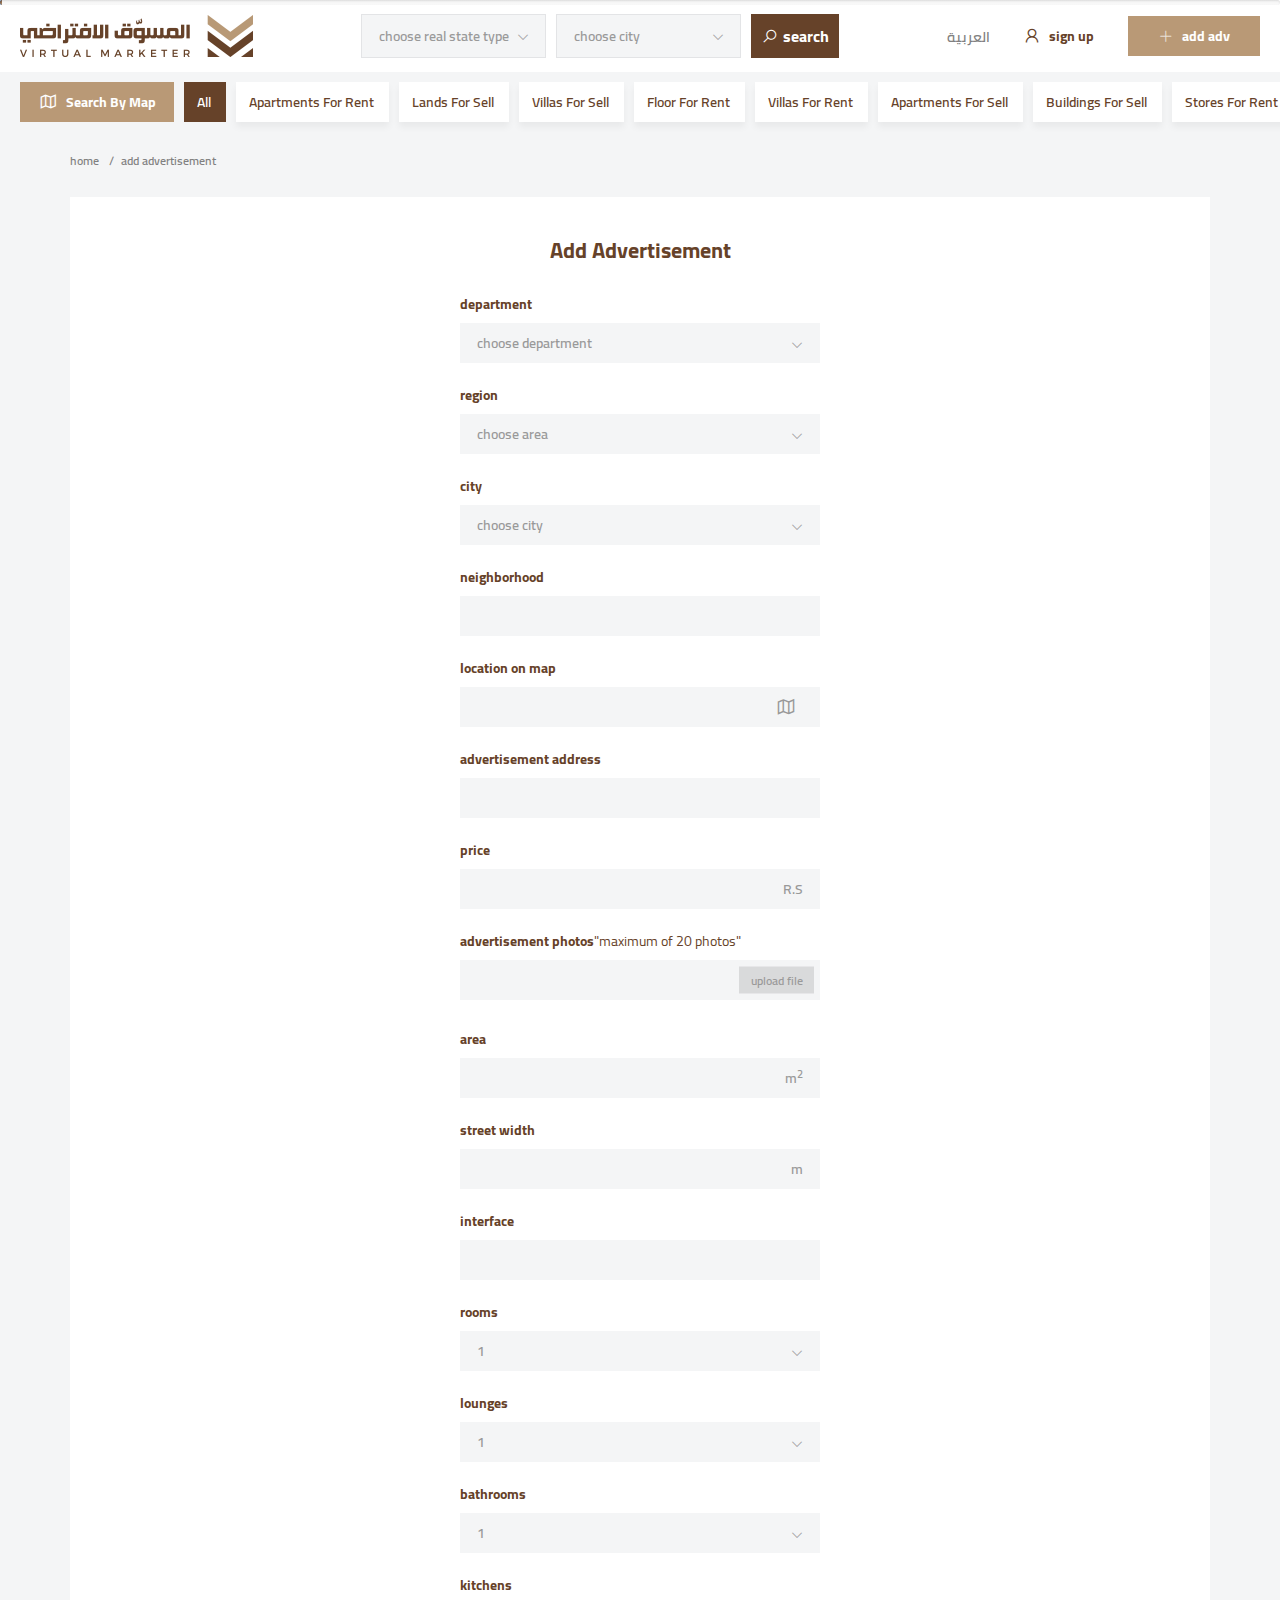
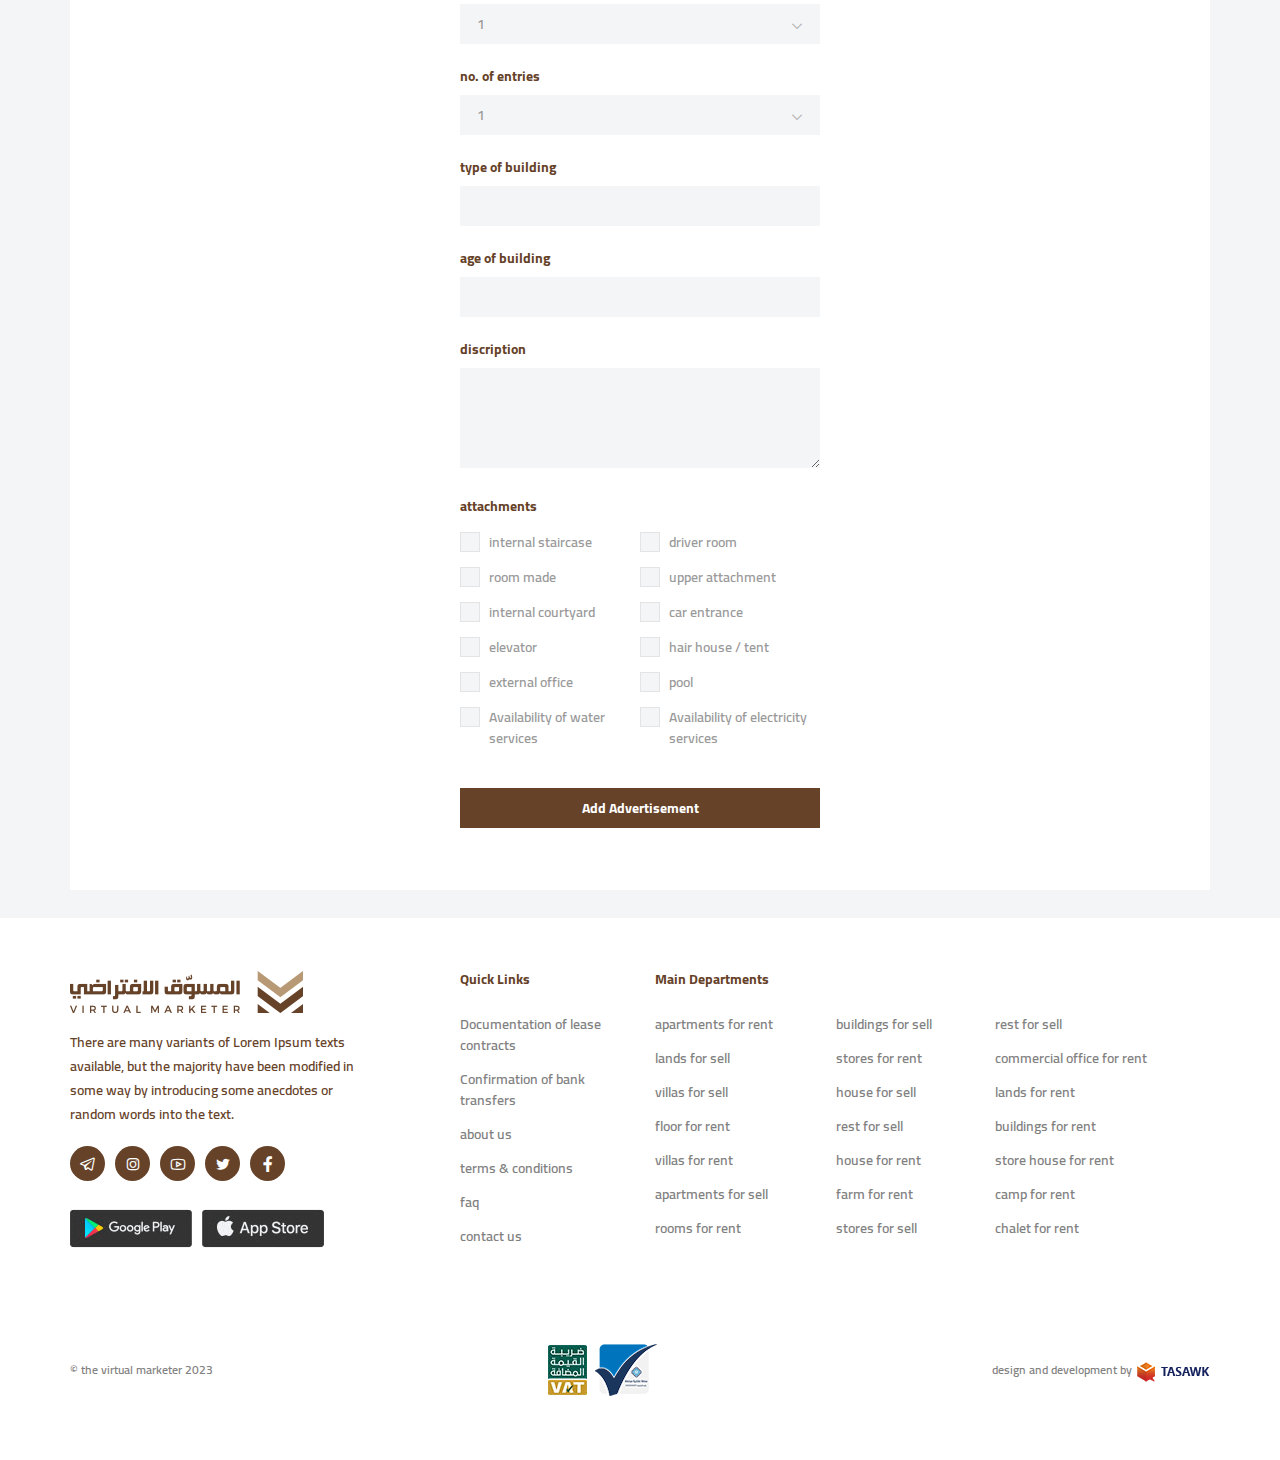
==== commit a1932273: "edit" ====
--- a/add-adv-en.html
+++ b/add-adv-en.html
@@ -107,9 +107,7 @@
      
      
       <div class="navgition">
-        <div class="nav-head">
-        
-        </div>
+       
         <ul class="big-menu list-unstyled">
           <li class="search-by-map">
             <i class="las la-map"></i> 
@@ -241,7 +239,7 @@
   <input type="text">
   <label class="form-label">location on map</label>
   <div class="map-input">
-    <input type="text">
+    <input type="text" class="my-input">
    <button>
     <i class="las la-map"></i> 
     </button>
@@ -252,7 +250,7 @@
 
   <label class="form-label">price</label>
   <div class="map-input">
-    <input type="text">
+    <input type="text" class="price-input">
   <span>R.S</span>
   </div>
 
@@ -272,13 +270,13 @@
 
   <label class="form-label extra-label-margin">area</label>
   <div class="map-input">
-    <input type="text">
+    <input type="text" class="my-input">
   <span>m<sup>2</sup></span>
   </div>
 
   <label class="form-label ">street width</label>
   <div class="map-input">
-    <input type="text">
+    <input type="text" class="my-input">
   <span>m</span>
   </div>
 
@@ -384,7 +382,7 @@
      
     </div>
 
-    <div class="checkbox-block">
+    <div class="checkbox-block second-checkbox-block">
       <div class="checkbox">
         <input type="checkbox"  name="" value="">
         <label for="driver"> driver room</label>
@@ -619,8 +617,9 @@
               <span class="open-search">
                
               </span>
+              <span class="search-span">search</span>
             </a>
-            <span class="search-span">search</span>
+         
            
         
             </div>
--- a/css/style.css
+++ b/css/style.css
@@ -599,12 +599,13 @@
     z-index: 9;
   }
   .mobile-icons{
-    display: flex;
+    display: grid;
+    grid-template-columns: repeat(3,1fr);
     list-style: none;
     margin: 0;
     padding: 0;
     align-items: baseline;
-    justify-content: space-between;
+ 
   }
   .mobile-icons li .add-adv-btn{
     background-color: transparent;
@@ -621,6 +622,12 @@
   }
   .dropbtn i{
     margin-inline-end: 0;
+    font-size: 24px;
+  }
+  .dropbtn{
+    font-size: 12px;
+    justify-content: center;
+    width: 100%;
   }
 
  .search-bar{
@@ -645,9 +652,10 @@
   display: flex;
     flex-direction: column;
  }
- .mobile-icons li .show-icons .search-span{
-  font-size: 14px;
+.search-span{
+  font-size: 12px;
   font-family: "Cairo-Bold";
+  color: var(--main-color);
  }
 
  .lang-part .lang-section{
@@ -657,14 +665,14 @@
  }
  
  .add-adv-btn{
-  width: auto;
+  width: 100%;
   
-  
+  font-size: 12px;
   margin-inline-start: 0px;
  }
  .add-adv-btn i{
   margin-inline-end: 0;
-  font-size: 18px;
+  font-size: 24px;
  }
  .lang-part .dropdown{
   width: 38px;
@@ -699,9 +707,15 @@
   .chevron-down::after {
     inset-inline-end: 0;
   }
-  .rec-1{
-    margin-bottom: 8px;
-  }
+  .first-checkbox-block{
+    margin-inline-end: 0px !important;
+    width: 100% !important;
+  }
+  .checkbox-section{
+    flex-wrap: wrap;
+  }
+ 
+ 
   html[dir="ltr"] .section-head{
     font-size: 22px !important;
   }
@@ -968,13 +982,14 @@
   content: "";
   font-family: "Line Awesome Free";
   font-weight: 700;
-  font-size: 18px;
+  font-size: 24px;
   /* transform: scale(-1); */
   color: var(--main-color);
   line-height: 1.1;
 }
 .open-search{
   display: flex;
+  justify-content: center;
 }
 
 
@@ -2602,9 +2617,13 @@
   position: absolute;
   inset-inline-end: 17px;
 }
-.map-input input{
+.price-input{
+  padding-inline-end: 100px !important;
+}
+.my-input{
   padding-inline-end: 45px !important;
 }
+
 .map-input span{
   position: absolute;
   inset-inline-end: 17px;
@@ -2647,11 +2666,12 @@
 position: absolute;
 top:50%;
 transform: translateY(-50%);
-inset-inline-end: 17px;
+inset-inline-end: 6px;
 display: flex;
 align-items: center;
 justify-content: center;
 cursor: pointer;
+
 }
 
 
@@ -2773,6 +2793,7 @@
   margin-right: 0 !important;
   margin-left: 0 !important;
   background-color: var(--sec-main-color);
+  flex-shrink: 0;
 }
 
 .checkbox-block input:checked::after {
@@ -2793,7 +2814,7 @@
 .checkbox{
   display: flex;
   margin-bottom: 14px;
-  align-items: center;
+  align-items: inherit;
 }
 .extra-label-margin-2{
   margin-bottom: 15px;
@@ -2806,13 +2827,18 @@
   margin-inline-start: 9px;
   margin-bottom: 0;
   text-align: start;
-  line-height: 1.75;
+  line-height: 1.7;
+ 
 }
 html[dir="ltr"] .checkbox label{
   line-height: 1.5;
 }
 .first-checkbox-block{
-  margin-inline-end: 38px;
+  margin-inline-end: 15px;
+  width: 165px;
+}
+.second-checkbox-block{
+  width: 180px;
 }
 .submit-adv{
   width: 100%;
@@ -2835,6 +2861,7 @@
 .submit-adv:hover{
   background-color: var(--main-hover);
 }
+
 
 
 /*                   add-adv                                 */
@@ -3035,7 +3062,7 @@
     max-width: 50px;
   }
   .nav-header {
-    padding: 0 20px;
+   
     width: 100%;
     justify-content: space-between;
   }
@@ -3128,27 +3155,12 @@
     opacity: 1;
     /* width: 80%; */
   }
-  /* .open-bars .hamburger-lines{
-    margin-inline-end: 65px;
-    position: absolute;
-    inset-inline-end: 22px;
-    color: #b3b3b3;
-  } */
+ 
   html[dir="ltr"] .reset-left {
     clip-path: circle(121.2% at 86% 14%);
   }
 
-  .nav-header .big-menu {
-    /* display: block; */
-    /* flex-direction: column;
-    justify-content: flex-start; */
-    /* text-align: start;
-    align-items: center;
-    padding: 10% 20px 20px;
-    margin-inline-start: 0; */
-    /* height: 100%; */
-    margin-bottom: 10px;
-  }
+  
   .nav-header li {
     /* margin: 0; */
   }
@@ -3403,20 +3415,12 @@
 
 @media (max-width: 991px) {
 
-  html[dir="ltr"] .blue-bg::after{
-    left:175.6px;
-  }
-  html[dir="ltr"] .blue-bg{
-    border-right: 0;
-  }
-  html[dir="ltr"]  .contact-section p{
-    font-size: 20px !important;
-  }
-  html[dir="ltr"]  .contact-section .more-btn{
-    width: 120px;
+  .second-checkbox-block{
+    width: 100%;
   }
   .fixed-search{
     display: flex;
+    flex-direction: column;
   }
   .for-scale{
     width: 100%;
@@ -3608,6 +3612,16 @@
 }
 
 @media only screen and (max-width: 994px)  and (min-width: 768px)  {
+  .checkbox-section{
+    flex-wrap: nowrap;
+  }
+  .first-checkbox-block{
+    width: 240px !important;
+    margin-inline-end: 15px !important;
+  }
+  .second-checkbox-block{
+    width: 240px;
+  }
   .upload__img-wrap{
     grid-template-columns: repeat(4,1fr) !important;
   }
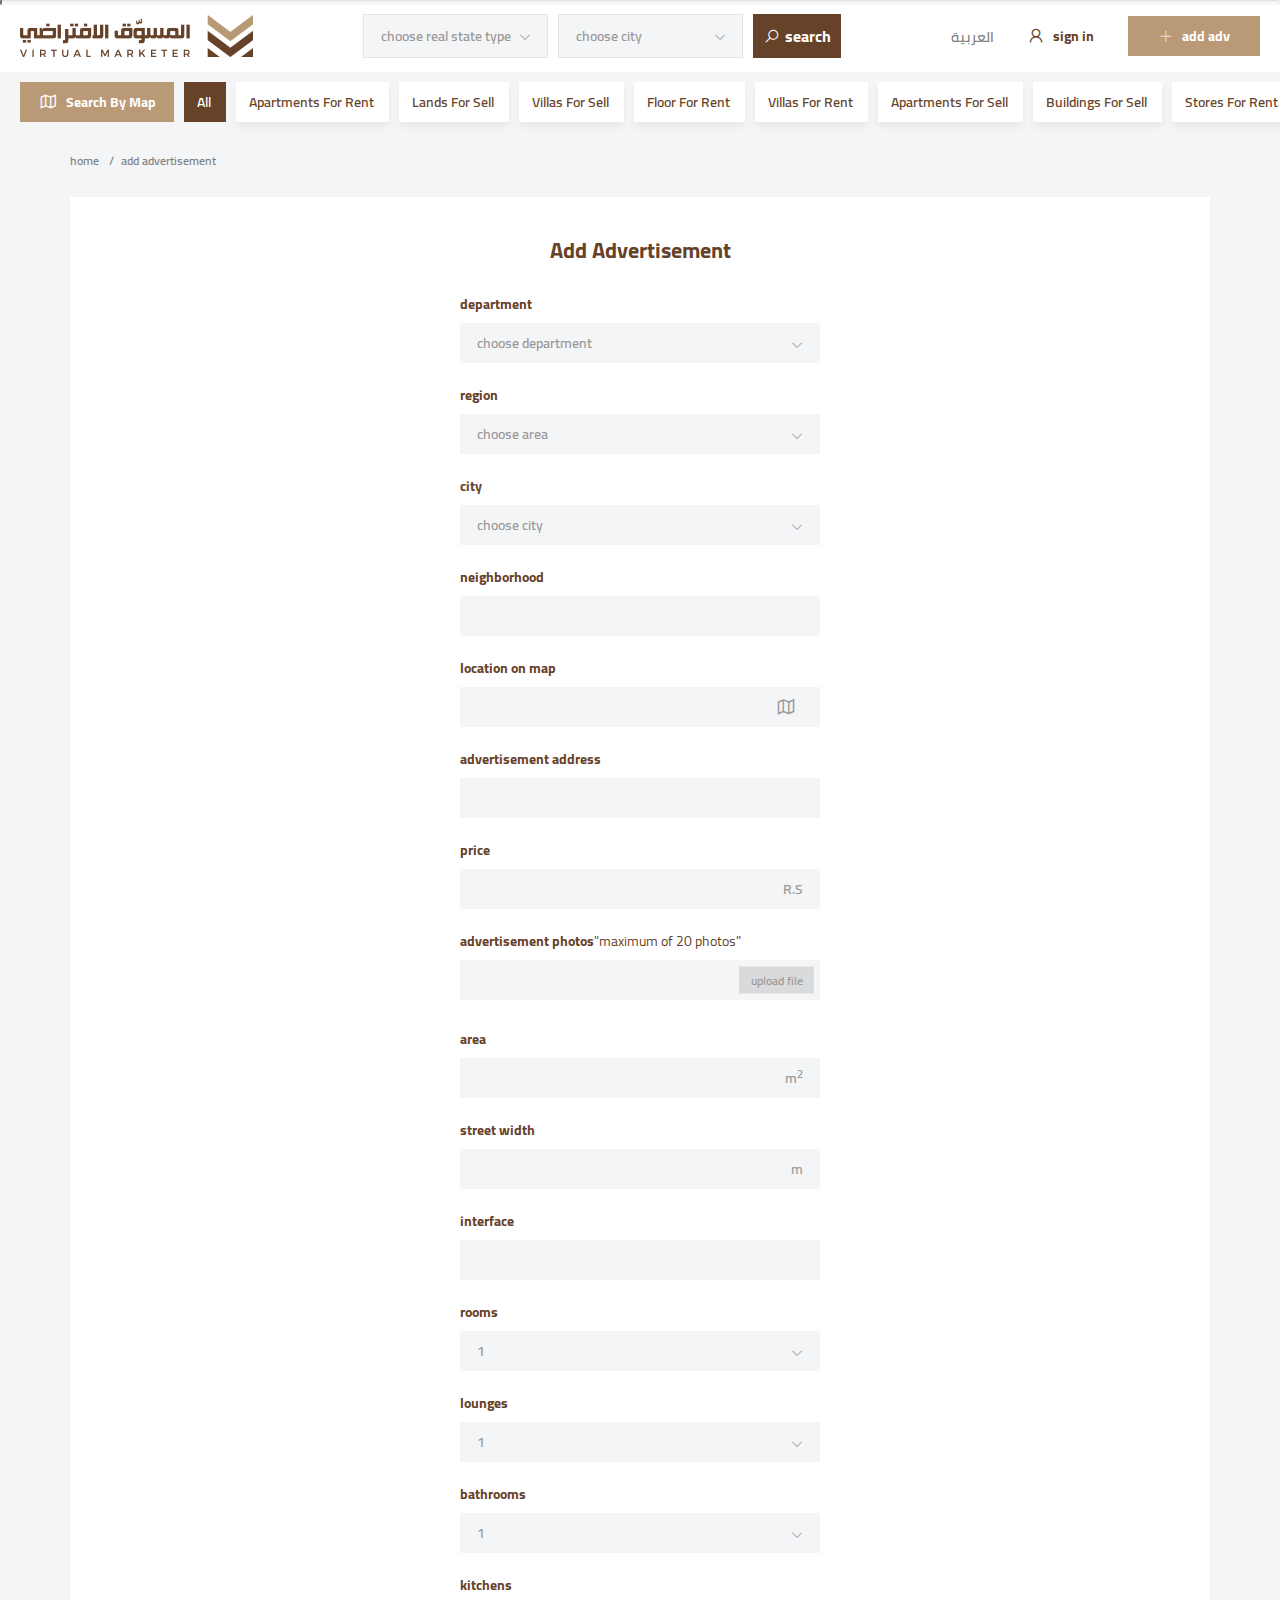
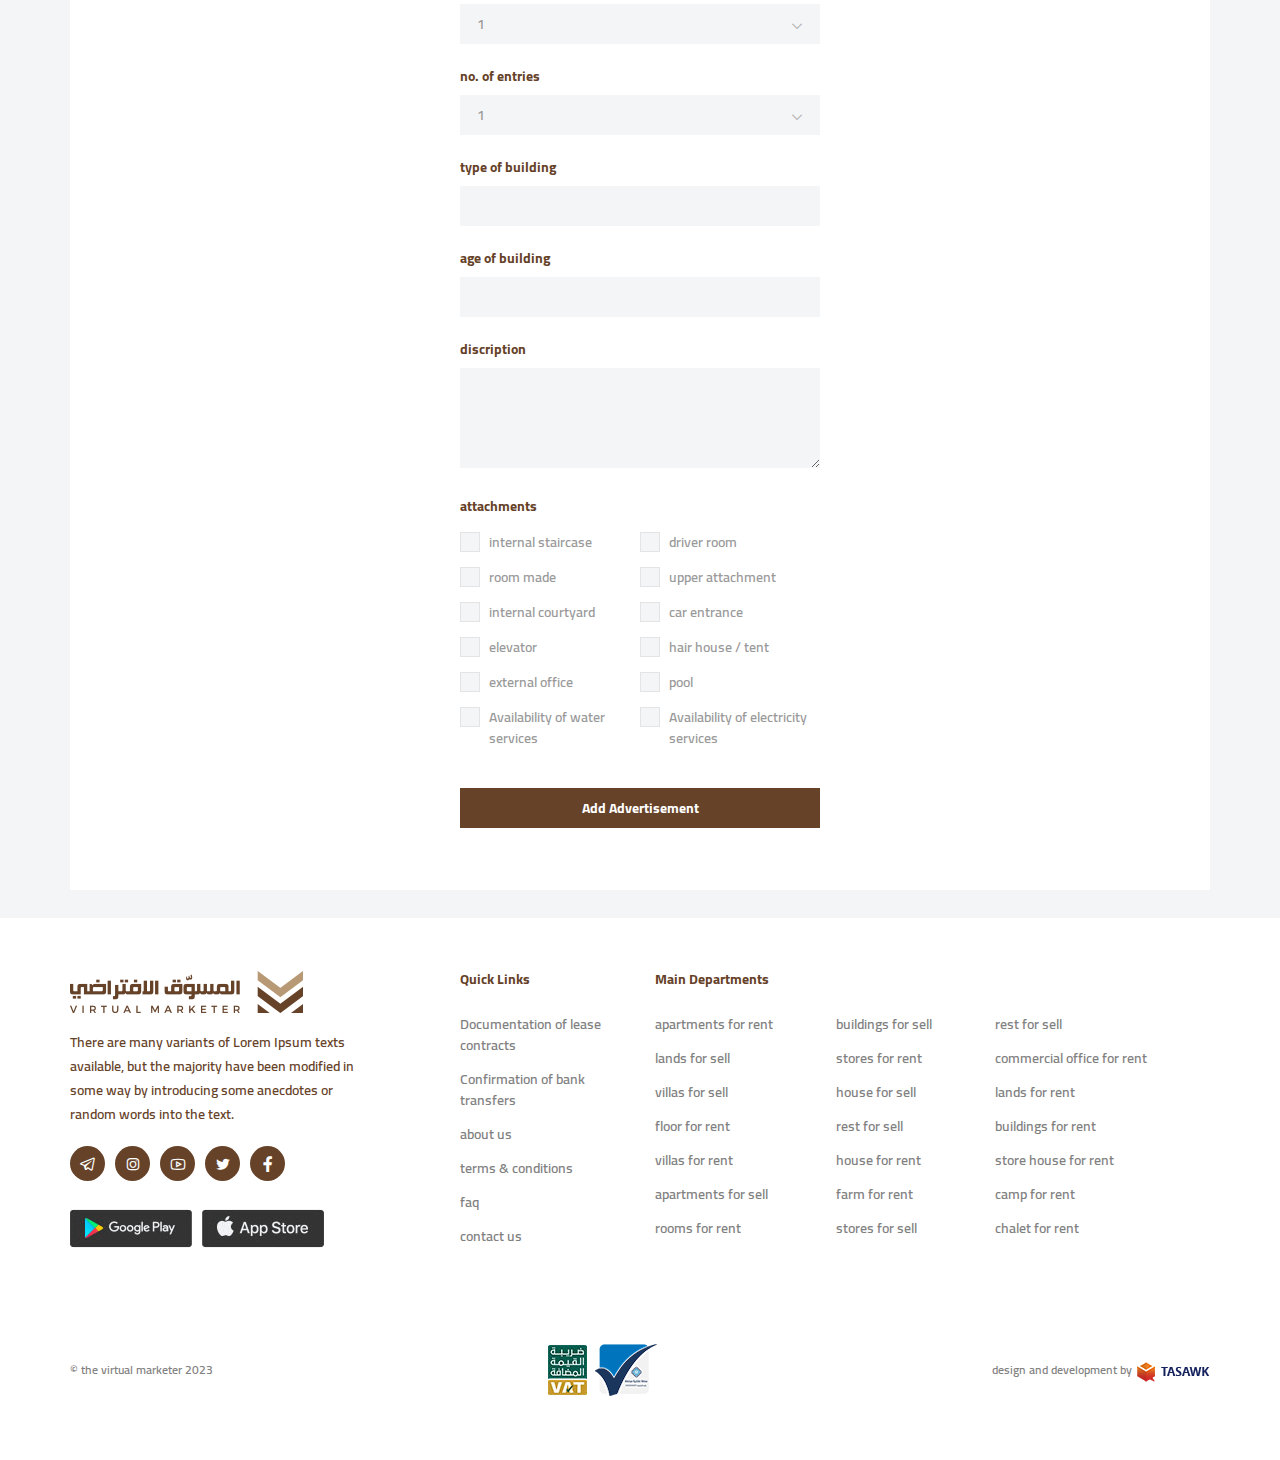
==== commit 304db42f: "edit" ====
--- a/add-adv-en.html
+++ b/add-adv-en.html
@@ -85,10 +85,10 @@
           </div>
         </div>
 
-        <a href="#" class="sign">
+        <a href="sign-in-en.html" class="sign">
           <button class="dropbtn">
             <i class="las la-user icon"></i>
-            <span>sign up</span>
+            <span>sign in</span>
           </button>
          </a>
         
@@ -593,10 +593,10 @@
           </li>
 
           <li>
-           <a href="#" class="sign">
+           <a href="sign-in-en.html" class="sign">
             <button class="dropbtn">
               <i class="las la-user icon"></i>
-              <span>sign up</span>
+              <span>sign in</span>
             </button>
            </a>
               
--- a/css/style.css
+++ b/css/style.css
@@ -3,9 +3,12 @@
   box-sizing: border-box;
   margin: 0;
   padding: 0;
-  /* overflow-x: hidden; */
+ 
   background-color: var(--sec-main-color);
   padding-top: 134px;
+}
+a:hover{
+  text-decoration: none;
 }
 @media (max-width: 991px) {
   body {
@@ -106,7 +109,262 @@
 }
 /*preloader*/
 /*                          header section                     */
-/*                          dropdown                            */
+
+
+.lang-word{
+  display: flex;
+    flex-direction: row-reverse;
+    align-items: center;
+}
+
+.lang-section{
+  
+ 
+  margin-inline-end: 26px;
+}
+
+.language-anchor{
+  font-size: 14px;
+  color: #808080;
+ font-family: "Cairo-SemiBold";
+  transition: 0.5s;
+}
+.language-anchor:hover{
+  color: var(--main-hover);
+  text-decoration: none;
+}
+
+.lang-part{
+  display: flex;
+  align-items: center;
+}
+.dropbtn{
+  background-color: transparent;
+  display: flex;
+  align-items: center;
+  border:0;
+  outline: none;
+  color: var(--main-color);
+  font-size: 14px;
+  font-family: "Cairo-Bold";
+  margin-inline-end: 28px;
+  transition: 0.5s;
+}
+.dropbtn:hover{
+  color: var(--main-hover);
+}
+.dropbtn:hover i{
+  color: var(--main-hover);
+}
+.dropbtn:focus{
+  outline: none;
+}
+.dropbtn i{
+  font-size: 20px;
+  color: var(--main-color);
+  margin-inline-end: 7px;
+  transition: 0.5s;
+}
+.sign:hover{
+  text-decoration: none;
+  color: var(--main-hover);
+}
+.link-adv-btn:hover{
+  text-decoration: none;
+  color: var(--sec-color);
+}
+.add-adv-btn{
+  width: 132px;
+  height: 40px;
+  background-color: var(--main-hover);
+  display: flex;
+  align-items: center;
+  justify-content: center;
+  color: var(--sec-color);
+  font-size: 14px;
+  font-family: "Cairo-Bold";
+  border: 0;
+  outline: none;
+  transition: 0.5s;
+  padding: 0;
+}
+.add-adv-btn:focus{
+  outline: none;
+}
+.add-adv-btn:hover{
+  background-color: var(--main-color);
+}
+.add-adv-btn i{
+font-size: 16px;
+color: rgba(255,255,255,0.7);
+margin-inline-end: 8px;
+}
+
+
+/*top header*/
+header {
+  
+  width: 100%;
+ 
+  background-color: #fff;
+  transition: all 0.3s ease-in-out;
+}
+.search-bar{
+  background-color: var(--sec-color);
+  padding: 14px 20px;
+  display: flex;
+  justify-content: space-between;
+  align-items: center;
+}
+.search-select-part{
+  display: flex;
+  align-items: center;
+}
+.search-select-part select{
+  width: 254px;
+  height: 44px;
+  border: 1px solid rgb(227, 228, 230);
+  display: flex;
+  align-items: center;
+  background-color: var(--sec-main-color);
+  font-size: 14px;
+  color: #999;
+  font-family: "Cairo-SemiBold";
+  padding: 0 17px;
+ 
+  outline: none;
+position: relative;
+ -webkit-appearance: none;
+  -moz-appearance: none;
+
+}
+.select-wrapper{
+  position: relative;
+  display: flex;
+  align-items: center;
+  margin-inline-end: 10px;
+}
+.select-wrapper::after{
+  content: "";
+  font-family: "Line Awesome Free";
+  font-weight: 700;
+  position: absolute;
+  position: absolute;
+  top: 31%;
+  inset-inline-end: 17px;
+  font-size: 12px;
+  color: #999;
+}
+
+
+
+.nav-header {
+  display: flex;
+ 
+  align-items: center;
+  padding: 10px 0;
+  padding-inline-start: 20px;
+  transition: all 0.3s ease-in-out;
+  background-color: var(--sec-main-color);
+  width: 100%;
+  overflow-x: scroll;
+
+  touch-action: auto;
+  
+}
+.nav-header::-webkit-scrollbar{
+  height: 1px;
+ 
+}
+.nav-header::-webkit-scrollbar-thumb{
+ background-color: var(--sec-main-color);
+}
+.nav-header::-webkit-scrollbar-track{
+  background-color: var(--sec-main-color);
+ }
+.nav-header li{
+  background-color: var(--sec-color);
+  height: 40px;
+  display: flex;
+  align-items: center;
+  padding: 0 ;
+  white-space: nowrap;
+  padding-inline-start: 13px;
+  padding-inline-end: 15px;
+  box-shadow: 0px 5px 7px 0px rgba(0, 0, 0, 0.05);
+  transition: 0.5s;
+}
+.nav-header li:hover{
+  background-color: var(--main-color);
+  box-shadow: none;
+}
+
+
+
+.nav-header li a {
+  color: var(--main-color);
+  font-size: 14px;
+  font-family: "Cairo-SemiBold";
+  text-transform: capitalize;
+  transition: all 0.3s ease-in-out;
+ 
+}
+.nav-header li:hover a{
+  text-decoration: none;
+  color: var(--sec-color) !important;
+}
+.search-by-map{
+  margin-inline-start: 0 !important;
+    background: var(--main-hover) !important;
+    box-shadow: none !important;
+    padding: 0 18px !important;
+    display: flex;
+    height: 40px;
+    align-items: center;
+    transition: 0.5s;
+    
+}
+.search-by-map:hover{
+  background-color: var(--main-color) !important;
+}
+.search-by-map i{
+  color: var(--sec-color);
+  font-size: 20px;
+  margin-inline-end: 8px;
+}
+.search-by-map a{
+  color: var(--sec-color) !important;
+  font-size: 14px !important;
+  font-family: "Cairo-Bold" !important;
+}
+.search-by-map a:hover{
+  text-decoration: none;
+}
+
+.nav-header li a:hover {
+  color: var(--main-color);
+}
+.nav-header li {
+  margin: 0 10px;
+  margin-inline-end: 0;
+}
+.big-menu .active{
+  background-color: var(--main-color) !important;
+  box-shadow: none !important;
+}
+.big-menu .active a{
+  color: var(--sec-color) !important;
+}
+
+.nav-header .big-menu {
+  display: flex;
+  align-items: center;
+  justify-content: space-between;
+  margin: 0;
+  padding: 0;
+ 
+}
+
 .dropdown {
   position: relative;
   display: inline-block;
@@ -168,424 +426,29 @@
   visibility: visible;
   opacity: 1;
 }
-.chevron-down {
-  display: -webkit-box;
-  display: -ms-flexbox;
-  display: flex;
-  -webkit-box-align: center;
-  -ms-flex-align: center;
-  align-items: center;
-  padding: 5px 0;
-  cursor: pointer;
-  font-size: 12px;
-  color: #808080;
-  font-weight: 400;
- 
-  transition: all 0.3s ease-in-out;
-}
-.lang-word{
-  display: flex;
-    flex-direction: row-reverse;
-    align-items: center;
-}
-html[dir="ltr"] .lang-word{
-  flex-direction: revert;
-}
-.lang-section{
-  
- 
-  margin-inline-end: 26px;
-}
-
-.language-anchor{
-  font-size: 14px;
-  color: #808080;
- font-family: "Cairo-SemiBold";
-  transition: 0.5s;
-}
-.language-anchor:hover{
-  color: var(--main-hover);
-  text-decoration: none;
-}
-/* html[dir="ltr"] .language-anchor{
-  margin-inline-end: 0;
-  margin-inline-start: 8px;
-} */
-/* .lang-word i {
-  font-size: 16px;
-  margin-inline-end: 4px;
-} */
-.lang-part{
-  display: flex;
-  align-items: center;
-}
-.dropbtn{
-  background-color: transparent;
-  display: flex;
-  align-items: center;
-  border:0;
-  outline: none;
-  color: var(--main-color);
-  font-size: 14px;
-  font-family: "Cairo-Bold";
-  margin-inline-end: 28px;
-  transition: 0.5s;
-}
-.dropbtn:hover{
-  color: var(--main-hover);
-}
-.dropbtn:hover i{
-  color: var(--main-hover);
-}
-.dropbtn:focus{
-  outline: none;
-}
-.dropbtn i{
-  font-size: 20px;
-  color: var(--main-color);
-  margin-inline-end: 7px;
-  transition: 0.5s;
-}
-.sign:hover{
-  text-decoration: none;
-  color: var(--main-hover);
-}
-.link-adv-btn:hover{
-  text-decoration: none;
-  color: var(--sec-color);
-}
-.add-adv-btn{
-  width: 132px;
-  height: 40px;
-  background-color: var(--main-hover);
-  display: flex;
-  align-items: center;
-  justify-content: center;
-  color: var(--sec-color);
-  font-size: 14px;
-  font-family: "Cairo-Bold";
-  border: 0;
-  outline: none;
-  transition: 0.5s;
-  padding: 0;
-}
-.add-adv-btn:focus{
-  outline: none;
-}
-.add-adv-btn:hover{
-  background-color: var(--main-color);
-}
-.add-adv-btn i{
-font-size: 16px;
-color: rgba(255,255,255,0.7);
-margin-inline-end: 8px;
-}
-.chevron-down::after,
-.dropdown .hide-txt:after {
-  content: "ï„‡";
-  font-family: "line Awesome Free";
-  font-size: 8px;
-  margin-inline-start: 4px;
-  font-weight: 700;
-}
-.chevron-down:hover {
-  color: var(--main-hover);
-}
-/*                          dropdown                            */
-/*top header*/
-header {
-  position: fixed;
-  top: 37px;
-  left: 0;
-  width: 100%;
-  z-index: 200;
-  background-color: #fff;
-  transition: all 0.3s ease-in-out;
-}
-.search-bar{
-  background-color: var(--sec-color);
-  padding: 14px 20px;
-  display: flex;
-  justify-content: space-between;
-  align-items: center;
-}
-.search-select-part{
-  display: flex;
-  align-items: center;
-}
-.search-select-part select{
-  width: 254px;
-  height: 44px;
-  border: 1px solid rgb(227, 228, 230);
-  display: flex;
-  align-items: center;
-  background-color: var(--sec-main-color);
-  font-size: 14px;
-  color: #999;
-  font-family: "Cairo-SemiBold";
-  padding: 0 17px;
- 
-  outline: none;
-position: relative;
- -webkit-appearance: none;
-  -moz-appearance: none;
-
-}
-.select-wrapper{
+.arrow-down-dropdown{
+  font-size: 10px !important;
+  margin-inline-start: 3px;
+  margin-inline-end: 0 !important;
+}
+.m0{
+  margin-inline-end: 0 !important;
   position: relative;
-  display: flex;
-  align-items: center;
-  margin-inline-end: 10px;
-}
-.select-wrapper::after{
-  content: "";
-  font-family: "Line Awesome Free";
-  font-weight: 700;
-  position: absolute;
-  position: absolute;
-  top: 31%;
-  inset-inline-end: 17px;
-  font-size: 12px;
-  color: #999;
-}
-
-
-
-
-
-.top-header a {
-  text-decoration: none;
-}
-.show-icons {
-  display: flex;
-  align-items: center;
-}
-.show-icons .menu-bars {
-  display: none;
-}
-.nav-header {
-  display: flex;
-  /* justify-content: space-between; */
-  align-items: center;
-  padding: 10px 0;
-  padding-inline-start: 20px;
-  transition: all 0.3s ease-in-out;
-  background-color: var(--sec-main-color);
-  width: 100%;
-  overflow-x: scroll;
-  -webkit-overflow-scrolling: touch;
-  touch-action: auto;
-  
-}
-.nav-header::-webkit-scrollbar{
-  height: 1px;
- 
-}
-.nav-header::-webkit-scrollbar-thumb{
- background-color: var(--sec-main-color);
-}
-.nav-header::-webkit-scrollbar-track{
-  background-color: var(--sec-main-color);
- }
-.nav-header li{
-  background-color: var(--sec-color);
-  height: 40px;
-  display: flex;
-  align-items: center;
-  padding: 0 ;
-  white-space: nowrap;
-  padding-inline-start: 13px;
-  padding-inline-end: 15px;
-  box-shadow: 0px 5px 7px 0px rgba(0, 0, 0, 0.05);
-  transition: 0.5s;
-}
-.nav-header li:hover{
-  background-color: var(--main-color);
-  box-shadow: none;
-}
-
-
-
-.nav-header li a {
-  color: var(--main-color);
-  font-size: 14px;
-  font-family: "Cairo-SemiBold";
-  text-transform: capitalize;
-  transition: all 0.3s ease-in-out;
- 
-}
-.nav-header li:hover a{
-  text-decoration: none;
-  color: var(--sec-color) !important;
-}
-.search-by-map{
-  margin-inline-start: 0 !important;
-    background: var(--main-hover) !important;
-    box-shadow: none !important;
-    padding: 0 18px !important;
-    display: flex;
-    height: 40px;
-    align-items: center;
-    transition: 0.5s;
-    
-}
-.search-by-map:hover{
-  background-color: var(--main-color) !important;
-}
-.search-by-map i{
-  color: var(--sec-color);
-  font-size: 20px;
-  margin-inline-end: 8px;
-}
-.search-by-map a{
-  color: var(--sec-color) !important;
-  font-size: 14px !important;
-  font-family: "Cairo-Bold" !important;
-}
-.search-by-map a:hover{
-  text-decoration: none;
-}
-
-.nav-header li a:hover {
-  color: var(--main-color);
-}
-.nav-header li {
-  margin: 0 10px;
-  margin-inline-end: 0;
-}
-.big-menu .active{
-  background-color: var(--main-color) !important;
-  box-shadow: none !important;
-}
-.big-menu .active a{
-  color: var(--sec-color) !important;
-}
-
-.nav-header .big-menu {
-  display: flex;
-  align-items: center;
-  justify-content: space-between;
-  margin: 0;
-  padding: 0;
- 
-}
-.social-for-mobile{
-  display: none;
-}
-/* html[dir="ltr"] .nav-header .big-menu{
-  margin-inline-start: 55px;
-} */
-.slide-menu {
-  position: relative;
-}
-@media (min-width: 992px) {
-  .slide-menu:hover .cats-dispaly {
-    opacity: 1;
-    visibility: visible;
-    z-index: 99;
-  }
-  .slide-menu:hover .menu-name {
-    color: var(--main-color);
-  }
-}
-.cats-dispaly {
-  border-radius: 5px;
-  position: absolute;
-  left: 50%;
-  transform: translateX(-50%);
-  top: calc(100% + 8px);
-  z-index: -1;
-  opacity: 0;
-  visibility: hidden;
-  width: max-content;
-  min-width: 180px;
-  max-width: 138px;
-  background-color: rgba(15, 133, 175,0.949);
-  color: var(--sec-color);
-  display: flex;
-  justify-content: space-between;
-  text-align: center;
-  border: none;
-  padding: 5px 0;
-  transition: all 0.3s ease-in-out;
-}
-
-.cats-dispaly {
-  box-shadow: 0px 0px 15px 0px rgba(0, 0, 0, 0.1);
-  -webkit-box-shadow: 0px 0px 15px 0px rgba(0, 0, 0, 0.1);
-  -moz-box-shadow: 0px 0px 15px 0px rgba(0, 0, 0, 0.1);
-}
-.cats-dispaly::before {
-  content: "";
-  display: block;
-  width: 0;
-  height: 0;
-  border-left: 8px solid transparent;
-  border-right: 8px solid transparent;
-  border-bottom: 8px solid rgb(15, 133, 175);
-  position: absolute;
-  top: -8px;
-  left: 50%;
-  transform: translateX(-50%);
-  transition: 0.3s;
-  opacity: 1;
-}
-.cats-div {
-  display: flex;
-  flex-direction: column;
-  align-items: center;
-  justify-content: center;
-  width: 100%;
-  
-  
-}
-.cats-dispaly .cat-li:after{
-  content: "";
-  position: absolute;
-  height: 1px;
-  width: 132px;
-  background-color: rgba(255,255,255, 0.102);
-  bottom: 0;
-  left: 50%;
-  transform: translateX(-50%);
-}
-.cats-dispaly .cat-li:last-child:after{
-width: 0;
-}
-.cats-dispaly .cat-li {
-  margin: 0;
-  padding: 5px 0;
-  position: relative;
-}
-.cats-dispaly .cat-li a {
-  color: #fff;
-  text-decoration: none;
-  line-height: 18px;
-  display: block;
-  font-weight: 400;
-  font-size: 14px;
-  display: flex;
-  justify-content: space-between;
-  width: 100%;
-  align-items: center;
-  padding: 0 15px;
-  transition: all 0.3s ease-in-out;
-}
-.cats-dispaly .cat-li:hover > .cat-anchor {
-  color: var(--main-hover);
-}
-.chevron-down::after {
-  content: "";
-  font-family: "Font Awesome 5 Free";
-  inset-inline-end: 0;
-  margin-inline-end: -10px;
-  font-weight: 900;
-  position: absolute;
-  font-size: 12px;
-  transition: 0.5s;
-}
-.menu-name.active.chevron-down::after{
-  transform: rotate(180deg);
+}
+.notification{
+position: absolute;
+top:0;
+background-color: var(--main-hover);
+color: var(--sec-color);
+padding: 6px;
+width: 8px;
+height: 8px;
+border-radius: 50%;
+display: flex;
+align-items: center;
+justify-content: center;
+font-size: 9px;
+flex-shrink: 0;
 }
 .mobile-show-icons{
   display: none;
@@ -606,6 +469,9 @@
     padding: 0;
     align-items: baseline;
  
+  }
+  .mobile-icons-2{
+    grid-template-columns: repeat(4,1fr);
   }
   .mobile-icons li .add-adv-btn{
     background-color: transparent;
@@ -659,7 +525,7 @@
  }
 
  .lang-part .lang-section{
-  /* display: none; */
+  
   margin-inline-end: 0;
   margin-inline-start: 12px;
  }
@@ -674,39 +540,22 @@
   margin-inline-end: 0;
   font-size: 24px;
  }
- .lang-part .dropdown{
-  width: 38px;
-}
+ 
 .lang-part .dropbtn{
   margin-inline-end: 0;
 }
-.search-input{
-  background: var(--sec-color) !important;
-    width: 100% !important;
-    color: var(--main-color) !important;
-    padding-inline-end: 20px !important;
-}
-.search-input::placeholder{
-  color: var(--main-color) !important;
-}
+
 .show-icons a:hover{
   text-decoration: none;
   color: var(--main-color);
   z-index: 9;
 }
-.open-bars .hamburger-lines .line{
-  width: 100%;
-}
-.open-bars .hamburger-lines .line2{
-  width: 100%;
-}
+
 
 .overlay-box a:hover{
   text-decoration: none;
 }
-  .chevron-down::after {
-    inset-inline-end: 0;
-  }
+  
   .first-checkbox-block{
     margin-inline-end: 0px !important;
     width: 100% !important;
@@ -716,116 +565,19 @@
   }
  
  
-  html[dir="ltr"] .section-head{
-    font-size: 22px !important;
-  }
- 
-  .social-for-mobile i{
-    margin-inline-end: 10px;
-  }
-  .social-for-mobile div{
-    font-size: 18px;
-    margin-bottom: 20px;
-    
-    color: var(--main-color);
-  }
-  /* .social-list{
-    margin-top: 20px;
-  } */
-  .social-list li i{
-    margin-inline-end: 0;
-    font-size: 18px;
-  }
-  .social-list li{
-    border-radius: 50%;
-    margin-inline-start: 10px !important;
-  }
-  .social-list li:last-child{
-    margin-inline-end: 0;
-  }
+ 
+ 
   .lang-section{
     padding-inline-start: 0;
     padding-inline-end: 0;
     background-color: transparent;
   }
-  .second-social-side{
-    display: none;
-  }
-  .first-social-side span{
-    display: none;
-  }
-  .social-bar-content{
-    display: none;
-  }
-  .first-social-side{
-    justify-content: space-between;
-  }
+  
+ 
   .language-anchor{
     color: #808080;
   }
-  .cats-div {
-    align-items: start;
-    padding: 0;
-    width: unset;
-    margin-inline-start:13px;
-  }
-  .cats-dispaly .cat-li{
-    /* margin: 0 auto; */
-  }
-  .cats-dispaly::before {
-    display: none;
-  }
-  .cats-dispaly {
-    min-width: unset;
-    z-index: 99;
-    padding: 0;
-    height: unset;
-    justify-content: flex-start;
-    max-width: 100%;
-  }
-  .cats-dispaly .cat-li a {
-    line-height: 20px;
-    padding: 0 5px;
-    color: var(--main-color);
-  }
-  .cats-dispaly {
-    position: static;
-    display: none;
-    opacity: 1;
-    visibility: visible;
-    transition: none;
-    box-shadow: none;
-    border-radius: none;
-  }
-  html[dir="rtl"] .cats-dispaly {
-    box-shadow: none;
-  }
-  .cats-dispaly {
-    left: 0;
-    right: 0;
-    transform: translateX(0);
-    background-color: transparent;
-  }
-  html[dir="rtl"] .cats-dispaly,
-  html[dir="ltr"] .cats-dispaly {
-    left: 0;
-    right: 0;
-    transform: translateX(0);
-  }
- 
- 
-  .cats-dispaly .cat-li a {
-    text-align: start;
-    font-size: 16px;
-    color: #000;
-  }
-  /* .active:after {
-    transform: rotate(-90deg);
-} */
-  .top-header .cats-dispaly .cat-li a:hover,
-  .cat-li:hover > .cat-anchor {
-    color: var(--main-hover);
-  }
+  
   
    .fixed-nav .header-icons .fixed-search {
     display: block;
@@ -835,21 +587,11 @@
   display: none;
 }
 
-.fixed-nav {
-  background-color: #fff;
-  margin-top: -150px;
-  transition: all 0.3s ease-in-out;
-}
-.fixed-nav .nav-header {
-  padding: 10px 0;
-}
 .fixed-header {
   position: fixed;
   top:0;
 }
-.fixed-header .fixed-nav {
-  margin: 0;
-}
+
 .nav-header .img-logo img {
   max-width: 233px;
   max-height: 43px;
@@ -859,88 +601,27 @@
   margin: 0;
   text-align: start;
 }
-.fixed-logo {
-  display: none;
-}
-.fixed-nav .fixed-logo {
-  display: flex;
-  align-items: center;
-}
-.fixed-nav .img-logo {
-  display: none;
-}
-.logo-sm img {
-  max-width: 50px;
-}
+
+
 .nav-header figure {
   margin: 0;
 }
-.nav-head {
-  width: 100%;
-  display: none;
-}
-/* .open-bars::after {
-  content: "ïƒ‰";
-  font-family: "line Awesome Free";
-  font-weight: 900;
-  color: var(--black-color);
-}
-.close-bars::after {
-  content: "ï€";
-  font-family: "line Awesome Free";
-  font-weight: 900;
-  color: var(--black-color);
-} */
-.hidden{
-  display: none;
-}
-.search-form {
-  width: 100%;
+
+
+
+
+.search-section {
+  
   position: relative;
- 
-
-}
-.search-section {
-  /* width: 193px; */
-  position: relative;
-  display: flex;
- 
-}
-.search-input {
-  position: relative;
-  background-color: var(--main-color);
-  /* max-width: 100%; */
-  width: 88px;
-  height: 44px;
-  padding: 0;
-  padding-inline-start: 37px;
-   /*padding-inline-end: 25px; */
-  display: flex;
-  justify-content: center;
-  align-items: center;
-  font-size: 14px;
-  color: var(--sec-color);
-  font-weight: bold;
-  
-  
-  
-  border:0;
-  outline: none;
-  transition: all 0.3s ease-in-out;
-}
-.search-input:focus{
-  width: 100%;
-  padding-inline-end:20px;
-}
-
-
-
-
-
-
-.search-input::placeholder {
-  color: var(--sec-color);
-}
+  display: flex;
+ 
+}
+
+
+
+
+
+
 .search-button {
  font-family: "Cairo-Bold";
   display: -webkit-box;
@@ -1021,71 +702,8 @@
     margin-bottom: 30px !important;
   }
   
-  .brands2-slider .swiper-wrapper{
-    grid-template-columns: repeat(3,1fr) !important;
-  }
-  .brands2-slider img{
-    width: 70%;
-  }
-  .brands2-slider .swiper-slide{
+ 
    
-    height: 102px;
-    align-items: center;
-    justify-content: center;
-    display: flex;
-  }
- 
-    .brands2-slider .swiper-pagination {
-      display: -webkit-box;
-      display: -ms-flexbox;
-      display: flex;
-      position: relative;
-    width: 100%;
-    bottom: -20px;
-    
-    -webkit-box-align: center;
-    -ms-flex-align: center;
-    align-items: center;
-    -webkit-box-pack: center;
-    -ms-flex-pack: center;
-    justify-content: center;
-    }
- 
-  
-  .brands2-slider .swiper-pagination .swiper-pagination-bullet {
-    width: 8px;
-    height: 8px;
-    background-color: rgb(0, 0, 0);
-    opacity: 0.5;
-    margin: 0 3px;
-    -webkit-transition: all 0.3s ease-in-out;
-    transition: all 0.3s ease-in-out;
-    outline: none !important;
-    border-radius: 50%;
-  }
-  
-  .brands2-slider .swiper-pagination .swiper-pagination-bullet:hover {
-    background-color: var(--main-color);
-  }
-  
-  .brands2-slider
-    .swiper-pagination
-    .swiper-pagination-bullet.swiper-pagination-bullet-active {
-    background-color: var(--main-color);
-    opacity: 1;
-  }
-  /* .close-search {
-    z-index: 99;
-  } */
-  /* .fixed-nav .search-section {
-    position: relative;
-    top: -100%;
-    left: 0;
-    transform: translateX(-0%);
-    width: 560px;
-    z-index: 99;
-    transition: all 0.3s ease-in-out;
-  } */
   .search-button {
     color: var(--main-color);
   }
@@ -1093,20 +711,10 @@
     top: 100px;
   }
 }
-.dropdown .add-to {
-  cursor: pointer;
-}
-.top-header .add-to {
-  color: var(--main-color);
-  font-size: 24px;
-  font-weight: 400;
- 
-  transition: all 0.3s ease-in-out;
-}
-.show-icons,
-.header-icons .add-to {
-  /* width: 52px;
-  height: 52px; */
+
+.show-icons
+{
+  
   position: relative;
   font-size: 24px;
   font-weight: 400;
@@ -1116,7 +724,7 @@
   text-align: center;
   justify-content: center;
   align-items: center;
-  /* display: none; */
+
   color: var(--main-color);
   transition: all 0.3s ease-in-out;
 }
@@ -1274,75 +882,38 @@
 
 
 /*                          content-section                             */
-/*                       about-us-section                             */
-.about-us-section {
-  margin-top: 32px;
-  margin-bottom: 30px;
-}
-.extra-margin{
-  margin: 58px 0;
-}
-.extra-margin2{
-  margin:103px 0 85px;
-}
-.about-us-cont {
-  /* text-align: center; */
-  display: flex;
-  align-items: center;
-  justify-content: space-between;
-}
-.about-us-head {
-  text-align: start;
-  text-transform: capitalize;
-  font-size: 32px;
-  color: var(--main-color);
-  margin-bottom: 21px;
-  font-weight: 700;
-}
-.about-us-pargh {
-  text-align: start;
-  font-weight: 400;
-  font-size: 19px;
-  color: #000;
-  max-width: 620px;
-  margin: 0 auto;
-  margin-bottom: 39px;
-}
-html[dir="ltr"] .about-us-pargh{
-  font-size: 16px;
-}
-html[dir="ltr"] .extra-margin-bottom .about-us-pargh{
-  font-size: 20px;
-}
-.more-button{
-  background-color: var(--main-color);
-  color: #fff;
-  width: 141px;
-  height: 43px;
-  border-radius: 20px;
-  display: flex;
-  align-items: center;
-  justify-content: center;
+/*                       sign-in page                            */
+.add-adv-form input::placeholder{
   font-size: 14px;
-  text-transform: capitalize;
+  font-family: "Cairo-SemiBold";
+  color: #999;
+}
+.forget-pass{
+  color: var(--main-color) !important;
+  font-size: 14px;
+  font-family: "Cairo-SemiBold";
   transition: 0.5s;
-  font-weight: 600;
-  
-}
-.more-button:hover{
-  background-color: var(--main-hover);
+  display: flex;
+  justify-content: center;
+  margin-bottom: 19px;
+}
+.forget-pass:hover{
   text-decoration: none;
-  color: var(--main-color);
-}
-.about-us-cont img{
-  width: 100%;
+  color: var(--main-hover) !important;
+}
+.sign-inputs{
+  margin-bottom: 10px !important;
+}
+.register-btn{
+  background-color: var(--main-hover) !important;
+  margin-top: 10px;
+}
+.register-btn:hover{
+  background-color: var(--main-color) !important;
 }
 
 @media (max-width: 991px) {
-  /* .pro-img {
-    width: 100%;
-    height: 100%;
-} */
+ 
  .home-block{
   flex-wrap: wrap;
   display: block;
@@ -1353,50 +924,8 @@
  .home-details span{
   margin-bottom: 20px;
  }
-  .about-us-section {
-    margin-top: 20px;
-  }
-  .re-title{
-    text-align: center !important;
-  }
-  .rec-1 span{
-    text-align: center !important;
-  }
-  .projects-record .more-btn{
-    margin: 0 auto;
-  }
-  .about-us-head {
-    font-size: 24px;
-    text-align: center;
-    position: absolute;
-    top: 0;
-    left: 50%;
-    width:100%;
-    transform: translateX(-50%);
-  }
-  .about-us-cont{
-    display: flex;
-    flex-wrap: wrap;
-    position: relative;
-  }
-  .about-us-pargh{
-    text-align: center;
-    margin-bottom: 18px;
-    max-width: 100%;
-  }
-  .extra-margin .about-us-pargh{
-    font-size: 16px;
-  }
-  .more-button{
-    margin: 0 auto 30px;
-  }
-  .about-us-cont figure{
-    margin: 45px auto 20px;
-    display: flex;
-    order: -1;
-  }
-}
-/*                       about-us-section                             */
+}
+/*                      sign-in-page                             */
 /*                      features-section                      */
 .features{
   display: grid;
@@ -2795,6 +2324,18 @@
   background-color: var(--sec-main-color);
   flex-shrink: 0;
 }
+.radio-button-block input{
+  width: 20px ;
+  height: 20px;
+  border:1px solid rgb(227, 228, 230);
+  margin-bottom: 0px;
+  padding: 0;
+  margin-right: 0 !important;
+  margin-left: 0 !important;
+  background-color: var(--sec-main-color);
+  flex-shrink: 0;
+  border-radius: 50%;
+}
 
 .checkbox-block input:checked::after {
   content: "";
@@ -2811,13 +2352,51 @@
  border:1px solid var(--main-hover)
  
 }
+.radio-button-block input:checked::after{
+  content: " ";
+  width:8px;
+  height: 8px;
+  border-radius: 50%;
+  background-color: var(--main-hover) ;
+  top:50%;
+  position: absolute;
+  transform: translate(-50%,-50%);
+  inset-inline-end: 50%;
+}
+html[dir="ltr"] .radio-button-block input:checked::after{
+  inset-inline-end: 0;
+    inset-inline-start: 50%;
+}
 .checkbox{
   display: flex;
   margin-bottom: 14px;
   align-items: inherit;
 }
+.radio-button-block .checkbox{
+  margin-bottom: 7px !important;
+}
+.mb15{
+  margin-bottom: 15px !important;
+}
+.country{
+  color: var(--main-color) !important;
+ 
+}
+.country img{
+  margin-inline-start: 5px;
+}
+.register-form input{
+  margin-bottom: 15px !important;
+}
 .extra-label-margin-2{
   margin-bottom: 15px;
+}
+.accept{
+  color: var(--main-color) !important;
+}
+.accept a{
+  color: var(--main-hover);
+  text-decoration: underline;
 }
 .checkbox label{
   font-size: 14px;
@@ -2865,6 +2444,438 @@
 
 
 /*                   add-adv                                 */
+
+
+
+/*                   main-slider                           */
+
+.main-slider {
+  position: relative;
+  overflow: hidden;
+ 
+}
+
+
+.main,
+.swiper-cont {
+  position: relative;
+}
+.main .pro-img {
+  display: -webkit-box;
+  display: -ms-flexbox;
+  display: flex;
+  -webkit-box-align: center;
+  -ms-flex-align: center;
+  align-items: center;
+  -webkit-box-pack: center;
+  -ms-flex-pack: center;
+  justify-content: center;
+  overflow: hidden;
+  width: 100%;
+}
+
+
+.main .pro-img img {
+  width: 100%;
+}
+
+.main-slider .swiper-btn {
+  position: absolute;
+  z-index: 1;
+  top: 50%;
+  width: 40px;
+  height: 40px;
+  transform: translateY(-50%);
+  background-color: var(--sec-color);
+  box-shadow: 0px 0px 20px 0px rgba(0, 0, 0, 0.15);
+  border-radius: 50%;
+  display: none;
+  -webkit-box-align: center;
+  -ms-flex-align: center;
+  align-items: center;
+  -webkit-box-pack: center;
+  -ms-flex-pack: center;
+  justify-content: center;
+  font-size: 20px;
+  color: #999;
+  -webkit-transition: all 0.3s ease-in-out;
+  transition: all 0.3s ease-in-out;
+}
+
+@media (min-width: 1320px) {
+  .main-slider .swiper-btn {
+    display: -webkit-box;
+    display: -ms-flexbox;
+    display: flex;
+  }
+}
+
+.main-slider .swiper-btn:hover {
+  color: #fff;
+  background-color: var(--main-hover);
+}
+.main-slider .swiper-btn:hover i{
+color: var(--sec-color);
+}
+.main-slider .swiper-btn i {
+  z-index: 2;
+  color: #999;
+  transition: 0.5s;
+}
+.main-slider .swiper-btn.swiper-btn-next {
+  left: 10px;
+}
+.main-slider .swiper-btn.swiper-btn-prev {
+  right: 10px;
+}
+
+.main-slider .swiper-pagination {
+  position: relative;
+  width: 100%;
+  bottom: 54px;
+  display: -webkit-box;
+  display: -ms-flexbox;
+  display: flex;
+  -webkit-box-align: center;
+  -ms-flex-align: center;
+  align-items: center;
+  -webkit-box-pack: center;
+  -ms-flex-pack: center;
+  justify-content: center;
+}
+
+.main-slider .swiper-pagination .swiper-pagination-bullet {
+  width: 8px;
+  height: 8px;
+  border-radius: 50%;
+  background-color: rgba(0,0,0,502);
+  opacity: 1;
+  margin: 0 3px;
+  -webkit-transition: all 0.3s ease-in-out;
+  transition: all 0.3s ease-in-out;
+  outline: none !important;
+}
+
+@media (max-width: 991px) {
+ 
+  .main-slider .swiper-pagination {
+    display: -webkit-box;
+    display: -ms-flexbox;
+    display: flex;
+  }
+  .main {
+    min-height: 250px;
+  }
+  .main .pro-img img {
+    min-height: 250px;
+  }
+ 
+  
+}
+.main-slider .swiper-pagination .swiper-pagination-bullet:hover {
+  background-color: var(--sec-color);
+}
+
+.main-slider
+  .swiper-pagination
+  .swiper-pagination-bullet.swiper-pagination-bullet-active {
+  background-color: var(--sec-color);
+  opacity: 1;
+}
+.main-caption {
+  position: absolute;
+  top: 50%;
+  left: 50%;
+  width: 100%;
+  max-width: 800px;
+  text-align: center;
+  transform: translate(-50%, -50%);
+  z-index: 4;
+  align-items: center;
+}
+
+/*                   main-slider                               */
+
+/*                     post-page                                  */
+.building-details-section{
+  background-color: var(--sec-color);
+  padding: 23px 30px 30px;
+  margin-top:-24px;
+  margin-bottom: 37px;
+}
+.details-block-1{
+  display: flex;
+  justify-content: space-between;
+  align-items: center;
+  margin-bottom: 15px;
+}
+.brief-list{
+  list-style: none;
+  margin: 0;
+  padding: 0;
+  display: flex;
+  justify-content: flex-start;
+  align-items: center;
+}
+.brief-list li{
+  display: flex;
+  align-items: center;
+  color: #999;
+  font-size: 14px;
+  font-family: "Cairo-SemiBold";
+  margin-inline-end: 30px;
+}
+.brief-list li:last-child{
+  margin-inline-end: 0;
+}
+.brief-list li i{
+  font-size: 18px;
+  margin-inline-end: 5px;
+}
+.building-buttons{
+  list-style: none;
+  margin: 0;
+  padding: 0;
+  display: flex;
+  align-items: center;
+  justify-content: flex-start;
+}
+.building-buttons li{
+  margin-inline-end: 4px;
+}
+.building-buttons li:last-child{
+  margin-inline-end: 0;
+}
+.building-buttons button{
+  background-color: var(--sec-main-color);
+  display: flex;
+  align-items: center;
+  justify-content: center;
+  transition: 0.5s;
+  padding: 0 11px;
+  height:36px ;
+  color: #999;
+  font-size: 14px;
+  font-family: "Cairo-SemiBold";
+  border: 0;
+  outline: none;
+}
+.building-buttons button:hover{
+  background-color: var(--main-hover);
+  color: var(--sec-color);
+}
+.building-buttons button:focus{
+  outline: none;
+}
+.building-buttons button i{
+font-size: 24px;
+margin-inline-end: 8px;
+}
+.building-title{
+  margin: 0 0 18px;
+  color: var(--main-color);
+  font-family: "Cairo-Bold";
+  font-size: 18px;
+  text-transform: capitalize;
+  text-align: start;
+}
+.building-price{
+  color: var(--main-hover);
+  font-size: 24px;
+  font-family: "Cairo-Bold";
+  margin: 0 0 20px;
+  text-align: start;
+  display: block;
+}
+.building-disc{
+  font-size:16px ;
+  color: #4c4c4c;
+  line-height: 1.75;
+  margin: 0 0 38px;
+  text-align: start;
+}
+.building-features-grid{
+  display: grid;
+  grid-template-columns: repeat(5,1fr);
+  grid-gap: 10px 15px;
+  margin-bottom: 37px;
+}
+.feature-block{
+  border: 1px solid rgb(227, 228, 230);
+  display: flex;
+  flex-direction: column;
+  align-items: center;
+  justify-content: center;
+  padding: 28px 0 22px;
+}
+.feature-block i{
+  color: #999;
+  font-size: 32px;
+  margin-bottom: 22px;
+}
+.feature-block h2{
+  color: var(--main-color);
+  margin: 0 0 12px;
+  font-size: 16px;
+  font-family: "Cairo-Bold";
+}
+.feature-block span{
+  font-size: 18px;
+  font-family: "Cairo-SemiBold";
+  color: #999;
+}
+.mb13{
+  margin: 0 0 13px !important;
+}
+.attachments-grid{
+  display: grid;
+  grid-template-columns: repeat(4,1fr);
+  grid-gap: 2px;
+  margin-bottom: 37px;
+}
+.attach-block{
+  background-color: var(--sec-main-color);
+  display: flex;
+  align-items: center;
+  padding: 12px 17px;
+  justify-content: space-between;
+}
+.attach-block span{
+  color: #4c4c4c;
+  font-size: 14px ;
+  font-family: "Cairo-SemiBold";
+}
+.attach-block i{
+  color: var(--main-hover);
+  font-size: 24px;
+}
+.map{
+  position: relative;
+  margin: 0;
+}
+.marker-icon{
+  position: absolute;
+  top:50%;
+  transform: translate(-50%,-50%);
+  inset-inline-end: 50%;
+}
+.comments-section{
+  background-color: var(--sec-color);
+  padding: 28px 30px 30px;
+  margin-bottom: 36px;
+}
+.comment-block{
+  display: flex;
+  border-bottom: 1px solid var(--sec-main-color);
+  padding: 0 0 20px;
+  margin-bottom: 15px;
+}
+.last-comment{
+  border-bottom: 0;
+  margin-bottom: 0;
+}
+.personal-img{
+  width: 45px;
+  margin-inline-end: 9px;
+  
+}
+.personal-img img{
+  width: 100%;
+}
+.comment-text{
+  margin-top: 12px;
+}
+.name-date{
+  margin: 0 0 8px;
+  display: flex;
+}
+.comment-text h2{
+  color: var(--main-color);
+  text-transform: capitalize;
+  font-size: 16px;
+  font-family: "Cairo-Bold";
+  margin: 0;
+  margin-inline-end: 10px;
+}
+.comment-date{
+  font-size: 14px;
+  color: #999;
+ 
+ 
+}
+.comment{
+  color: #4c4c4c;
+  font-size: 16px;
+  margin: 0;
+}
+.more-comments{
+  color: var(--main-hover);
+  font-size: 16px;
+  font-family: "Cairo-SemiBold";
+  width: 242px;
+  height: 44px;
+  border: 2px solid var(--main-hover);
+  transition: 0.5s;
+  display: flex;
+  align-items: center;
+  justify-content: center;
+ margin: 10px auto 18px;
+ text-transform: capitalize;
+}
+.more-comments:hover{
+  background-color: var(--main-hover);
+  color: var(--sec-color);
+}
+.mb27{
+  margin-bottom: 27px !important;
+}
+.comment-form{
+  width: 100%;
+  display: flex;
+  flex-direction: column;
+}
+.comment-form label{
+  font-size: 14px;
+  color: var(--main-color);
+  font-family: "Cairo-Bold";
+  margin: 0 0 8px;
+  text-align: start;
+}
+.comment-form textarea{
+width: 100%;
+height:100px ;
+padding: 17px;
+margin: 0 0 10px;
+background-color: var(--sec-main-color);
+border: 0;
+outline: none;
+}
+.send-comment-div{
+  display: flex;
+  justify-content: flex-end;
+}
+.send-comment{
+  background-color: var(--main-color);
+  color: var(--sec-color);
+  text-transform: capitalize;
+  display: flex;
+  justify-content: center;
+  align-items: center;
+  font-size: 14px;
+  font-family: "Cairo-Bold" ;
+  width:111px;
+  height: 40px ;
+  border: 0;
+  outline: none;
+  transition: 0.5s;
+}
+.send-comment:hover{
+  background-color: var(--main-hover);
+}
+.send-comment:focus{
+  outline: none;
+}
+/*                      post-page                                 */
 
 
 
